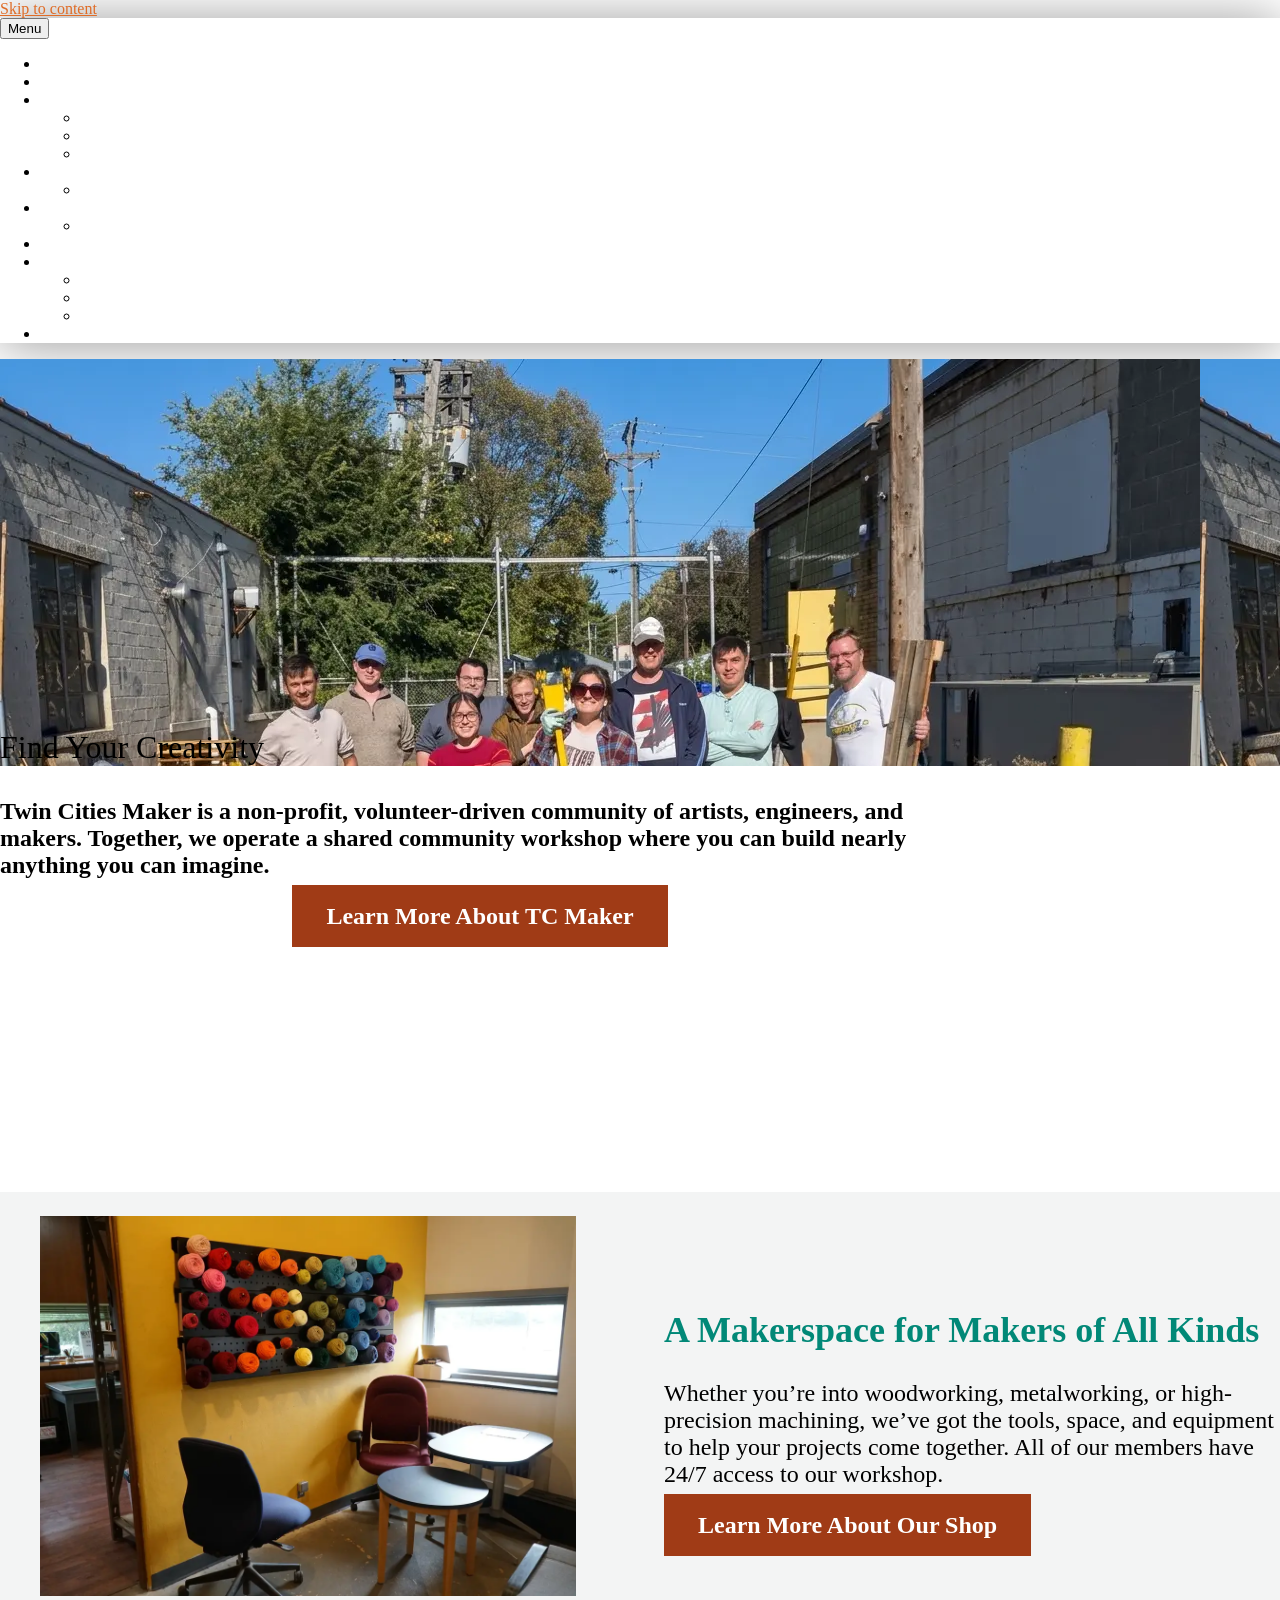
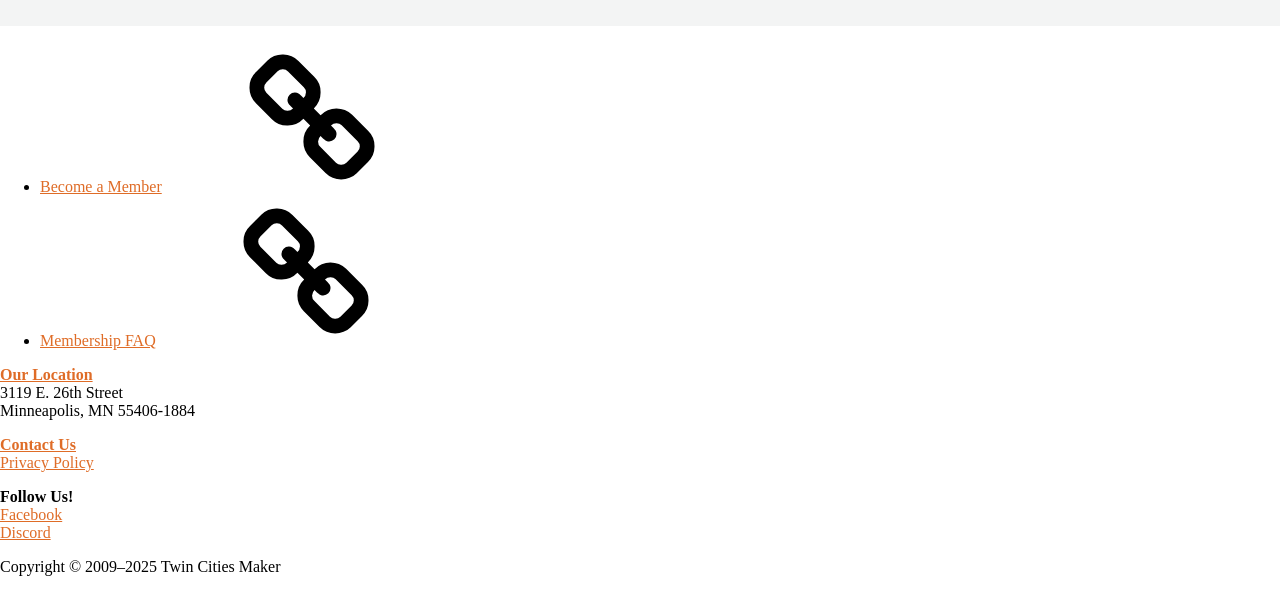
==== layer0-pro-photo/index.html @ 7d72ac8d "Add layer0-pro-photo sample using AI-enhanced editorial community garden photo" ====
<!DOCTYPE html>

<html lang="en-US">
<head>
<meta charset="utf-8"/>
<meta content="width=device-width, initial-scale=1" name="viewport"/>
<link href="http://gmpg.org/xfn/11" rel="profile"/>
<link href="https://tcmaker.org/xmlrpc.php" rel="pingback"/>
<title>Twin Cities Maker – Inclusive Minneapolis Makerspace &amp; Shared Workshop</title>
<script type="text/javascript">
  WebFontConfig = {"google":{"families":["Open+Sans:r,i,b,bi:latin,latin-ext"]},"api_url":"https:\/\/fonts-api.wp.com\/css"};
  (function() {
    var wf = document.createElement('script');
    wf.src = 'https://tcmaker.org/wp-content/mu-plugins/wpcomsh/vendor/automattic/custom-fonts/js/webfont.js';
    wf.type = 'text/javascript';
    wf.async = 'true';
    var s = document.getElementsByTagName('script')[0];
    s.parentNode.insertBefore(wf, s);
	})();
</script><style id="jetpack-custom-fonts-css">.wf-active body, .wf-active button, .wf-active input, .wf-active select, .wf-active textarea{font-family:"Open Sans",sans-serif}.wf-active pre{font-family:"Open Sans",sans-serif}.wf-active code, .wf-active kbd, .wf-active tt, .wf-active var{font-family:"Open Sans",sans-serif}</style>
<meta content="max-image-preview:large" name="robots">
<link href="//downloads.mightycause.com" rel="dns-prefetch">
<link href="//secure.gravatar.com" rel="dns-prefetch">
<link href="//www.googletagmanager.com" rel="dns-prefetch"/>
<link href="//fonts-api.wp.com" rel="dns-prefetch"/>
<link href="//widgets.wp.com" rel="dns-prefetch"/>
<link href="//s0.wp.com" rel="dns-prefetch"/>
<link href="//0.gravatar.com" rel="dns-prefetch"/>
<link href="//1.gravatar.com" rel="dns-prefetch"/>
<link href="//2.gravatar.com" rel="dns-prefetch"/>
<link href="//i0.wp.com" rel="preconnect"/>
<link href="//c0.wp.com" rel="preconnect"/>
<link href="https://tcmaker.org/feed/" rel="alternate" title="Twin Cities Maker » Feed" type="application/rss+xml"/>
<link href="https://tcmaker.org/comments/feed/" rel="alternate" title="Twin Cities Maker » Comments Feed" type="application/rss+xml"/>
<link href="https://tcmaker.org/wp-json/oembed/1.0/embed?url=https%3A%2F%2Ftcmaker.org%2F" rel="alternate" title="oEmbed (JSON)" type="application/json+oembed"/>
<link href="https://tcmaker.org/wp-json/oembed/1.0/embed?url=https%3A%2F%2Ftcmaker.org%2F&amp;format=xml" rel="alternate" title="oEmbed (XML)" type="text/xml+oembed"/>
<script type="application/ld+json">{"@context":"https:\/\/schema.org","@graph":[{"@type":"Organization","@id":"https:\/\/tcmaker.org\/#organization","name":"Twin Cities Maker","url":"https:\/\/tcmaker.org\/","description":"Find Your Creativity","logo":{"@type":"ImageObject","url":"https:\/\/i0.wp.com\/tcmaker.org\/wp-content\/uploads\/2023\/03\/logo-NewPalette-text.png?fit=2013%2C334&ssl=1","width":2013,"height":334}},{"@type":"WebSite","@id":"https:\/\/tcmaker.org\/#website","name":"Twin Cities Maker","url":"https:\/\/tcmaker.org\/","potentialAction":{"@type":"SearchAction","target":{"@type":"EntryPoint","urlTemplate":"https:\/\/tcmaker.org\/?s={search_term_string}"},"query-input":"required name=search_term_string"},"description":"Find Your Creativity","inLanguage":"en-US","publisher":{"@id":"https:\/\/tcmaker.org\/#organization"}}]}</script><style id="wp-img-auto-sizes-contain-inline-css">
img:is([sizes=auto i],[sizes^="auto," i]){contain-intrinsic-size:3000px 1500px}
/*# sourceURL=wp-img-auto-sizes-contain-inline-css */
</style>
<style id="wp-emoji-styles-inline-css">

	img.wp-smiley, img.emoji {
		display: inline !important;
		border: none !important;
		box-shadow: none !important;
		height: 1em !important;
		width: 1em !important;
		margin: 0 0.07em !important;
		vertical-align: -0.1em !important;
		background: none !important;
		padding: 0 !important;
	}
/*# sourceURL=wp-emoji-styles-inline-css */
</style>
<link href="https://tcmaker.org/wp-content/plugins/gutenberg/build/styles/block-library/style.min.css?m=1794517142" id="all-css-ad6f1356c34a9fdeb3ec96924b658b7e" media="all" rel="stylesheet" type="text/css"/>
<style id="wp-block-library-inline-css">
.has-text-align-justify{text-align:justify;}
/*# sourceURL=wp-block-library-inline-css */
</style>
<style id="classic-theme-styles-inline-css">
.wp-block-button__link{background-color:#32373c;border-radius:9999px;box-shadow:none;color:#fff;font-size:1.125em;padding:calc(.667em + 2px) calc(1.333em + 2px);text-decoration:none}.wp-block-file__button{background:#32373c;color:#fff}.wp-block-accordion-heading{margin:0}.wp-block-accordion-heading__toggle{background-color:inherit!important;color:inherit!important}.wp-block-accordion-heading__toggle:not(:focus-visible){outline:none}.wp-block-accordion-heading__toggle:focus,.wp-block-accordion-heading__toggle:hover{background-color:inherit!important;border:none;box-shadow:none;color:inherit;padding:var(--wp--preset--spacing--20,1em) 0;text-decoration:none}.wp-block-accordion-heading__toggle:focus-visible{outline:auto;outline-offset:0}.wp-block-tab-list button:not(.has-text-color){color:inherit!important}.wp-block-tab-list button:not(.has-background){background-color:inherit!important}.wp-block-tab-list button:focus,.wp-block-tab-list button:hover{text-decoration:none}.wp-block-tab-list button:focus-visible{outline:auto;outline-offset:0}
/*# sourceURL=https://tcmaker.org/wp-content/plugins/gutenberg/build/styles/block-library/classic.min.css */
</style>
<link href="https://tcmaker.org/wp-content/plugins/jetpack/jetpack_vendor/automattic/jetpack-podcast/dist/blocks/podcast-episode/style.css?m=1784576016" id="all-css-cbad0020d988f5af69aff2ad6856e2c9" media="all" rel="stylesheet" type="text/css"/>
<link href="https://tcmaker.org/wp-content/plugins/jetpack/jetpack_vendor/automattic/jetpack-forms/src/../dist/contact-form/css/jetpack-forms-layout.css?ver=16.5-a.3" id="jetpack-forms-layout-css" media="all" rel="stylesheet"/>
<link href="https://tcmaker.org/_static/??-eJyNjlEOwiAQRC8kUgta+mE8iqGAFQuFdBeb3l6sIUYTE78mmd2ZN3MkKoxoRqTRpd6OQG8Go1RD0fPdjDpMVCYMXiJaVS4kyiVK9xSfC4BqC7nmwyRdQgy5FXBxZqsANvMb6RMp1Dmq4OH6BzWH1mcKk6Jdsk6/wqRzQQ2Qy7UhK+6X/z2jbHByCQlJP1n93nvyx13TcrHnDW8Jl0IemKlaVrO6rYQWF/YACzl5Cw==" id="all-css-7d535e0e92de74844c4e6fc5ce2ae61f" media="all" rel="stylesheet" type="text/css"/>
<style id="jetpack-search-active-filters-style-inline-css">
.wp-block-jetpack-search-active-filters{align-items:center;display:flex;flex-wrap:wrap;gap:.5rem}.wp-block-jetpack-search-active-filters[hidden]{display:none}.wp-block-jetpack-search-active-filters .jetpack-search-active-filters__heading{color:inherit;font-size:.8rem;font-weight:600;opacity:.8}.wp-block-jetpack-search-active-filters .jetpack-search-active-filters__pills{display:flex;flex-wrap:wrap;gap:.25rem;list-style:none;margin:0;padding:0}.wp-block-jetpack-search-active-filters .jetpack-search-active-filters__pill{align-items:center;background:#0000;border:1px solid;border-radius:12px;color:inherit;cursor:pointer;display:inline-flex;font:inherit;font-size:.8rem;gap:.25rem;letter-spacing:normal;line-height:1.2;padding:.2rem .6rem;text-transform:none;transition:background-color .2s ease,border-color .2s ease,box-shadow .2s ease}@supports(border-color:color-mix(in sRGB,black 50%,white)){.wp-block-jetpack-search-active-filters .jetpack-search-active-filters__pill{background:color-mix(in sRGB,currentColor 14%,#0000);border-color:color-mix(in sRGB,currentColor 38%,#0000)}}.wp-block-jetpack-search-active-filters :is(.jetpack-search-active-filters__pill:focus-visible,.jetpack-search-active-filters__pill:hover){background:#0000;border-color:currentColor}@supports(background:color-mix(in sRGB,black 50%,white)){.wp-block-jetpack-search-active-filters :is(.jetpack-search-active-filters__pill:focus-visible,.jetpack-search-active-filters__pill:hover){background:color-mix(in sRGB,currentColor 24%,#0000);border-color:color-mix(in sRGB,currentColor 52%,#0000)}}.wp-block-jetpack-search-active-filters .jetpack-search-active-filters__pill:focus-visible{box-shadow:0 0 0 2px currentColor;outline:none}@supports(box-shadow:0 0 0 2px color-mix(in sRGB,black 50%,white)){.wp-block-jetpack-search-active-filters .jetpack-search-active-filters__pill:focus-visible{box-shadow:0 0 0 2px color-mix(in sRGB,currentColor 28%,#0000)}}.wp-block-jetpack-search-active-filters .jetpack-search-active-filters__pill-remove{font-weight:700;line-height:1}
/*# sourceURL=https://tcmaker.org/wp-content/plugins/jetpack/jetpack_vendor/automattic/jetpack-search/build/search-blocks/active-filters.css */
</style>
<style id="jetpack-search-ai-answer-style-inline-css">
.wp-block-jetpack-search-ai-answer{border-inline-start:3px solid color-mix(in sRGB,currentColor 30%,#0000);margin-block:0 var(--wp--preset--spacing--40,1.5rem);padding-block:var(--wp--preset--spacing--30,.75rem);padding-inline-start:var(--wp--preset--spacing--30,1rem)}.wp-block-jetpack-search-ai-answer[hidden]{display:none}.jp-search-answers-panel__heading{font-size:.75em;font-weight:600;letter-spacing:.06em;margin:0 0 .5em;opacity:.7;text-transform:uppercase}.jp-search-answers-panel__loading,.jp-search-answers-panel__loading-hint{align-items:center;color:inherit;display:flex;font-size:.75em;gap:.5em;margin:.5em 0 0;opacity:.7}.jp-search-answers-panel__loading-hint[hidden],.jp-search-answers-panel__loading[hidden]{display:none}.jp-search-answers-panel__loading-hint{font-style:italic}.jp-search-answers-panel__error{margin:0}.jp-search-answers-panel__error-message{margin:0 0 .25em}.jp-search-answers-panel__error-detail{font-size:.875em;margin:0;opacity:.7}.jp-search-answers-panel__content{margin:0}.jp-search-answers-panel__text{font-size:.875em;line-height:1.6}.jp-search-answers-panel__text :is(h2,h3,h4){font-size:1em;font-weight:700;margin:.8em 0 .3em}.jp-search-answers-panel__text p{margin:0 0 .6em}.jp-search-answers-panel__text ul{list-style:disc;margin:0 0 .6em 1.2em;padding:0}.jp-search-answers-panel__text li{margin-bottom:.2em}.jp-search-answers-panel__text strong{font-weight:700}.jp-search-answers-panel__text em{font-style:italic}.jp-search-answers-panel__toggle{align-items:center;background:none;border:0;color:inherit;cursor:pointer;display:inline-flex;font:inherit;font-size:.75em;gap:.4em;margin-top:.5em;padding:0;text-decoration:underline}.jp-search-answers-panel__toggle[hidden]{display:none}.jp-search-answers-panel__toggle:hover{opacity:.7}.jp-search-answers-panel__toggle-icon{border-bottom:1.5px solid;border-right:1.5px solid;display:inline-block;height:.4em;transform:rotate(45deg);width:.4em}.jp-search-answers-panel__citations{display:flex;flex-wrap:wrap;font-size:.75em;gap:.5em 1em;list-style:none;margin:.75em 0 0;padding:0}.jp-search-answers-panel__citations[hidden]{display:none}.jp-search-answers-panel__citations li{margin:0}.jp-search-answers-panel__citations a{align-items:center;display:inline-flex;gap:.25em}.jp-search-answers-panel__citation-icon{flex-shrink:0}@keyframes jp-search-animated-ellipsis-bounce{0%,80%,to{opacity:.2}40%{opacity:1}}.jp-search-animated-ellipsis{display:inline-flex;gap:2px}.jp-search-animated-ellipsis span{animation:jp-search-animated-ellipsis-bounce 1.4s infinite both;background:currentColor;border-radius:50%;display:inline-block;height:3px;width:3px}.jp-search-animated-ellipsis span:nth-child(2){animation-delay:.16s}.jp-search-animated-ellipsis span:nth-child(3){animation-delay:.32s}
/*# sourceURL=https://tcmaker.org/wp-content/plugins/jetpack/jetpack_vendor/automattic/jetpack-search/build/search-blocks/ai-answer.css */
</style>
<style id="jetpack-search-clear-filters-style-inline-css">
.jetpack-search-clear-filters[hidden]{display:none}.jetpack-search-clear-filters__button{cursor:pointer}.jetpack-search-clear-filters.is-style-compact .jetpack-search-clear-filters__button{font-size:.8125rem;line-height:1.5;min-width:0;padding:.25em .75em;width:auto}
/*# sourceURL=https://tcmaker.org/wp-content/plugins/jetpack/jetpack_vendor/automattic/jetpack-search/build/search-blocks/clear-filters.css */
</style>
<style id="jetpack-search-filter-checkbox-style-inline-css">
.wp-block-jetpack-search-filter-checkbox[hidden]{display:none}@keyframes jetpack-search-skeleton-shimmer{0%{background-position:-200% 0}to{background-position:200% 0}}.wp-block-jetpack-search-filter-checkbox .jetpack-search-skeleton{animation:jetpack-search-skeleton-shimmer 1.5s linear infinite;background:color-mix(in sRGB,currentColor 8%,#0000) linear-gradient(90deg,#0000,color-mix(in sRGB,currentColor 6%,#0000) 50%,#0000) repeat;background-size:200% 100%;border-radius:4px;display:block}@media(prefers-reduced-motion:reduce){.wp-block-jetpack-search-filter-checkbox .jetpack-search-skeleton{animation:none}}.wp-block-jetpack-search-filter-checkbox .jetpack-search-skeleton--filter-row{height:1rem;width:80%}.wp-block-jetpack-search-filter-checkbox .jetpack-search-filter__list--skeleton{list-style:none;margin:0;padding:0}.wp-block-jetpack-search-filter-checkbox .jetpack-search-filter__list--skeleton[hidden]{display:none}.wp-block-jetpack-search-filter-checkbox .jetpack-search-filter__item--skeleton{padding:.25rem 0}.wp-block-jetpack-search-filter-checkbox .jetpack-search-filter__title{color:inherit;font-size:.85rem;font-weight:700;letter-spacing:.05em;margin:0 0 .5rem;text-transform:uppercase}.wp-block-jetpack-search-filter-checkbox .jetpack-search-filter__list{list-style:none;margin:0;padding:0}.wp-block-jetpack-search-filter-checkbox .jetpack-search-filter__item{padding:.25rem 0}.wp-block-jetpack-search-filter-checkbox .jetpack-search-filter__item label{align-items:center;cursor:pointer;display:flex;gap:.5rem}.wp-block-jetpack-search-filter-checkbox .jetpack-search-filter__label{flex:1}.wp-block-jetpack-search-filter-checkbox .jetpack-search-filter__count{background:color-mix(in sRGB,currentColor 12%,#0000);border-radius:10px;color:inherit;font-size:.8rem;padding:0 .4rem}.wp-block-jetpack-search-filter-checkbox .jetpack-search-filter__count[hidden]{display:none}.wp-block-jetpack-search-filter-checkbox[data-display-style=chips] .jetpack-search-filter__list{display:flex;flex-wrap:wrap;gap:.5rem}.wp-block-jetpack-search-filter-checkbox[data-display-style=chips] .jetpack-search-filter__item{padding:0}.wp-block-jetpack-search-filter-checkbox[data-display-style=chips] .jetpack-search-filter__item label{align-items:center;border:1px solid;border-radius:9999px;cursor:pointer;display:inline-flex;gap:.35rem;padding:.35rem .7rem;position:relative;transition:background-color .2s ease,border-color .2s ease,box-shadow .2s ease}@supports(border-color:color-mix(in sRGB,black 50%,white)){.wp-block-jetpack-search-filter-checkbox[data-display-style=chips] .jetpack-search-filter__item label{border-color:color-mix(in sRGB,currentColor 24%,#0000)}}.wp-block-jetpack-search-filter-checkbox[data-display-style=chips] .jetpack-search-filter__item label:hover{background:#0000;border-color:currentColor}@supports(background:color-mix(in sRGB,black 50%,white)){.wp-block-jetpack-search-filter-checkbox[data-display-style=chips] .jetpack-search-filter__item label:hover{background:color-mix(in sRGB,currentColor 8%,#0000);border-color:color-mix(in sRGB,currentColor 32%,#0000)}}.wp-block-jetpack-search-filter-checkbox[data-display-style=chips] .jetpack-search-filter__item label:focus-within{box-shadow:0 0 0 2px currentColor}@supports(box-shadow:0 0 0 2px color-mix(in sRGB,black 50%,white)){.wp-block-jetpack-search-filter-checkbox[data-display-style=chips] .jetpack-search-filter__item label:focus-within{box-shadow:0 0 0 2px color-mix(in sRGB,currentColor 28%,#0000)}}.wp-block-jetpack-search-filter-checkbox[data-display-style=chips] .jetpack-search-filter__item label:has(input:checked){background:#0000;border-color:currentColor}@supports(background:color-mix(in sRGB,black 50%,white)){.wp-block-jetpack-search-filter-checkbox[data-display-style=chips] .jetpack-search-filter__item label:has(input:checked){background:color-mix(in sRGB,currentColor 14%,#0000);border-color:color-mix(in sRGB,currentColor 38%,#0000)}}.wp-block-jetpack-search-filter-checkbox[data-display-style=chips] .jetpack-search-filter__item input[type=checkbox]{block-size:1px;border:0;clip-path:inset(50%);inline-size:1px;margin:-1px;overflow:hidden;padding:0;position:absolute;white-space:nowrap}.wp-block-jetpack-search-filter-checkbox[data-display-style=chips] .jetpack-search-filter__label{flex:0 1 auto}.wp-block-jetpack-search-filter-checkbox[data-display-style=chips] .jetpack-search-filter__count{font-size:.72rem;line-height:1.2;padding:.1rem .4rem}
/*# sourceURL=https://tcmaker.org/wp-content/plugins/jetpack/jetpack_vendor/automattic/jetpack-search/build/search-blocks/filter-checkbox.css */
</style>
<style id="jetpack-search-filter-date-style-inline-css">
.wp-block-jetpack-search-filter-date[hidden]{display:none}@keyframes jetpack-search-skeleton-shimmer{0%{background-position:-200% 0}to{background-position:200% 0}}.wp-block-jetpack-search-filter-date .jetpack-search-skeleton{animation:jetpack-search-skeleton-shimmer 1.5s linear infinite;background:color-mix(in sRGB,currentColor 8%,#0000) linear-gradient(90deg,#0000,color-mix(in sRGB,currentColor 6%,#0000) 50%,#0000) repeat;background-size:200% 100%;border-radius:4px;display:block}@media(prefers-reduced-motion:reduce){.wp-block-jetpack-search-filter-date .jetpack-search-skeleton{animation:none}}.wp-block-jetpack-search-filter-date .jetpack-search-skeleton--filter-row{height:1rem;width:80%}.wp-block-jetpack-search-filter-date .jetpack-search-filter__list--skeleton{list-style:none;margin:0;padding:0}.wp-block-jetpack-search-filter-date .jetpack-search-filter__list--skeleton[hidden]{display:none}.wp-block-jetpack-search-filter-date .jetpack-search-filter__item--skeleton{padding:.25rem 0}.wp-block-jetpack-search-filter-date .jetpack-search-filter__title{color:inherit;font-size:.85rem;font-weight:700;letter-spacing:.05em;margin:0 0 .5rem;text-transform:uppercase}.wp-block-jetpack-search-filter-date .jetpack-search-filter__list{list-style:none;margin:0;padding:0}.wp-block-jetpack-search-filter-date .jetpack-search-filter__item{padding:.25rem 0}.wp-block-jetpack-search-filter-date .jetpack-search-filter__item label{align-items:center;cursor:pointer;display:flex;gap:.5rem}.wp-block-jetpack-search-filter-date .jetpack-search-filter__label{flex:1}.wp-block-jetpack-search-filter-date .jetpack-search-filter__count{background:color-mix(in sRGB,currentColor 12%,#0000);border-radius:10px;color:inherit;font-size:.8rem;padding:0 .4rem}.wp-block-jetpack-search-filter-date .jetpack-search-filter__count[hidden]{display:none}.wp-block-jetpack-search-filter-date[data-display-style=chips] .jetpack-search-filter__list{display:flex;flex-wrap:wrap;gap:.5rem}.wp-block-jetpack-search-filter-date[data-display-style=chips] .jetpack-search-filter__item{padding:0}.wp-block-jetpack-search-filter-date[data-display-style=chips] .jetpack-search-filter__item label{align-items:center;border:1px solid;border-radius:9999px;cursor:pointer;display:inline-flex;gap:.35rem;padding:.35rem .7rem;position:relative;transition:background-color .2s ease,border-color .2s ease,box-shadow .2s ease}@supports(border-color:color-mix(in sRGB,black 50%,white)){.wp-block-jetpack-search-filter-date[data-display-style=chips] .jetpack-search-filter__item label{border-color:color-mix(in sRGB,currentColor 24%,#0000)}}.wp-block-jetpack-search-filter-date[data-display-style=chips] .jetpack-search-filter__item label:hover{background:#0000;border-color:currentColor}@supports(background:color-mix(in sRGB,black 50%,white)){.wp-block-jetpack-search-filter-date[data-display-style=chips] .jetpack-search-filter__item label:hover{background:color-mix(in sRGB,currentColor 8%,#0000);border-color:color-mix(in sRGB,currentColor 32%,#0000)}}.wp-block-jetpack-search-filter-date[data-display-style=chips] .jetpack-search-filter__item label:focus-within{box-shadow:0 0 0 2px currentColor}@supports(box-shadow:0 0 0 2px color-mix(in sRGB,black 50%,white)){.wp-block-jetpack-search-filter-date[data-display-style=chips] .jetpack-search-filter__item label:focus-within{box-shadow:0 0 0 2px color-mix(in sRGB,currentColor 28%,#0000)}}.wp-block-jetpack-search-filter-date[data-display-style=chips] .jetpack-search-filter__item label:has(input:checked){background:#0000;border-color:currentColor}@supports(background:color-mix(in sRGB,black 50%,white)){.wp-block-jetpack-search-filter-date[data-display-style=chips] .jetpack-search-filter__item label:has(input:checked){background:color-mix(in sRGB,currentColor 14%,#0000);border-color:color-mix(in sRGB,currentColor 38%,#0000)}}.wp-block-jetpack-search-filter-date[data-display-style=chips] .jetpack-search-filter__item input[type=checkbox]{block-size:1px;border:0;clip-path:inset(50%);inline-size:1px;margin:-1px;overflow:hidden;padding:0;position:absolute;white-space:nowrap}.wp-block-jetpack-search-filter-date[data-display-style=chips] .jetpack-search-filter__label{flex:0 1 auto}.wp-block-jetpack-search-filter-date[data-display-style=chips] .jetpack-search-filter__count{font-size:.72rem;line-height:1.2;padding:.1rem .4rem}
/*# sourceURL=https://tcmaker.org/wp-content/plugins/jetpack/jetpack_vendor/automattic/jetpack-search/build/search-blocks/filter-date.css */
</style>
<style id="jetpack-search-filters-style-inline-css">
.jetpack-search-filters{display:flex;flex-direction:column;gap:var(--wp--style--block-gap,1rem)}.jetpack-search-filters__editor-canvas{border:1px dashed color-mix(in srgb,currentcolor 40%,#0000);border-radius:2px;padding:.5rem}.jetpack-search-filters__editor-label{display:block;font-size:.6875rem;font-weight:600;letter-spacing:.04em;margin-bottom:.5rem;opacity:.6;text-transform:uppercase}.jetpack-search-filters__empty{font-size:.875rem;line-height:1.5;margin:0;opacity:.6}.jetpack-search-filters__empty[hidden]{display:none}
/*# sourceURL=https://tcmaker.org/wp-content/plugins/jetpack/jetpack_vendor/automattic/jetpack-search/build/search-blocks/filters.css */
</style>
<style id="jetpack-search-filters-popover-style-inline-css">
.jetpack-search-filters-popover{display:inline-block;position:relative}.jetpack-search-filters-popover__trigger{align-items:center;background:#0000;border:1px solid color-mix(in srgb,currentcolor 20%,#0000);border-radius:4px;color:inherit;cursor:pointer;display:inline-flex;gap:4px;height:2rem;justify-content:center;padding:0;position:relative;width:2rem}.jetpack-search-filters-popover__trigger:hover:not(:disabled),.jetpack-search-filters-popover__trigger[aria-expanded=true]{background:color-mix(in sRGB,currentColor 6%,#0000)}.jetpack-search-filters-popover__trigger:disabled{cursor:not-allowed;opacity:.4}.jetpack-search-filters-popover__badge{background:color-mix(in sRGB,currentColor 85%,#0000);border-radius:8px;box-sizing:border-box;font-size:11px;height:16px;inset-block-start:0;inset-inline-end:0;line-height:16px;min-width:16px;padding:0 4px;position:absolute;text-align:center;transform:translate(50%,-50%)}.jetpack-search-filters-popover__badge[hidden]{display:none}:dir(rtl) .jetpack-search-filters-popover__badge{transform:translate(-50%,-50%)}.jetpack-search-filters-popover__badge-count{color:var(--jp-search-page-surface,var(--wp--preset--color--background,#fff))}.jetpack-search-filters-popover .jetpack-search-filters-popover__panel{background-color:var(--jp-search-page-surface,var(--wp--preset--color--base,var(--wp--preset--color--background,#fff)));border:1px solid color-mix(in srgb,currentcolor 15%,#0000);border-radius:4px;box-shadow:0 4px 16px color-mix(in sRGB,currentColor 12%,#0000);color:var(--jp-search-page-ink,var(--wp--preset--color--contrast,var(--wp--preset--color--foreground,inherit)));display:none;flex-direction:column;font-size:1rem;gap:1rem;inset-block-start:calc(100% + 4px);inset-inline-end:0;max-width:min(360px,90vw);min-width:260px;padding:12px;position:absolute;z-index:20}.jetpack-search-filters-popover.is-popover-open .jetpack-search-filters-popover__panel{display:flex}.jetpack-search-filters-popover.is-editor-preview.is-popover-open .jetpack-search-filters-popover__panel{background:#0000;border:none;border-radius:0;box-shadow:none;color:inherit;display:flex;max-width:none;min-width:0;padding:0;position:static;z-index:auto}
/*# sourceURL=https://tcmaker.org/wp-content/plugins/jetpack/jetpack_vendor/automattic/jetpack-search/build/search-blocks/filters-popover.css */
</style>
<style id="jetpack-search-no-results-style-inline-css">
.jetpack-search-no-results{margin:0}.jetpack-search-no-results[data-wp-bind--hidden]:not(:has(>:not([hidden]))),.jetpack-search-no-results[hidden]{display:none}.jetpack-search-no-results__variant{margin:0}.jetpack-search-no-results__variant[hidden]{display:none}.jetpack-search-no-results--default{align-items:center;display:flex;flex-direction:column;gap:.25rem;justify-content:center;min-block-size:12rem;opacity:.6;padding-block:2rem;padding-inline:1rem;text-align:center}.jetpack-search-no-results--default p{font-size:.875rem;line-height:1.5;margin:0;max-width:36ch}.jetpack-search-no-results--default p[hidden]{display:none}
/*# sourceURL=https://tcmaker.org/wp-content/plugins/jetpack/jetpack_vendor/automattic/jetpack-search/build/search-blocks/no-results.css */
</style>
<style id="jetpack-search-powered-by-style-inline-css">
.wp-block-jetpack-search-powered-by{margin-block:var(--wp--style--block-gap,1.5em);text-align:center}.jetpack-search-powered-by__link{align-items:center;color:inherit;display:inline-flex;font-size:var(--wp--preset--font-size--small,.7em);gap:.5em;line-height:1;text-decoration:none}.jetpack-search-powered-by__logo{display:inline-flex;flex:0 0 auto;height:1em;width:1em}.jetpack-search-powered-by__logo svg{display:block;height:100%;width:100%}.jetpack-search-powered-by__text{font-weight:500}
/*# sourceURL=https://tcmaker.org/wp-content/plugins/jetpack/jetpack_vendor/automattic/jetpack-search/build/search-blocks/powered-by.css */
</style>
<style id="jetpack-search-results-count-style-inline-css">
.wp-block-jetpack-search-results-count{color:inherit;font-size:.85rem;margin:0;opacity:.7}
/*# sourceURL=https://tcmaker.org/wp-content/plugins/jetpack/jetpack_vendor/automattic/jetpack-search/build/search-blocks/results-count.css */
</style>
<link href="https://tcmaker.org/wp-content/plugins/jetpack/jetpack_vendor/automattic/jetpack-search/build/search-blocks/results-list.css?m=1784576016" id="all-css-52ef4846f2fbcba065d34ed3d772d346" media="all" rel="stylesheet" type="text/css"/>
<style id="jetpack-search-results-load-more-style-inline-css">
.wp-block-jetpack-search-results-load-more{padding-block:var(--wp--style--block-gap,1rem);text-align:center}.wp-block-jetpack-search-results-load-more[hidden]{display:none}.wp-block-jetpack-search-results-load-more .jetpack-search-load-more__button{cursor:pointer}.wp-block-jetpack-search-results-load-more .jetpack-search-load-more__button[hidden]{display:none}.wp-block-jetpack-search-results-load-more .jetpack-search-load-more__button:disabled{cursor:not-allowed;opacity:.5}.wp-block-jetpack-search-results-load-more.is-style-compact .jetpack-search-load-more__button{font-size:.8125rem;line-height:1.5;min-width:0;padding:.25em .75em;width:auto}.wp-block-jetpack-search-results-load-more .jetpack-search-load-more__spinner{color:inherit;display:block;margin-block:var(--wp--style--block-gap,.5rem);margin-inline:auto;opacity:.7}.wp-block-jetpack-search-results-load-more .jetpack-search-load-more__spinner[hidden]{display:none}.wp-block-jetpack-search-results-load-more .jetpack-search-load-more__sentinel{display:block;height:1px;width:100%}
/*# sourceURL=https://tcmaker.org/wp-content/plugins/jetpack/jetpack_vendor/automattic/jetpack-search/build/search-blocks/results-load-more.css */
</style>
<style id="jetpack-search-results-sort-style-inline-css">
.wp-block-jetpack-search-results-sort{align-items:center;display:flex;gap:.5rem;margin-inline-start:auto}.wp-block-jetpack-search-results-sort label{color:inherit;font-size:.9rem;opacity:.8}.wp-block-jetpack-search-results-sort select{appearance:auto;border:1px solid color-mix(in srgb,currentcolor 20%,#0000);border-radius:4px;cursor:pointer;padding:.2rem .5rem}.wp-block-jetpack-search-results-sort select,.wp-block-jetpack-search-results-sort select option{background-color:var(--jp-search-page-surface,var(--wp--preset--color--base,var(--wp--preset--color--background,#fff)));color:var(--jp-search-page-ink,var(--wp--preset--color--contrast,var(--wp--preset--color--foreground,inherit)))}.wp-block-jetpack-search-results-sort .jetpack-search-results-sort__radio-group{align-items:center;border:0;display:flex;flex-wrap:wrap;margin:0;padding:0}.wp-block-jetpack-search-results-sort .jetpack-search-results-sort__radio-group legend{border:0;clip-path:inset(50%);height:1px;margin:0;overflow:hidden;padding:0;position:absolute;white-space:nowrap;width:1px}.wp-block-jetpack-search-results-sort .jetpack-search-results-sort__radio-item{align-items:center;display:flex;font-size:.9rem;position:relative}.wp-block-jetpack-search-results-sort .jetpack-search-results-sort__radio-item input[type=radio]{appearance:none;border:0;clip-path:inset(50%);height:1px;margin:0;overflow:hidden;padding:0;position:absolute;white-space:nowrap;width:1px}.wp-block-jetpack-search-results-sort .jetpack-search-results-sort__radio-item label{cursor:pointer}.wp-block-jetpack-search-results-sort .jetpack-search-results-sort__radio-item input[type=radio]:checked+label{font-weight:600;opacity:1}.wp-block-jetpack-search-results-sort .jetpack-search-results-sort__radio-item input[type=radio]:focus-visible+label{outline:2px solid currentColor;outline-offset:2px}.wp-block-jetpack-search-results-sort .jetpack-search-results-sort__radio-item:not(:last-child):after{content:"•"/"";margin-block:0;margin-inline:.5rem;opacity:.5}.jetpack-search-results-sort--popover{display:inline-block;position:relative}.jetpack-search-results-sort--popover .jetpack-search-results-sort__trigger{align-items:center;background:#0000;border:1px solid color-mix(in srgb,currentcolor 20%,#0000);border-radius:4px;color:inherit;cursor:pointer;display:inline-flex;height:2rem;justify-content:center;padding:0;width:2rem}.jetpack-search-results-sort--popover .jetpack-search-results-sort__trigger:hover:not(:disabled),.jetpack-search-results-sort--popover .jetpack-search-results-sort__trigger[aria-expanded=true]{background:color-mix(in sRGB,currentColor 6%,#0000)}.jetpack-search-results-sort--popover .jetpack-search-results-sort__trigger:disabled{cursor:not-allowed;opacity:.4}.jetpack-search-results-sort--popover .jetpack-search-results-sort__menu{background-color:var(--jp-search-page-surface,var(--wp--preset--color--base,var(--wp--preset--color--background,#fff)));border:1px solid color-mix(in srgb,currentcolor 15%,#0000);border-radius:4px;box-shadow:0 4px 16px color-mix(in sRGB,currentColor 12%,#0000);color:var(--jp-search-page-ink,var(--wp--preset--color--contrast,var(--wp--preset--color--foreground,inherit)));display:flex;flex-direction:column;font-size:1rem;inset-block-start:calc(100% + 4px);inset-inline-end:0;min-width:160px;padding:4px;position:absolute;z-index:20}.jetpack-search-results-sort--popover .jetpack-search-results-sort__menu[hidden]{display:none}.jetpack-search-results-sort--popover .jetpack-search-results-sort__menu-item{appearance:none;background:#0000;border:none;border-radius:2px;color:inherit;cursor:pointer;font:inherit;padding:6px 8px;text-align:start}.jetpack-search-results-sort--popover :is(.jetpack-search-results-sort__menu-item:focus-visible,.jetpack-search-results-sort__menu-item:hover){background:color-mix(in sRGB,currentColor 8%,#0000)}.jetpack-search-results-sort--popover .jetpack-search-results-sort__menu-item[aria-checked=true]:before{content:"✓";margin-inline-end:6px}
/*# sourceURL=https://tcmaker.org/wp-content/plugins/jetpack/jetpack_vendor/automattic/jetpack-search/build/search-blocks/results-sort.css */
</style>
<style id="jetpack-search-search-input-style-inline-css">
.jetpack-search-compact-toolbar>.wp-block-jetpack-search-search-input{flex:1 1 0;min-width:0}.wp-block-jetpack-search-search-input .jetpack-search-input__inside-wrapper{align-items:center;border-bottom:1px solid #0000;display:flex;gap:.5rem;padding:.5rem 0;position:relative}@supports(border-color:color-mix(in sRGB,black 50%,white)){.wp-block-jetpack-search-search-input .jetpack-search-input__inside-wrapper{border-bottom-color:color-mix(in sRGB,currentColor 15%,#0000)}}.wp-block-jetpack-search-search-input .jetpack-search-input__icon{fill:currentColor;flex:0 0 auto;height:1.5rem;opacity:.6;width:1.5rem}.wp-block-jetpack-search-search-input .jetpack-search-input__field{background:#0000;border:0;color:inherit;flex:1 1 auto;font-size:1.25rem;line-height:1.4;min-width:0;padding:0}.wp-block-jetpack-search-search-input .jetpack-search-input__field::-webkit-search-cancel-button,.wp-block-jetpack-search-search-input .jetpack-search-input__field::-webkit-search-decoration{appearance:none}.wp-block-jetpack-search-search-input .jetpack-search-input__field::placeholder{color:inherit;opacity:.5}.wp-block-jetpack-search-search-input .jetpack-search-input__field:focus{outline:none}.wp-block-jetpack-search-search-input .jetpack-search-input__clear{background:none;border:0;color:inherit;cursor:pointer;flex:0 0 auto;font-size:1rem;line-height:1;opacity:.6;padding:.25rem .5rem}.wp-block-jetpack-search-search-input .jetpack-search-input__clear[hidden]{display:none}.wp-block-jetpack-search-search-input :is(.jetpack-search-input__clear:focus-visible,.jetpack-search-input__clear:hover){opacity:1}.wp-block-jetpack-search-search-input .jetpack-search-input__suggestions{background-color:var(--jp-search-page-surface,var(--wp--preset--color--base,var(--wp--preset--color--background,#fff)));border:1px solid color-mix(in srgb,currentcolor 15%,#0000);border-radius:4px;box-shadow:0 4px 16px color-mix(in sRGB,currentColor 12%,#0000);color:var(--jp-search-page-ink,var(--wp--preset--color--contrast,var(--wp--preset--color--foreground,inherit)));font-size:1rem;left:0;list-style:none;margin:0;max-height:60vh;overflow-y:auto;overscroll-behavior:contain;padding:4px 0;position:absolute;right:0;top:calc(100% + 4px);z-index:20}.wp-block-jetpack-search-search-input .jetpack-search-input__suggestions[hidden]{display:none}@media(max-width:480px){.wp-block-jetpack-search-search-input .jetpack-search-input__suggestions{max-height:50vh}}.wp-block-jetpack-search-search-input .jetpack-search-input__suggestions-label{color:color-mix(in sRGB,currentColor 55%,#0000);font-size:.75rem;font-weight:600;letter-spacing:.06em;padding:8px 12px 4px;text-transform:uppercase}.wp-block-jetpack-search-search-input .jetpack-search-input__suggestions-option{border-radius:2px;color:inherit;cursor:pointer;font:inherit;line-height:1.4;padding:8px 12px}@media(max-width:480px){.wp-block-jetpack-search-search-input .jetpack-search-input__suggestions-option{padding:12px}}.wp-block-jetpack-search-search-input .jetpack-search-input__suggestions-option:hover{background:color-mix(in sRGB,currentColor 8%,#0000)}.wp-block-jetpack-search-search-input .jetpack-search-input__suggestions-option.is-active{background:color-mix(in sRGB,currentColor 14%,#0000)}
/*# sourceURL=https://tcmaker.org/wp-content/plugins/jetpack/jetpack_vendor/automattic/jetpack-search/build/search-blocks/search-input.css */
</style>
<style id="jetpack-search-search-results-style-inline-css">
.jetpack-search-search-results{display:flex;flex-direction:column;gap:var(--wp--style--block-gap,1.5rem)}
/*# sourceURL=https://tcmaker.org/wp-content/plugins/jetpack/jetpack_vendor/automattic/jetpack-search/build/search-blocks/search-results.css */
</style>
<link href="https://tcmaker.org/wp-content/plugins/timeline-block/includes/cool-timeline-block/dist/style-index.css?m=1793381321" id="all-css-d43b94bbb92d724bba588f9d934bc80f" media="all" rel="stylesheet" type="text/css"/>
<link href="https://tcmaker.org/_static/??-eJx9y0sKgCAUQNENZX4KP4NoLfp8haEiWUS7r0lQk4aHyz0KCRni7rHSpdKEPliMmDBvH5RoT1xJxNnC2aaQW6i1OX7uu739PGMauGS8M73SkghA4zhoKTrNPHdWTf0FGQk0RA==" id="all-css-6853ecf327a5ee5d39026a44315eb317" media="all" rel="stylesheet" type="text/css"/>
<style id="global-styles-inline-css">
:root{--wp--preset--aspect-ratio--square: 1;--wp--preset--aspect-ratio--4-3: 4/3;--wp--preset--aspect-ratio--3-4: 3/4;--wp--preset--aspect-ratio--3-2: 3/2;--wp--preset--aspect-ratio--2-3: 2/3;--wp--preset--aspect-ratio--16-9: 16/9;--wp--preset--aspect-ratio--9-16: 9/16;--wp--preset--color--black: #000000;--wp--preset--color--cyan-bluish-gray: #abb8c3;--wp--preset--color--white: #ffffff;--wp--preset--color--pale-pink: #f78da7;--wp--preset--color--vivid-red: #cf2e2e;--wp--preset--color--luminous-vivid-orange: #ff6900;--wp--preset--color--luminous-vivid-amber: #fcb900;--wp--preset--color--light-green-cyan: #7bdcb5;--wp--preset--color--vivid-green-cyan: #00d084;--wp--preset--color--pale-cyan-blue: #8ed1fc;--wp--preset--color--vivid-cyan-blue: #0693e3;--wp--preset--color--vivid-purple: #9b51e0;--wp--preset--gradient--vivid-cyan-blue-to-vivid-purple: linear-gradient(135deg,rgb(6,147,227) 0%,rgb(155,81,224) 100%);--wp--preset--gradient--light-green-cyan-to-vivid-green-cyan: linear-gradient(135deg,rgb(122,220,180) 0%,rgb(0,208,130) 100%);--wp--preset--gradient--luminous-vivid-amber-to-luminous-vivid-orange: linear-gradient(135deg,rgb(252,185,0) 0%,rgb(255,105,0) 100%);--wp--preset--gradient--luminous-vivid-orange-to-vivid-red: linear-gradient(135deg,rgb(255,105,0) 0%,rgb(207,46,46) 100%);--wp--preset--gradient--very-light-gray-to-cyan-bluish-gray: linear-gradient(135deg,rgb(238,238,238) 0%,rgb(169,184,195) 100%);--wp--preset--gradient--cool-to-warm-spectrum: linear-gradient(135deg,rgb(74,234,220) 0%,rgb(151,120,209) 20%,rgb(207,42,186) 40%,rgb(238,44,130) 60%,rgb(251,105,98) 80%,rgb(254,248,76) 100%);--wp--preset--gradient--blush-light-purple: linear-gradient(135deg,rgb(255,206,236) 0%,rgb(152,150,240) 100%);--wp--preset--gradient--blush-bordeaux: linear-gradient(135deg,rgb(254,205,165) 0%,rgb(254,45,45) 50%,rgb(107,0,62) 100%);--wp--preset--gradient--luminous-dusk: linear-gradient(135deg,rgb(255,203,112) 0%,rgb(199,81,192) 50%,rgb(65,88,208) 100%);--wp--preset--gradient--pale-ocean: linear-gradient(135deg,rgb(255,245,203) 0%,rgb(182,227,212) 50%,rgb(51,167,181) 100%);--wp--preset--gradient--electric-grass: linear-gradient(135deg,rgb(202,248,128) 0%,rgb(113,206,126) 100%);--wp--preset--gradient--midnight: linear-gradient(135deg,rgb(2,3,129) 0%,rgb(40,116,252) 100%);--wp--preset--font-size--small: 13px;--wp--preset--font-size--medium: 20px;--wp--preset--font-size--large: 36px;--wp--preset--font-size--x-large: 42px;--wp--preset--font-family--albert-sans: 'Albert Sans', sans-serif;--wp--preset--font-family--alegreya: Alegreya, serif;--wp--preset--font-family--arvo: Arvo, serif;--wp--preset--font-family--bodoni-moda: 'Bodoni Moda', serif;--wp--preset--font-family--bricolage-grotesque: 'Bricolage Grotesque', sans-serif;--wp--preset--font-family--cabin: Cabin, sans-serif;--wp--preset--font-family--chivo: Chivo, sans-serif;--wp--preset--font-family--commissioner: Commissioner, sans-serif;--wp--preset--font-family--cormorant: Cormorant, serif;--wp--preset--font-family--courier-prime: 'Courier Prime', monospace;--wp--preset--font-family--crimson-pro: 'Crimson Pro', serif;--wp--preset--font-family--dm-mono: 'DM Mono', monospace;--wp--preset--font-family--dm-sans: 'DM Sans', sans-serif;--wp--preset--font-family--dm-serif-display: 'DM Serif Display', serif;--wp--preset--font-family--domine: Domine, serif;--wp--preset--font-family--eb-garamond: 'EB Garamond', serif;--wp--preset--font-family--epilogue: Epilogue, sans-serif;--wp--preset--font-family--fahkwang: Fahkwang, sans-serif;--wp--preset--font-family--figtree: Figtree, sans-serif;--wp--preset--font-family--fira-sans: 'Fira Sans', sans-serif;--wp--preset--font-family--fjalla-one: 'Fjalla One', sans-serif;--wp--preset--font-family--fraunces: Fraunces, serif;--wp--preset--font-family--gabarito: Gabarito, system-ui;--wp--preset--font-family--ibm-plex-mono: 'IBM Plex Mono', monospace;--wp--preset--font-family--ibm-plex-sans: 'IBM Plex Sans', sans-serif;--wp--preset--font-family--ibarra-real-nova: 'Ibarra Real Nova', serif;--wp--preset--font-family--instrument-serif: 'Instrument Serif', serif;--wp--preset--font-family--inter: Inter, sans-serif;--wp--preset--font-family--josefin-sans: 'Josefin Sans', sans-serif;--wp--preset--font-family--jost: Jost, sans-serif;--wp--preset--font-family--libre-baskerville: 'Libre Baskerville', serif;--wp--preset--font-family--libre-franklin: 'Libre Franklin', sans-serif;--wp--preset--font-family--literata: Literata, serif;--wp--preset--font-family--lora: Lora, serif;--wp--preset--font-family--merriweather: Merriweather, serif;--wp--preset--font-family--montserrat: Montserrat, sans-serif;--wp--preset--font-family--newsreader: Newsreader, serif;--wp--preset--font-family--noto-sans-mono: 'Noto Sans Mono', sans-serif;--wp--preset--font-family--nunito: Nunito, sans-serif;--wp--preset--font-family--open-sans: 'Open Sans', sans-serif;--wp--preset--font-family--overpass: Overpass, sans-serif;--wp--preset--font-family--pt-serif: 'PT Serif', serif;--wp--preset--font-family--petrona: Petrona, serif;--wp--preset--font-family--piazzolla: Piazzolla, serif;--wp--preset--font-family--playfair-display: 'Playfair Display', serif;--wp--preset--font-family--plus-jakarta-sans: 'Plus Jakarta Sans', sans-serif;--wp--preset--font-family--poppins: Poppins, sans-serif;--wp--preset--font-family--raleway: Raleway, sans-serif;--wp--preset--font-family--roboto: Roboto, sans-serif;--wp--preset--font-family--roboto-slab: 'Roboto Slab', serif;--wp--preset--font-family--rubik: Rubik, sans-serif;--wp--preset--font-family--rufina: Rufina, serif;--wp--preset--font-family--sora: Sora, sans-serif;--wp--preset--font-family--source-sans-3: 'Source Sans 3', sans-serif;--wp--preset--font-family--source-serif-4: 'Source Serif 4', serif;--wp--preset--font-family--space-mono: 'Space Mono', monospace;--wp--preset--font-family--syne: Syne, sans-serif;--wp--preset--font-family--texturina: Texturina, serif;--wp--preset--font-family--urbanist: Urbanist, sans-serif;--wp--preset--font-family--work-sans: 'Work Sans', sans-serif;--wp--preset--text-shadow--light: 0.05em 0.05em 0.1em rgba(0, 0, 0, 0.3);--wp--preset--text-shadow--strong: 0.1em 0.1em 0.25em rgba(0, 0, 0, 0.5);--wp--preset--spacing--20: 0.44rem;--wp--preset--spacing--30: 0.67rem;--wp--preset--spacing--40: 1rem;--wp--preset--spacing--50: 1.5rem;--wp--preset--spacing--60: 2.25rem;--wp--preset--spacing--70: 3.38rem;--wp--preset--spacing--80: 5.06rem;--wp--preset--shadow--natural: 6px 6px 9px rgba(0, 0, 0, 0.2);--wp--preset--shadow--deep: 12px 12px 50px rgba(0, 0, 0, 0.4);--wp--preset--shadow--sharp: 6px 6px 0px rgba(0, 0, 0, 0.2);--wp--preset--shadow--outlined: 6px 6px 0px -3px rgb(255, 255, 255), 6px 6px rgb(0, 0, 0);--wp--preset--shadow--crisp: 6px 6px 0px rgb(0, 0, 0);}.wp-block-button{--wp--preset--dimension--25: 25%;--wp--preset--dimension--50: 50%;--wp--preset--dimension--75: 75%;--wp--preset--dimension--100: 100%;}:where(body) { margin: 0; }:where(.is-layout-flex){gap: 0.5em;}:where(.is-layout-grid){gap: 0.5em;}body .is-layout-flex{display: flex;}.is-layout-flex{flex-wrap: wrap;align-items: center;}.is-layout-flex > :is(*, div){margin: 0;}body .is-layout-grid{display: grid;}.is-layout-grid > :is(*, div){margin: 0;}body{padding-top: 0px;padding-right: 0px;padding-bottom: 0px;padding-left: 0px;}:root :where(.wp-element-button, .wp-block-button__link){background-color: #32373c;border-width: 0;color: #fff;font-family: inherit;font-size: inherit;font-style: inherit;font-weight: inherit;letter-spacing: inherit;line-height: inherit;padding-top: calc(0.667em + 2px);padding-right: calc(1.333em + 2px);padding-bottom: calc(0.667em + 2px);padding-left: calc(1.333em + 2px);text-decoration: none;text-transform: inherit;}.has-black-color{color: var(--wp--preset--color--black) !important;}.has-cyan-bluish-gray-color{color: var(--wp--preset--color--cyan-bluish-gray) !important;}.has-white-color{color: var(--wp--preset--color--white) !important;}.has-pale-pink-color{color: var(--wp--preset--color--pale-pink) !important;}.has-vivid-red-color{color: var(--wp--preset--color--vivid-red) !important;}.has-luminous-vivid-orange-color{color: var(--wp--preset--color--luminous-vivid-orange) !important;}.has-luminous-vivid-amber-color{color: var(--wp--preset--color--luminous-vivid-amber) !important;}.has-light-green-cyan-color{color: var(--wp--preset--color--light-green-cyan) !important;}.has-vivid-green-cyan-color{color: var(--wp--preset--color--vivid-green-cyan) !important;}.has-pale-cyan-blue-color{color: var(--wp--preset--color--pale-cyan-blue) !important;}.has-vivid-cyan-blue-color{color: var(--wp--preset--color--vivid-cyan-blue) !important;}.has-vivid-purple-color{color: var(--wp--preset--color--vivid-purple) !important;}.has-black-background-color{background-color: var(--wp--preset--color--black) !important;}.has-cyan-bluish-gray-background-color{background-color: var(--wp--preset--color--cyan-bluish-gray) !important;}.has-white-background-color{background-color: var(--wp--preset--color--white) !important;}.has-pale-pink-background-color{background-color: var(--wp--preset--color--pale-pink) !important;}.has-vivid-red-background-color{background-color: var(--wp--preset--color--vivid-red) !important;}.has-luminous-vivid-orange-background-color{background-color: var(--wp--preset--color--luminous-vivid-orange) !important;}.has-luminous-vivid-amber-background-color{background-color: var(--wp--preset--color--luminous-vivid-amber) !important;}.has-light-green-cyan-background-color{background-color: var(--wp--preset--color--light-green-cyan) !important;}.has-vivid-green-cyan-background-color{background-color: var(--wp--preset--color--vivid-green-cyan) !important;}.has-pale-cyan-blue-background-color{background-color: var(--wp--preset--color--pale-cyan-blue) !important;}.has-vivid-cyan-blue-background-color{background-color: var(--wp--preset--color--vivid-cyan-blue) !important;}.has-vivid-purple-background-color{background-color: var(--wp--preset--color--vivid-purple) !important;}.has-black-border-color{border-color: var(--wp--preset--color--black) !important;}.has-cyan-bluish-gray-border-color{border-color: var(--wp--preset--color--cyan-bluish-gray) !important;}.has-white-border-color{border-color: var(--wp--preset--color--white) !important;}.has-pale-pink-border-color{border-color: var(--wp--preset--color--pale-pink) !important;}.has-vivid-red-border-color{border-color: var(--wp--preset--color--vivid-red) !important;}.has-luminous-vivid-orange-border-color{border-color: var(--wp--preset--color--luminous-vivid-orange) !important;}.has-luminous-vivid-amber-border-color{border-color: var(--wp--preset--color--luminous-vivid-amber) !important;}.has-light-green-cyan-border-color{border-color: var(--wp--preset--color--light-green-cyan) !important;}.has-vivid-green-cyan-border-color{border-color: var(--wp--preset--color--vivid-green-cyan) !important;}.has-pale-cyan-blue-border-color{border-color: var(--wp--preset--color--pale-cyan-blue) !important;}.has-vivid-cyan-blue-border-color{border-color: var(--wp--preset--color--vivid-cyan-blue) !important;}.has-vivid-purple-border-color{border-color: var(--wp--preset--color--vivid-purple) !important;}.has-vivid-cyan-blue-to-vivid-purple-gradient-background{background: var(--wp--preset--gradient--vivid-cyan-blue-to-vivid-purple) !important;}.has-light-green-cyan-to-vivid-green-cyan-gradient-background{background: var(--wp--preset--gradient--light-green-cyan-to-vivid-green-cyan) !important;}.has-luminous-vivid-amber-to-luminous-vivid-orange-gradient-background{background: var(--wp--preset--gradient--luminous-vivid-amber-to-luminous-vivid-orange) !important;}.has-luminous-vivid-orange-to-vivid-red-gradient-background{background: var(--wp--preset--gradient--luminous-vivid-orange-to-vivid-red) !important;}.has-very-light-gray-to-cyan-bluish-gray-gradient-background{background: var(--wp--preset--gradient--very-light-gray-to-cyan-bluish-gray) !important;}.has-cool-to-warm-spectrum-gradient-background{background: var(--wp--preset--gradient--cool-to-warm-spectrum) !important;}.has-blush-light-purple-gradient-background{background: var(--wp--preset--gradient--blush-light-purple) !important;}.has-blush-bordeaux-gradient-background{background: var(--wp--preset--gradient--blush-bordeaux) !important;}.has-luminous-dusk-gradient-background{background: var(--wp--preset--gradient--luminous-dusk) !important;}.has-pale-ocean-gradient-background{background: var(--wp--preset--gradient--pale-ocean) !important;}.has-electric-grass-gradient-background{background: var(--wp--preset--gradient--electric-grass) !important;}.has-midnight-gradient-background{background: var(--wp--preset--gradient--midnight) !important;}.has-small-font-size{font-size: var(--wp--preset--font-size--small) !important;}.has-medium-font-size{font-size: var(--wp--preset--font-size--medium) !important;}.has-large-font-size{font-size: var(--wp--preset--font-size--large) !important;}.has-x-large-font-size{font-size: var(--wp--preset--font-size--x-large) !important;}.has-albert-sans-font-family{font-family: var(--wp--preset--font-family--albert-sans) !important;}.has-alegreya-font-family{font-family: var(--wp--preset--font-family--alegreya) !important;}.has-arvo-font-family{font-family: var(--wp--preset--font-family--arvo) !important;}.has-bodoni-moda-font-family{font-family: var(--wp--preset--font-family--bodoni-moda) !important;}.has-bricolage-grotesque-font-family{font-family: var(--wp--preset--font-family--bricolage-grotesque) !important;}.has-cabin-font-family{font-family: var(--wp--preset--font-family--cabin) !important;}.has-chivo-font-family{font-family: var(--wp--preset--font-family--chivo) !important;}.has-commissioner-font-family{font-family: var(--wp--preset--font-family--commissioner) !important;}.has-cormorant-font-family{font-family: var(--wp--preset--font-family--cormorant) !important;}.has-courier-prime-font-family{font-family: var(--wp--preset--font-family--courier-prime) !important;}.has-crimson-pro-font-family{font-family: var(--wp--preset--font-family--crimson-pro) !important;}.has-dm-mono-font-family{font-family: var(--wp--preset--font-family--dm-mono) !important;}.has-dm-sans-font-family{font-family: var(--wp--preset--font-family--dm-sans) !important;}.has-dm-serif-display-font-family{font-family: var(--wp--preset--font-family--dm-serif-display) !important;}.has-domine-font-family{font-family: var(--wp--preset--font-family--domine) !important;}.has-eb-garamond-font-family{font-family: var(--wp--preset--font-family--eb-garamond) !important;}.has-epilogue-font-family{font-family: var(--wp--preset--font-family--epilogue) !important;}.has-fahkwang-font-family{font-family: var(--wp--preset--font-family--fahkwang) !important;}.has-figtree-font-family{font-family: var(--wp--preset--font-family--figtree) !important;}.has-fira-sans-font-family{font-family: var(--wp--preset--font-family--fira-sans) !important;}.has-fjalla-one-font-family{font-family: var(--wp--preset--font-family--fjalla-one) !important;}.has-fraunces-font-family{font-family: var(--wp--preset--font-family--fraunces) !important;}.has-gabarito-font-family{font-family: var(--wp--preset--font-family--gabarito) !important;}.has-ibm-plex-mono-font-family{font-family: var(--wp--preset--font-family--ibm-plex-mono) !important;}.has-ibm-plex-sans-font-family{font-family: var(--wp--preset--font-family--ibm-plex-sans) !important;}.has-ibarra-real-nova-font-family{font-family: var(--wp--preset--font-family--ibarra-real-nova) !important;}.has-instrument-serif-font-family{font-family: var(--wp--preset--font-family--instrument-serif) !important;}.has-inter-font-family{font-family: var(--wp--preset--font-family--inter) !important;}.has-josefin-sans-font-family{font-family: var(--wp--preset--font-family--josefin-sans) !important;}.has-jost-font-family{font-family: var(--wp--preset--font-family--jost) !important;}.has-libre-baskerville-font-family{font-family: var(--wp--preset--font-family--libre-baskerville) !important;}.has-libre-franklin-font-family{font-family: var(--wp--preset--font-family--libre-franklin) !important;}.has-literata-font-family{font-family: var(--wp--preset--font-family--literata) !important;}.has-lora-font-family{font-family: var(--wp--preset--font-family--lora) !important;}.has-merriweather-font-family{font-family: var(--wp--preset--font-family--merriweather) !important;}.has-montserrat-font-family{font-family: var(--wp--preset--font-family--montserrat) !important;}.has-newsreader-font-family{font-family: var(--wp--preset--font-family--newsreader) !important;}.has-noto-sans-mono-font-family{font-family: var(--wp--preset--font-family--noto-sans-mono) !important;}.has-nunito-font-family{font-family: var(--wp--preset--font-family--nunito) !important;}.has-open-sans-font-family{font-family: var(--wp--preset--font-family--open-sans) !important;}.has-overpass-font-family{font-family: var(--wp--preset--font-family--overpass) !important;}.has-pt-serif-font-family{font-family: var(--wp--preset--font-family--pt-serif) !important;}.has-petrona-font-family{font-family: var(--wp--preset--font-family--petrona) !important;}.has-piazzolla-font-family{font-family: var(--wp--preset--font-family--piazzolla) !important;}.has-playfair-display-font-family{font-family: var(--wp--preset--font-family--playfair-display) !important;}.has-plus-jakarta-sans-font-family{font-family: var(--wp--preset--font-family--plus-jakarta-sans) !important;}.has-poppins-font-family{font-family: var(--wp--preset--font-family--poppins) !important;}.has-raleway-font-family{font-family: var(--wp--preset--font-family--raleway) !important;}.has-roboto-font-family{font-family: var(--wp--preset--font-family--roboto) !important;}.has-roboto-slab-font-family{font-family: var(--wp--preset--font-family--roboto-slab) !important;}.has-rubik-font-family{font-family: var(--wp--preset--font-family--rubik) !important;}.has-rufina-font-family{font-family: var(--wp--preset--font-family--rufina) !important;}.has-sora-font-family{font-family: var(--wp--preset--font-family--sora) !important;}.has-source-sans-3-font-family{font-family: var(--wp--preset--font-family--source-sans-3) !important;}.has-source-serif-4-font-family{font-family: var(--wp--preset--font-family--source-serif-4) !important;}.has-space-mono-font-family{font-family: var(--wp--preset--font-family--space-mono) !important;}.has-syne-font-family{font-family: var(--wp--preset--font-family--syne) !important;}.has-texturina-font-family{font-family: var(--wp--preset--font-family--texturina) !important;}.has-urbanist-font-family{font-family: var(--wp--preset--font-family--urbanist) !important;}.has-work-sans-font-family{font-family: var(--wp--preset--font-family--work-sans) !important;}.has-light-text-shadow{text-shadow: var(--wp--preset--text-shadow--light) !important;}.has-strong-text-shadow{text-shadow: var(--wp--preset--text-shadow--strong) !important;}
:root :where(.wp-block-icon svg){width: 24px;}
:where(.wp-block-columns.is-layout-flex){gap: 2em;}:where(.wp-block-columns.is-layout-grid){gap: 2em;}
:root :where(.wp-block-pullquote){font-size: 1.5em;line-height: 1.6;}
:where(.wp-block-gallery.is-layout-flex){gap: var( --wp--style--gallery-gap-default, var( --gallery-block--gutter-size, var( --wp--style--block-gap, 0.5em ) ) );}:where(.wp-block-gallery.is-layout-grid){gap: var( --wp--style--gallery-gap-default, var( --gallery-block--gutter-size, var( --wp--style--block-gap, 0.5em ) ) );}
:where(.wp-block-latest-posts.is-layout-flex){gap: 1.25em;}:where(.wp-block-latest-posts.is-layout-grid){gap: 1.25em;}
:where(.wp-block-post-template.is-layout-flex){gap: 1.25em;}:where(.wp-block-post-template.is-layout-grid){gap: 1.25em;}
:where(.wp-block-term-template.is-layout-flex){gap: 1.25em;}:where(.wp-block-term-template.is-layout-grid){gap: 1.25em;}
/*# sourceURL=global-styles-inline-css */
</style>
<link href="https://tcmaker.org/wp-content/plugins/svg-support/css/svgs-attachment.css?m=1794677294" id="all-css-756d870c37b95e4bce168323ad9e84c8" media="all" rel="stylesheet" type="text/css"/>
<style id="jetpack-stats-inline-css">
img#wpstats{display:none}
/*# sourceURL=jetpack-stats-inline-css */
</style>
<link href="https://tcmaker.org/wp-content/themes/lodestar/style.css?m=1779126367" id="all-css-f59cd320a342d562b1695f21c4f9b507" media="all" rel="stylesheet" type="text/css"/>
<style id="lodestar-style-inline-css">
.byline { clip: rect(1px, 1px, 1px, 1px); height: 1px; position: absolute; overflow: hidden; width: 1px; }
/*# sourceURL=lodestar-style-inline-css */
</style>
<link href="https://tcmaker.org/wp-content/themes/lodestar/assets/css/blocks.css?m=1779126367" id="all-css-76bc997bbbd6f73f793c12bc3ec1a226" media="all" rel="stylesheet" type="text/css"/>
<link href="https://fonts-api.wp.com/css?family=Work+Sans%3A800%7CKarla%3A400%2C400italic%2C700%2C700italic&amp;subset=latin%2Clatin-ext" id="lodestar_fonts_url-css" media="all" rel="stylesheet"/>
<link href="https://tcmaker.org/wp-content/plugins/jetpack/_inc/genericons/genericons/genericons.css?m=1771843756" id="all-css-11e5fbd9c2827e945ffa2723b69bd97a" media="all" rel="stylesheet" type="text/css"/>
<style id="jetpack_likes-inline-css">
#jp-post-flair{padding-top:.5em}#content div.sharedaddy,#main div.sharedaddy,div.sharedaddy{clear:both}div.sharedaddy h3.sd-title{display:inline-block;font-size:9pt;font-weight:700;line-height:1.2;margin:0 0 1em}div.sharedaddy h3.sd-title:before{border-top:1px solid #dcdcde;content:"";display:block;margin-bottom:1em;min-width:30px;width:100%}div.jetpack-likes-widget-wrapper{min-height:50px;position:relative;width:100%}div.jetpack-likes-widget-wrapper .sd-link-color{font-size:12px}div.jetpack-comment-likes-widget-wrapper{min-height:31px;position:relative;width:100%}div.jetpack-comment-likes-widget-wrapper iframe{margin-bottom:0}#likes-other-gravatars{background-color:#fff;border:1px solid #dcdcde;border-radius:4px;box-shadow:none;display:none;height:auto;max-height:240px;min-width:220px;overflow:auto;padding:9px 12px 10px;position:absolute;z-index:1000}#likes-other-gravatars *{line-height:normal}#likes-other-gravatars .likes-text{color:#101517;font-size:12px;font-weight:500;padding-bottom:8px}#likes-other-gravatars :is(li,ul){list-style-type:none;margin:0;padding:0;text-indent:0}#likes-other-gravatars li:before{content:""}#likes-other-gravatars ul.wpl-avatars{display:block;max-height:190px;overflow:auto}#likes-other-gravatars ul.wpl-avatars li{float:none;height:28px;margin:0 0 4px;width:196px}#likes-other-gravatars ul.wpl-avatars li a{align-items:center;border-bottom:none!important;display:flex;gap:8px;margin:0 2px 0 0;text-decoration:none}#likes-other-gravatars ul.wpl-avatars li a span{color:#2c3338;font-size:12px;overflow:hidden;text-overflow:ellipsis;white-space:nowrap}#likes-other-gravatars ul.wpl-avatars li.wpl-likes-remaining{align-items:center;color:#646970;display:flex;font-size:12px}#likes-other-gravatars ul.wpl-avatars li a img{background:none;border:none;border-radius:50%;box-sizing:border-box;margin:0!important;padding:1px!important;position:static}div.sd-box{border-top:1px solid #00000021}.jetpack-likes-widget-loaded iframe,.jetpack-likes-widget-loading .likes-widget-placeholder,.jetpack-likes-widget-unloaded .likes-widget-placeholder{display:block}.jetpack-likes-widget-loaded .likes-widget-placeholder,.jetpack-likes-widget-loading iframe,.jetpack-likes-widget-unloaded iframe{display:none}.comment-likes-widget,.entry-content .post-likes-widget,.post-likes-widget{border-width:0;margin:0}.comment-likes-widget-placeholder,.post-likes-widget-placeholder{border-width:0;margin:0;position:relative}.comment-likes-widget-placeholder{display:flex;font-family:-apple-system,BlinkMacSystemFont,Segoe UI,Roboto,Oxygen-Sans,Ubuntu,Cantarell,Helvetica Neue,sans-serif;height:18px;position:absolute}.comment-likes-widget-placeholder:before{background-image:url("data:image/svg+xml;charset=utf-8,%3Csvg xmlns='http://www.w3.org/2000/svg' viewBox='0 0 24 24'%3E%3Cpath fill='none' d='M0 0h24v24H0z'/%3E%3Cpath fill='%232ea2cc' d='m12 2 2.582 6.953L22 9.257l-5.822 4.602L18.18 21 12 16.89 5.82 21l2.002-7.14L2 9.256l7.418-.304'/%3E%3C/svg%3E");background-repeat:no-repeat;background-size:16px 16px;color:#2ea2cc;content:"";display:inline-block;height:16px;padding-right:5px;position:relative;top:3px;width:16px}.post-likes-widget-placeholder .button{display:none}:is(.comment-likes-widget-placeholder,.post-likes-widget-placeholder) .loading{color:#999;font-size:12px}.comment-likes-widget-placeholder .loading{align-self:center;color:#4e4e4e;margin-top:4px;padding-left:5px}div.sharedaddy.sd-like-enabled .sd-like h3{display:none}div.sharedaddy.sd-like-enabled .sd-like .post-likes-widget{float:none;position:absolute;top:0;width:100%}.comment-likes-widget{width:100%}.cs-rating,.pd-rating{display:block!important}.sd-gplus .sd-title{display:none}@media print{.jetpack-likes-widget-wrapper{display:none}}
/*# sourceURL=https://tcmaker.org/wp-content/plugins/jetpack/_inc/build/likes/style.min.css */
</style>
<link href="https://tcmaker.org/_static/??-eJxNjVkKAkEMBS9kzAiz2B/iUSRkgtPaG520g7d3Q/TnUfAKai3AOZkkQ1skimLIs6hRRZ8Y18I5gto9yJZVN+tPjw1KaGef9GPpghexQnw93STNuSI1y5HMPH8f4ECqnuHdgkVCkYpaGTWzpwBRUvvnV/QYD7vJ9fuhn3oHPHaD654rMu7Z0czj9AA5f0fU" id="all-css-98f45756bc33f11ceda43fb0d23e8797" media="all" rel="stylesheet" type="text/css"/>
<style id="jetpack-global-styles-frontend-style-inline-css">
:root { --font-headings: unset; --font-base: unset; --font-headings-default: -apple-system,BlinkMacSystemFont,"Segoe UI",Roboto,Oxygen-Sans,Ubuntu,Cantarell,"Helvetica Neue",sans-serif; --font-base-default: -apple-system,BlinkMacSystemFont,"Segoe UI",Roboto,Oxygen-Sans,Ubuntu,Cantarell,"Helvetica Neue",sans-serif;}
/*# sourceURL=jetpack-global-styles-frontend-style-inline-css */
</style>
<script src="https://tcmaker.org/wp-content/plugins/svg-support/vendor/DOMPurify/DOMPurify.min.js?m=1794677294" type="text/javascript"></script>
<script id="jetpack-mu-wpcom-settings-js-before">
var JETPACK_MU_WPCOM_SETTINGS = {"assetsUrl":"https://tcmaker.org/wp-content/mu-plugins/wpcomsh/jetpack_vendor/automattic/jetpack-mu-wpcom/src/build/"};
//# sourceURL=jetpack-mu-wpcom-settings-js-before
</script>
<script id="jquery-core-js" src="https://tcmaker.org/wp-includes/js/jquery/jquery.min.js?ver=3.7.1"></script>
<script src="https://tcmaker.org/wp-includes/js/jquery/jquery-migrate.min.js?m=1686289764" type="text/javascript"></script>
<script id="bodhi_svg_inline-js-extra">
var svgSettings = {"skipNested":""};
//# sourceURL=bodhi_svg_inline-js-extra
</script>
<script id="bodhi_svg_inline-js" src="https://tcmaker.org/wp-content/plugins/svg-support/js/min/svgs-inline-min.js?ver=2.6.4"></script>
<script id="bodhi_svg_inline-js-after">
cssTarget={"Bodhi":"img.style-svg","ForceInlineSVG":"style-svg"};ForceInlineSVGActive="false";frontSanitizationEnabled="on";
//# sourceURL=bodhi_svg_inline-js-after
</script>
<!-- Google tag (gtag.js) snippet added by Site Kit -->
<!-- Google Analytics snippet added by Site Kit -->
<!-- Google Ads snippet added by Site Kit -->


<link href="https://tcmaker.org/wp-json/" rel="https://api.w.org/"/><link href="https://tcmaker.org/wp-json/wp/v2/pages/7272" rel="alternate" title="JSON" type="application/json"/><link href="https://tcmaker.org/xmlrpc.php?rsd" rel="EditURI" title="RSD" type="application/rsd+xml"/>
<link href="https://tcmaker.org/" rel="canonical"/>
<link href="https://wp.me/Pe2ZkP-1Ti" rel="shortlink"/>
<meta content="Site Kit by Google 1.191.0" name="generator"><!-- Event snippet for Page view conversion page -->

<!-- Google AdSense meta tags added by Site Kit -->
<meta content="ca-host-pub-2644536267352236" name="google-adsense-platform-account"/>
<meta content="sitekit.withgoogle.com" name="google-adsense-platform-domain"/>
<!-- End Google AdSense meta tags added by Site Kit -->
<meta content="Elementor 4.4.0; features: additional_custom_breakpoints; settings: css_print_method-external, google_font-enabled, font_display-auto" name="generator"/>
<meta content="Twin Cities Maker is a non-profit, volunteer-driven community of artists, engineers, and makers. Together, we operate a shared community workshop where you can build nearly anything you can imagine. Learn More About TC Maker" name="description">
<style>
				.e-con.e-parent:nth-of-type(n+4):not(.e-lazyloaded):not(.e-no-lazyload),
				.e-con.e-parent:nth-of-type(n+4):not(.e-lazyloaded):not(.e-no-lazyload) * {
					background-image: none !important;
				}
				@media screen and (max-height: 1024px) {
					.e-con.e-parent:nth-of-type(n+3):not(.e-lazyloaded):not(.e-no-lazyload),
					.e-con.e-parent:nth-of-type(n+3):not(.e-lazyloaded):not(.e-no-lazyload) * {
						background-image: none !important;
					}
				}
				@media screen and (max-height: 640px) {
					.e-con.e-parent:nth-of-type(n+2):not(.e-lazyloaded):not(.e-no-lazyload),
					.e-con.e-parent:nth-of-type(n+2):not(.e-lazyloaded):not(.e-no-lazyload) * {
						background-image: none !important;
					}
				}
			</style>
<!-- Google Tag Manager snippet added by Site Kit -->
<script>
			( function( w, d, s, l, i ) {
				w[l] = w[l] || [];
				w[l].push( {'gtm.start': new Date().getTime(), event: 'gtm.js'} );
				var f = d.getElementsByTagName( s )[0],
					j = d.createElement( s ), dl = l != 'dataLayer' ? '&l=' + l : '';
				j.async = true;
				j.src = 'https://www.googletagmanager.com/gtm.js?id=' + i + dl;
				f.parentNode.insertBefore( j, f );
			} )( window, document, 'script', 'dataLayer', 'GTM-5CG49TQG' );
			
</script>
<!-- End Google Tag Manager snippet added by Site Kit -->
<!-- Jetpack Open Graph Tags -->
<meta content="website" property="og:type">
<meta content="Twin Cities Maker" property="og:title">
<meta content="Twin Cities Maker (TC Maker) is a welcoming 24/7 community workshop in Seward, Minneapolis for artists, crafters, engineers, and makers. Tour our Wednesday 7–9 PM Open House." property="og:description"/>
<meta content="https://tcmaker.org/" property="og:url"/>
<meta content="Twin Cities Maker" property="og:site_name"/>
<meta content="https://tcmaker.org/wp-content/uploads/community-garden-pro-1200w.jpg" property="og:image"/>
<meta content="2013" property="og:image:width"/>
<meta content="334" property="og:image:height"/>
<meta content="" property="og:image:alt"/>
<meta content="en_US" property="og:locale"/>
<meta content="Home" name="twitter:text:title"/>
<meta content="https://i0.wp.com/tcmaker.org/wp-content/uploads/2023/03/logo-NewPalette-text.png?fit=2013%2C334&amp;ssl=1" name="twitter:image"/>
<meta content="summary_large_image" name="twitter:card"/>
<!-- End Jetpack Open Graph Tags -->
<link href="https://i0.wp.com/tcmaker.org/wp-content/uploads/2023/04/tcm-logomark-256.png?fit=32%2C32&amp;ssl=1" rel="icon" sizes="32x32"/>
<link href="https://i0.wp.com/tcmaker.org/wp-content/uploads/2023/04/tcm-logomark-256.png?fit=192%2C192&amp;ssl=1" rel="icon" sizes="192x192"/>
<link href="https://i0.wp.com/tcmaker.org/wp-content/uploads/2023/04/tcm-logomark-256.png?fit=180%2C180&amp;ssl=1" rel="apple-touch-icon"/>
<meta content="https://i0.wp.com/tcmaker.org/wp-content/uploads/2023/04/tcm-logomark-256.png?fit=256%2C256&amp;ssl=1" name="msapplication-TileImage"/>
<style id="wp-custom-css" type="text/css">.main-navigation a {
		padding: 1em 0.5em;
	}

.site-title a {text-transform: capitalize;
}

/* heading and text colors */
h1 {color:#000000}
.entry-content h2 {color:#018877}
.entry-content h3 {color:#018877}
.entry-content h4 {color:#018877}
.entry-content h5 {color:#018877}
.entry-content h6 {color:#018877}
p {color:#000000}

/*link colors */
/* a:link {color:#018877} */
a:link {color: #DF6C27}
a:visited {color:#DF6C27}
a:active {color:#DF6C27}
a:hover {color:#DF6C27}

/* ============================== */
/* @simmer customizations 2023/04/03 */
/* ============================== */

/* Sitewide */
.header-top {
	box-shadow: 0 2px 50px rgb(0,0,0,0.4);
}

@media screen and (max-width: 29.999em) {
	.wrap {
		padding-left: 0;
		padding-right: 0;
	}
}

/* Main Navigation */
.main-navigation a:link {color: #FFF}
.main-navigation a:hover {color: #DF6C27}




/* Home */
p.site-title {
	display: none;
}
.lodestar-intro {
	padding-top: 0;
}
.lodestar-intro .entry-content {
	font-size: 1rem;
}
.site-main {
	margin-top: 0;
}
.wp-block-cover__inner-container {
	max-width: 40em;
}
a.site-logo-link {
	display: block;
	padding-left: 2rem;
	padding-right: 2rem;
}

@media screen and (min-width: 30em) {
	.lodestar-intro .entry-content {
		font-size: 1.25rem;
	}
	a.site-logo-link {
		padding-left: 0;
		padding-right: 0;
	}
	body:not(.home) a.site-logo-link img {
		height: 15vw;
	}
	h1.entry-title {
		font-size: 2.5rem;
	}
}

@media screen and (min-width: 60em) {
	.site-description {
		font-size: 2rem;
	}
	.lodestar-intro .entry-content {
		font-size: 1.5rem;
	}
	body:not(.home) a.site-logo-link img {
		height: 6vw;
	}
	h1.entry-title {
		font-size: 3.5rem;
	}
}


body:not(.home) .site-title,
body:not(.home) .site-description {
	display: none;
}
body:not(.home) .custom-header-image {
	height: auto;
	padding: 6%;
} 


/* WildApricot Embeds */
#wa-announcements-embed {
	margin-left: 
}</style></meta></meta></meta></meta></link></link></meta>  <link rel="preload" as="image" href="assets/community-garden-pro-1200w.webp" fetchpriority="high">
</head>
<body class="home wp-singular page-template-default page page-id-7272 wp-custom-logo wp-embed-responsive wp-theme-lodestar lodestar-front-page has-site-logo lodestar-footer-image has-top-content author-hidden elementor-default elementor-kit-7557">
<div class="site" id="page">
<!-- Google Tag Manager (noscript) snippet added by Site Kit -->
<noscript>
<iframe height="0" src="https://www.googletagmanager.com/ns.html?id=GTM-5CG49TQG" style="display:none;visibility:hidden" width="0"></iframe>
</noscript>
<!-- End Google Tag Manager (noscript) snippet added by Site Kit -->
<script id="jetpack-search-theme-token-sampler">(function(){try{var c=getComputedStyle(document.body),r=document.documentElement,ink=c.color,bg=c.backgroundColor;if(ink){r.style.setProperty('--jp-search-page-ink',ink);}if(bg&&bg!==ink&&bg!=='rgba(0, 0, 0, 0)'&&bg!=='transparent'){r.style.setProperty('--jp-search-page-surface',bg);}}catch(e){}})();</script> <a class="skip-link screen-reader-text" href="#content">Skip to content</a>
<header class="site-header" id="masthead" role="banner">
<div class="header-top">
<div class="wrap">
<nav aria-label="Top Menu" class="main-navigation" id="site-navigation" role="navigation">
<button aria-controls="top-menu" aria-expanded="false" class="menu-toggle">Menu</button>
<div class="menu-main-menu-container"><ul class="menu" id="top-menu"><li class="menu-item menu-item-type-post_type menu-item-object-page menu-item-home current-menu-item page_item page-item-7272 current_page_item menu-item-7990" id="menu-item-7990"><a aria-current="page" href="https://tcmaker.org/">Home</a></li>
<li class="menu-item menu-item-type-post_type menu-item-object-page menu-item-10077" id="menu-item-10077"><a href="https://tcmaker.org/help-us-buy-a-building/">Help us buy a building!</a></li>
<li class="menu-item menu-item-type-post_type menu-item-object-page menu-item-has-children menu-item-10" id="menu-item-10"><a href="https://tcmaker.org/about/">About</a>
<ul class="sub-menu">
<li class="menu-item menu-item-type-post_type menu-item-object-page menu-item-7201" id="menu-item-7201"><a href="https://tcmaker.org/workshop/" rel="httpswikitcmakerorg">Our Workshop</a></li>
<li class="menu-item menu-item-type-post_type menu-item-object-page menu-item-7458" id="menu-item-7458"><a href="https://tcmaker.org/membership/">Become a Member</a></li>
<li class="menu-item menu-item-type-post_type menu-item-object-page menu-item-22" id="menu-item-22"><a href="https://tcmaker.org/contact/">Contact</a></li>
</ul>
</li>
<li class="menu-item menu-item-type-post_type menu-item-object-page menu-item-has-children menu-item-7222" id="menu-item-7222"><a href="https://tcmaker.org/calendar/">Calendar</a>
<ul class="sub-menu">
<li class="menu-item menu-item-type-post_type menu-item-object-page menu-item-7203" id="menu-item-7203"><a href="https://tcmaker.org/classes/">Classes</a></li>
</ul>
</li>
<li class="menu-item menu-item-type-post_type menu-item-object-page menu-item-has-children menu-item-7209" id="menu-item-7209"><a href="https://tcmaker.org/donating/">Donate</a>
<ul class="sub-menu">
<li class="menu-item menu-item-type-post_type menu-item-object-page menu-item-10046" id="menu-item-10046"><a href="https://tcmaker.org/donate-online/">Donate Online</a></li>
</ul>
</li>
<li class="menu-item menu-item-type-post_type menu-item-object-page menu-item-8977" id="menu-item-8977"><a href="https://tcmaker.org/sponsors/">Sponsors</a></li>
<li class="menu-item menu-item-type-post_type menu-item-object-page menu-item-has-children menu-item-7211" id="menu-item-7211"><a href="https://tcmaker.org/member-resources/">Member Resources</a>
<ul class="sub-menu">
<li class="menu-item menu-item-type-custom menu-item-object-custom menu-item-7631" id="menu-item-7631"><a href="http://wa.tcmaker.org">Member Login</a></li>
<li class="menu-item menu-item-type-custom menu-item-object-custom menu-item-7364" id="menu-item-7364"><a href="http://wiki.tcmaker.org">Wiki</a></li>
<li class="menu-item menu-item-type-post_type menu-item-object-page menu-item-7706" id="menu-item-7706"><a href="https://tcmaker.org/report-an-incident/">Report an Incident</a></li>
</ul>
</li>
<li class="menu-item menu-item-type-post_type menu-item-object-page menu-item-10019" id="menu-item-10019"><a href="https://tcmaker.org/twin-cities-makerfest/">Twin Cities Maker Fest</a></li>
</ul></div></nav><!-- #site-navigation -->
</div>
</div><!-- .header-top -->
<div class="custom-header">
<div class="custom-header-image" style="background-image: url(assets/community-garden-pro-1200w.webp)">
<div class="site-branding">
<div class="wrap">
<a class="site-logo-link" href="https://tcmaker.org/" itemprop="url" rel="home"><img alt="" class="site-logo" data-attachment-id="7953" data-comments-opened="1" data-image-caption="" data-image-description="" data-image-title="logo-NewPalette-text" data-large-file="https://i0.wp.com/tcmaker.org/wp-content/uploads/2023/03/logo-NewPalette-text.png?fit=1024%2C170&amp;ssl=1" data-orig-file="https://i0.wp.com/tcmaker.org/wp-content/uploads/2023/03/logo-NewPalette-text.png?fit=2013%2C334&amp;ssl=1" data-orig-size="2013,334" data-permalink="https://tcmaker.org/logo-newpalette-text-2/" decoding="async" height="334" itemprop="logo" sizes="(max-width: 2013px) 100vw, 2013px" src="https://i0.wp.com/tcmaker.org/wp-content/uploads/2023/03/logo-NewPalette-text.png?fit=2013%2C334&amp;ssl=1" srcset="https://i0.wp.com/tcmaker.org/wp-content/uploads/2023/03/logo-NewPalette-text.png?w=2013&amp;ssl=1 2013w, https://i0.wp.com/tcmaker.org/wp-content/uploads/2023/03/logo-NewPalette-text.png?resize=300%2C50&amp;ssl=1 300w, https://i0.wp.com/tcmaker.org/wp-content/uploads/2023/03/logo-NewPalette-text.png?resize=1024%2C170&amp;ssl=1 1024w, https://i0.wp.com/tcmaker.org/wp-content/uploads/2023/03/logo-NewPalette-text.png?resize=768%2C127&amp;ssl=1 768w, https://i0.wp.com/tcmaker.org/wp-content/uploads/2023/03/logo-NewPalette-text.png?resize=1536%2C255&amp;ssl=1 1536w, https://i0.wp.com/tcmaker.org/wp-content/uploads/2023/03/logo-NewPalette-text.png?resize=1200%2C199&amp;ssl=1 1200w, https://i0.wp.com/tcmaker.org/wp-content/uploads/2023/03/logo-NewPalette-text.png?resize=700%2C116&amp;ssl=1 700w, https://i0.wp.com/tcmaker.org/wp-content/uploads/2023/03/logo-NewPalette-text.png?resize=2000%2C332&amp;ssl=1 2000w" width="2013"/></a>
<p class="site-title"><a href="https://tcmaker.org/" rel="home">Twin Cities Maker</a></p>
<p class="site-description">Find Your Creativity</p>
</div><!-- .wrap -->
</div><!-- .site-branding -->
</div>
</div><!-- .custom-header -->
</header>
<div class="site-content" id="content">
<div class="content-area" id="primary">
<main class="site-main" id="main" role="main">
<div class="wrap"><article class="lodestar-intro post-7272 page type-page status-publish hentry" id="post-7272">
<div class="entry-content">
<div class="wp-block-cover alignfull has-parallax" style="min-height:394px;aspect-ratio:unset;"><div class="wp-block-cover__image-background wp-image-8216 has-parallax" style="background-color:#01685b"></div><span aria-hidden="true" class="wp-block-cover__background has-background-dim-30 has-background-dim"></span><div class="wp-block-cover__inner-container is-layout-flow wp-block-cover-is-layout-flow">
<p class="has-text-align-center wp-block-paragraph"><strong>Twin Cities Maker is a non-profit, volunteer-driven community of artists, engineers, and makers. Together, we operate a shared community workshop where you can build nearly anything you can imagine.</strong></p>
<div class="wp-block-buttons is-horizontal is-content-justification-center is-layout-flex wp-container-core-buttons-is-layout-7d812b4c wp-block-buttons-is-layout-flex">
<div class="wp-block-button is-style-fill"><a class="wp-block-button__link has-white-color has-text-color has-background wp-element-button" href="https://tcmaker.org/about/" style="border-radius:0px;background-color:#a03b16"><strong>Learn More About TC Maker</strong></a></div>
</div>
</div></div>
<div class="wp-block-group alignwide"><div class="wp-block-group__inner-container is-layout-flow wp-block-group-is-layout-flow">
<div class="wp-block-columns alignwide are-vertically-aligned-top data-carousel-extra {border-style: solid} has-background is-layout-flex wp-container-core-columns-is-layout-8f761849 wp-block-columns-is-layout-flex" style="background-color:#2125290d">
<div class="wp-block-column is-vertically-aligned-top is-layout-flow wp-block-column-is-layout-flow" style="flex-basis:50%">
<figure class="wp-block-image size-full is-resized"><img src="../sample-home/assets/tcm-lounge-1200w.webp" srcset="../sample-home/assets/tcm-lounge-640w.webp 640w, ../sample-home/assets/tcm-lounge-1200w.webp 1200w" sizes="(max-width: 768px) 100vw, 768px" alt="Sunlit Twin Cities Maker lounge with a warm yellow wall, rainbow yarn pegboard, seating area, and adjoining digital fabrication lab." width="1200" height="800" loading="lazy" class="wp-image-7463" style="object-fit:cover;height:380px;width:100%;"></figure>
</div>
<div class="wp-block-column is-layout-flow wp-block-column-is-layout-flow" style="flex-basis:50%">
<h2 class="wp-block-heading has-text-color" style="color:#018877">A Makerspace for Makers of All Kinds</h2>
<p class="wp-block-paragraph">Whether you’re into woodworking, metalworking, or high-precision machining, we’ve got the tools, space, and equipment to help your projects come together. All of our members have 24/7 access to our workshop.</p>
<div class="wp-block-buttons is-layout-flex wp-block-buttons-is-layout-flex">
<div class="wp-block-button"><a class="wp-block-button__link has-white-color has-text-color has-background wp-element-button" style="border-radius:0px;background-color:#a03b16"><strong>Learn More About Our Shop</strong></a></div>
</div>
</div>
</div>
</div></div>
</div>
</article><!-- #post-## -->
</div>
</main><!-- #main -->
</div><!-- #primary -->
</div>
<footer class="site-footer" id="colophon" role="contentinfo">
<nav aria-label="Social Links Menu" class="jetpack-social-navigation jetpack-social-navigation-svg">
<div class="menu-membership-container"><ul class="menu" id="menu-membership"><li class="menu-item menu-item-type-post_type menu-item-object-page menu-item-7455" id="menu-item-7455"><a href="https://tcmaker.org/membership/"><span class="screen-reader-text">Become a Member</span><svg aria-hidden="true" class="icon icon-chain" role="img"> <use href="#icon-chain" xlink:href="#icon-chain"></use> </svg></a></li>
<li class="menu-item menu-item-type-post_type menu-item-object-page menu-item-7440" id="menu-item-7440"><a href="https://tcmaker.org/membership/membership-faq/"><span class="screen-reader-text">Membership FAQ</span><svg aria-hidden="true" class="icon icon-chain" role="img"> <use href="#icon-chain" xlink:href="#icon-chain"></use> </svg></a></li>
</ul></div> </nav><!-- .jetpack-social-navigation -->
<aside class="widget-area" role="complementary">
<div class="wrap">
<div class="widget-column">
<section class="widget widget_block" id="block-120"><p> <b> <a href="https://tcmaker.org/contact/">Our Location </a></b><br/> 

3119 E. 26th Street <br/>
Minneapolis, MN 55406-1884 <br/></p></section> </div>
<div class="widget-column">
<section class="widget widget_block" id="block-121"><a href="https://www.tcmaker.org/contact"> <b> Contact Us</b></a><br>
<a href="https://wiki.tcmaker.org/en/governance/twin_cities_maker_privacy_policy" target="_blank"> Privacy Policy</a></br></section> </div>
<div class="widget-column">
<section class="widget widget_block" id="block-110"><p> <b> Follow Us! </b> <br/>
<a href="https://www.facebook.com/groups/85060647690/" target="_blank"> Facebook </a> <br/>
<a href="https://discord.com/invite/Jz8Zwne9Kk" target="_blank">  Discord </a>
</p>
<p>Copyright © 2009–2025 Twin Cities Maker</p></section> </div>
</div></aside><!-- .widget-area -->
<div class="site-info">
<div class="wrap">
</div><!-- .wrap -->
</div><!-- .site-info -->
</footer>
</div><!-- #page -->
<!-- -->
<script type="speculationrules">
{"prefetch":[{"source":"document","where":{"and":[{"href_matches":"/*"},{"not":{"href_matches":["/wp-*.php","/wp-admin/*","/wp-content/uploads/*","/wp-content/*","/wp-content/plugins/*","/wp-content/themes/lodestar/*","/*\\?(.+)"]}},{"not":{"selector_matches":"a[rel~=\"nofollow\"]"}},{"not":{"selector_matches":".no-prefetch, .no-prefetch a"}}]},"eagerness":"conservative"}]}
</script>
<meta content="" data-customproperties='{"woo_active":"0","logged_in":"0","wptheme":"lodestar","wptheme_is_block":"0"}' data-provider="wordpress.com" data-service="atomic" data-site-tz="America/Chicago" id="bilmur" property="bilmur:data"/>

<script>
				( () => {
					const lazyloadRunObserver = () => {
						const lazyloadBackgrounds = document.querySelectorAll( `.e-con.e-parent:not(.e-lazyloaded)` );
						const lazyloadBackgroundObserver = new IntersectionObserver( ( entries ) => {
							entries.forEach( ( entry ) => {
								if ( entry.isIntersecting ) {
									let lazyloadBackground = entry.target;
									if( lazyloadBackground ) {
										lazyloadBackground.classList.add( 'e-lazyloaded' );
									}
									lazyloadBackgroundObserver.unobserve( entry.target );
								}
							});
						}, { rootMargin: '200px 0px 200px 0px' } );
						lazyloadBackgrounds.forEach( ( lazyloadBackground ) => {
							lazyloadBackgroundObserver.observe( lazyloadBackground );
						} );
					};
					const events = [
						'DOMContentLoaded',
						'elementor/lazyload/observe',
					];
					events.forEach( ( event ) => {
						document.addEventListener( event, lazyloadRunObserver );
					} );
				} )();
			</script>
<link as="script" href="https://tcmaker.org/wp-content/plugins/jetpack/_inc/blocks/swiper.js" rel="prefetch"/>
<div id="jp-carousel-loading-overlay" style="display: none;">
<div id="jp-carousel-loading-wrapper">
<span id="jp-carousel-library-loading"><svg aria-hidden="true" class="jetpack-spinner" focusable="false" height="40" viewbox="0 0 100 100" width="40" xmlns="http://www.w3.org/2000/svg"><circle cx="50" cy="50" fill="none" r="46" stroke="#ddd" stroke-width="8"></circle><path d="M 50 4 A 46 46 0 0 1 96 50" fill="none" stroke="currentColor" stroke-linecap="round" stroke-width="8"><animatetransform attributename="transform" dur="1.4s" from="0 50 50" repeatcount="indefinite" to="360 50 50" type="rotate"></animatetransform></path></svg></span>
</div>
</div>
<div class="jp-carousel-overlay" style="display: none;">
<div class="jp-carousel-container">
<!-- The Carousel Swiper -->
<div class="jp-carousel-wrap swiper jp-carousel-swiper-container jp-carousel-transitions" itemscope="" itemtype="https://schema.org/ImageGallery">
<div class="jp-carousel swiper-wrapper"></div>
<div class="jp-swiper-button-prev swiper-button-prev">
<svg fill="none" height="24" viewbox="0 0 25 24" width="25" xmlns="http://www.w3.org/2000/svg">
<mask height="12" id="maskPrev" mask-type="alpha" maskunits="userSpaceOnUse" width="9" x="8" y="6">
<path d="M16.2072 16.59L11.6496 12L16.2072 7.41L14.8041 6L8.8335 12L14.8041 18L16.2072 16.59Z" fill="white"></path>
</mask>
<g mask="url(#maskPrev)">
<rect fill="#FFFFFF" height="24" width="23.8823" x="0.579102"></rect>
</g>
</svg>
</div>
<div class="jp-swiper-button-next swiper-button-next">
<svg fill="none" height="24" viewbox="0 0 25 24" width="25" xmlns="http://www.w3.org/2000/svg">
<mask height="12" id="maskNext" mask-type="alpha" maskunits="userSpaceOnUse" width="8" x="8" y="6">
<path d="M8.59814 16.59L13.1557 12L8.59814 7.41L10.0012 6L15.9718 12L10.0012 18L8.59814 16.59Z" fill="white"></path>
</mask>
<g mask="url(#maskNext)">
<rect fill="#FFFFFF" height="24" width="23.8822" x="0.34375"></rect>
</g>
</svg>
</div>
</div>
<!-- The main close buton -->
<div class="jp-carousel-close-hint">
<svg fill="none" height="24" viewbox="0 0 25 24" width="25" xmlns="http://www.w3.org/2000/svg">
<mask height="14" id="maskClose" mask-type="alpha" maskunits="userSpaceOnUse" width="15" x="5" y="5">
<path d="M19.3166 6.41L17.9135 5L12.3509 10.59L6.78834 5L5.38525 6.41L10.9478 12L5.38525 17.59L6.78834 19L12.3509 13.41L17.9135 19L19.3166 17.59L13.754 12L19.3166 6.41Z" fill="white"></path>
</mask>
<g mask="url(#maskClose)">
<rect fill="#FFFFFF" height="24" width="23.8823" x="0.409668"></rect>
</g>
</svg>
</div>
<!-- Image info, comments and meta -->
<div class="jp-carousel-info">
<div class="jp-carousel-info-footer">
<div class="jp-carousel-pagination-container">
<div class="jp-swiper-pagination swiper-pagination"></div>
<div class="jp-carousel-pagination"></div>
</div>
<div class="jp-carousel-photo-title-container">
<div class="jp-carousel-photo-caption"></div>
</div>
<div class="jp-carousel-photo-icons-container">
<a aria-label="Toggle photo metadata visibility" class="jp-carousel-icon-btn jp-carousel-icon-info" href="#">
<span class="jp-carousel-icon">
<svg fill="none" height="24" viewbox="0 0 25 24" width="25" xmlns="http://www.w3.org/2000/svg">
<mask height="20" id="maskInfo" mask-type="alpha" maskunits="userSpaceOnUse" width="21" x="2" y="2">
<path clip-rule="evenodd" d="M12.7537 2C7.26076 2 2.80273 6.48 2.80273 12C2.80273 17.52 7.26076 22 12.7537 22C18.2466 22 22.7046 17.52 22.7046 12C22.7046 6.48 18.2466 2 12.7537 2ZM11.7586 7V9H13.7488V7H11.7586ZM11.7586 11V17H13.7488V11H11.7586ZM4.79292 12C4.79292 16.41 8.36531 20 12.7537 20C17.142 20 20.7144 16.41 20.7144 12C20.7144 7.59 17.142 4 12.7537 4C8.36531 4 4.79292 7.59 4.79292 12Z" fill="white" fill-rule="evenodd"></path>
</mask>
<g mask="url(#maskInfo)">
<rect fill="#FFFFFF" height="24" width="23.8823" x="0.8125"></rect>
</g>
</svg>
</span>
</a>
<a aria-label="Toggle photo comments visibility" class="jp-carousel-icon-btn jp-carousel-icon-comments" href="#">
<span class="jp-carousel-icon">
<svg fill="none" height="24" viewbox="0 0 25 24" width="25" xmlns="http://www.w3.org/2000/svg">
<mask height="20" id="maskComments" mask-type="alpha" maskunits="userSpaceOnUse" width="21" x="2" y="2">
<path clip-rule="evenodd" d="M4.3271 2H20.2486C21.3432 2 22.2388 2.9 22.2388 4V16C22.2388 17.1 21.3432 18 20.2486 18H6.31729L2.33691 22V4C2.33691 2.9 3.2325 2 4.3271 2ZM6.31729 16H20.2486V4H4.3271V18L6.31729 16Z" fill="white" fill-rule="evenodd"></path>
</mask>
<g mask="url(#maskComments)">
<rect fill="#FFFFFF" height="24" width="23.8823" x="0.34668"></rect>
</g>
</svg>
<span aria-label="This image has comments." class="jp-carousel-has-comments-indicator"></span>
</span>
</a>
</div>
</div>
<div class="jp-carousel-info-extra">
<div class="jp-carousel-info-content-wrapper">
<div class="jp-carousel-photo-title-container">
<div class="jp-carousel-photo-title"></div>
</div>
<div class="jp-carousel-comments-wrapper">
<div id="jp-carousel-comments-loading">
<span>Loading Comments...</span>
</div>
<div class="jp-carousel-comments"></div>
<div id="jp-carousel-comment-form-container">
<span id="jp-carousel-comment-form-spinner"><svg aria-hidden="true" class="jetpack-spinner" focusable="false" height="20" viewbox="0 0 100 100" width="20" xmlns="http://www.w3.org/2000/svg"><circle cx="50" cy="50" fill="none" r="46" stroke="#ddd" stroke-width="8"></circle><path d="M 50 4 A 46 46 0 0 1 96 50" fill="none" stroke="currentColor" stroke-linecap="round" stroke-width="8"><animatetransform attributename="transform" dur="1.4s" from="0 50 50" repeatcount="indefinite" to="360 50 50" type="rotate"></animatetransform></path></svg></span>
<div id="jp-carousel-comment-post-results"></div>
<form id="jp-carousel-comment-form">
<label class="screen-reader-text" for="jp-carousel-comment-form-comment-field">Write a Comment...</label>
<textarea class="jp-carousel-comment-form-field jp-carousel-comment-form-textarea" id="jp-carousel-comment-form-comment-field" name="comment" placeholder="Write a Comment..."></textarea>
<div id="jp-carousel-comment-form-submit-and-info-wrapper">
<div id="jp-carousel-comment-form-commenting-as">
<fieldset>
<label for="jp-carousel-comment-form-email-field">Email (Required)</label>
<input class="jp-carousel-comment-form-field jp-carousel-comment-form-text-field" id="jp-carousel-comment-form-email-field" name="email" type="text"/>
</fieldset>
<fieldset>
<label for="jp-carousel-comment-form-author-field">Name (Required)</label>
<input class="jp-carousel-comment-form-field jp-carousel-comment-form-text-field" id="jp-carousel-comment-form-author-field" name="author" type="text"/>
</fieldset>
<fieldset>
<label for="jp-carousel-comment-form-url-field">Website</label>
<input class="jp-carousel-comment-form-field jp-carousel-comment-form-text-field" id="jp-carousel-comment-form-url-field" name="url" type="text"/>
</fieldset>
</div>
<input class="jp-carousel-comment-form-button" id="jp-carousel-comment-form-button-submit" name="submit" type="submit" value="Post Comment"/>
</div>
</form>
</div>
</div>
<div class="jp-carousel-image-meta">
<div class="jp-carousel-title-and-caption">
<div class="jp-carousel-photo-info">
<div class="jp-carousel-caption" itemprop="caption description"></div>
</div>
<div class="jp-carousel-photo-description"></div>
</div>
<a aria-label="Download image" class="jp-carousel-image-download" href="#" style="display: none;" target="_blank">
<svg fill="none" height="24" viewbox="0 0 25 24" width="25" xmlns="http://www.w3.org/2000/svg">
<mask height="18" id="mask0" mask-type="alpha" maskunits="userSpaceOnUse" width="19" x="3" y="3">
<path clip-rule="evenodd" d="M5.84615 5V19H19.7775V12H21.7677V19C21.7677 20.1 20.8721 21 19.7775 21H5.84615C4.74159 21 3.85596 20.1 3.85596 19V5C3.85596 3.9 4.74159 3 5.84615 3H12.8118V5H5.84615ZM14.802 5V3H21.7677V10H19.7775V6.41L9.99569 16.24L8.59261 14.83L18.3744 5H14.802Z" fill="white" fill-rule="evenodd"></path>
</mask>
<g mask="url(#mask0)">
<rect fill="#FFFFFF" height="24" width="23.8823" x="0.870605"></rect>
</g>
</svg>
<span class="jp-carousel-download-text"></span>
</a>
<div class="jp-carousel-image-map" style="display: none;"></div>
</div>
</div>
</div>
</div>
</div>
</div>
<link href="https://tcmaker.org/_static/??wp-content/plugins/jetpack/_inc/blocks/swiper.css,wp-content/plugins/jetpack/modules/carousel/jetpack-carousel.css?m=1791216234-6c53529752f030994c59" id="all-css-26a5cf890db43f72966fcbff25a9b8da" media="all" rel="stylesheet" type="text/css"/>
<style id="core-block-supports-inline-css">
.wp-container-core-buttons-is-layout-7d812b4c{justify-content:center;}.wp-container-core-columns-is-layout-8f761849{flex-wrap:nowrap;}
/*# sourceURL=core-block-supports-inline-css */
</style>
<script id="jetpack-portfolio-theme-supports-js-after">
const jetpack_portfolio_theme_supports = true
//# sourceURL=jetpack-portfolio-theme-supports-js-after
</script>
<script id="jetpack-testimonial-theme-supports-js-after">
const jetpack_testimonial_theme_supports = true
//# sourceURL=jetpack-testimonial-theme-supports-js-after
</script>


<script src="https://tcmaker.org/_static/??-eJyNy0ESgjAMQNELGTNFCbJwPEvAFAKlZUgUjy9HYPvnv32FvmSX7OijLGKYylvMeUM2EzecDDN/dWDXkq+TXfYzZEil43R6t1lXSJpniKX/GET9Hfa1PANRaKlqqYGaYxMiSSe3B/GR7lX4A1ZJROk=" type="text/javascript"></script>
<script id="jetpack-stats-js-before">
_stq = window._stq || [];
_stq.push([ "view", {"v":"ext","blog":"207581135","post":"7272","tz":"-6","srv":"tcmaker.org","hp":"atomic","ac":"2","amp":"0","j":"1:16.5-a.3"} ]);
_stq.push([ "clickTrackerInit", "207581135", "7272" ]);
//# sourceURL=jetpack-stats-js-before
</script>

<script id="jetpack-carousel-js-extra">
var jetpackSwiperLibraryPath = {"url":"https://tcmaker.org/wp-content/plugins/jetpack/_inc/blocks/swiper.js"};
var jetpackCarouselStrings = {"widths":[370,700,1000,1200,1400,2000],"is_logged_in":"","lang":"en","ajaxurl":"https://tcmaker.org/wp-admin/admin-ajax.php","nonce":"89fb3dc46b","display_exif":"1","display_comments":"1","single_image_gallery":"1","single_image_gallery_media_file":"","background_color":"black","comment":"Comment","post_comment":"Post Comment","write_comment":"Write a Comment...","image_label":"Open image in full-screen.","download_original":"View full size \u003Cspan class=\"photo-size\"\u003E{0}\u003Cspan class=\"photo-size-times\"\u003E\u00d7\u003C/span\u003E{1}\u003C/span\u003E","no_comment_text":"Please be sure to submit some text with your comment.","no_comment_email":"Please provide an email address to comment.","no_comment_author":"Please provide your name to comment.","comment_post_error":"Sorry, but there was an error posting your comment. Please try again later.","comment_approved":"Your comment was approved.","comment_unapproved":"Your comment is in moderation.","camera":"Camera","aperture":"Aperture","shutter_speed":"Shutter Speed","focal_length":"Focal Length","copyright":"Copyright","comment_registration":"0","require_name_email":"1","login_url":"https://tcmaker.org/wp-login.php?redirect_to=https%3A%2F%2Ftcmaker.org%2F","blog_id":"1","meta_data":["camera","aperture","shutter_speed","focal_length","copyright"],"loading_comments":"Loading Comments..."};
//# sourceURL=jetpack-carousel-js-extra
</script>
<script src="https://tcmaker.org/wp-content/plugins/jetpack/_inc/build/carousel/jetpack-carousel.min.js?m=1790650208" type="text/javascript"></script>
<script id="wp-emoji-settings" type="application/json">
{"baseUrl":"https://s.w.org/images/core/emoji/17.0.2/72x72/","ext":".png","svgUrl":"https://s.w.org/images/core/emoji/17.0.2/svg/","svgExt":".svg","source":{"concatemoji":"https://tcmaker.org/wp-includes/js/wp-emoji-release.min.js?ver=7.1.4"}}
</script>
<script type="module">
/*! This file is auto-generated */
var e="script#wp-emoji-settings",t=document.querySelector(e);if(!(t instanceof HTMLScriptElement))throw new Error("Element missing: "+e);const r=JSON.parse(t.text),s=(window._wpemojiSettings=r,"wpEmojiSettingsSupports"),o=["flag","emoji"];function i(e){try{var t={supportTests:e,timestamp:(new Date).valueOf()};sessionStorage.setItem(s,JSON.stringify(t))}catch(e){}}function c(e,t,n){e.clearRect(0,0,e.canvas.width,e.canvas.height),e.fillText(t,0,0);t=new Uint32Array(e.getImageData(0,0,e.canvas.width,e.canvas.height).data);e.clearRect(0,0,e.canvas.width,e.canvas.height),e.fillText(n,0,0);const r=new Uint32Array(e.getImageData(0,0,e.canvas.width,e.canvas.height).data);return t.every((e,t)=>e===r[t])}function p(e,t){e.clearRect(0,0,e.canvas.width,e.canvas.height),e.fillText(t,0,0);var n=e.getImageData(16,16,1,1);for(let e=0;e<n.data.length;e++)if(0!==n.data[e])return!1;return!0}function u(e,t,n,r){switch(t){case"flag":return n(e,"\ud83c\udff3\ufe0f\u200d\u26a7\ufe0f","\ud83c\udff3\ufe0f\u200b\u26a7\ufe0f")?!1:!n(e,"\ud83c\udde8\ud83c\uddf6","\ud83c\udde8\u200b\ud83c\uddf6")&&!n(e,"\ud83c\udff4\udb40\udc67\udb40\udc62\udb40\udc65\udb40\udc6e\udb40\udc67\udb40\udc7f","\ud83c\udff4\u200b\udb40\udc67\u200b\udb40\udc62\u200b\udb40\udc65\u200b\udb40\udc6e\u200b\udb40\udc67\u200b\udb40\udc7f");case"emoji":return!r(e,"\ud83e\u1fac8")}return!1}function f(e,t,n,r){let a;const s=(a="undefined"!=typeof WorkerGlobalScope&&self instanceof WorkerGlobalScope?new OffscreenCanvas(300,150):document.createElement("canvas")).getContext("2d",{willReadFrequently:!0}),o=(s.textBaseline="top",s.font="600 32px Arial",{});return e.forEach(e=>{o[e]=t(s,e,n,r)}),o}function a(e){var t=document.createElement("script");t.src=e,t.defer=!0,document.head.appendChild(t)}r.supports={everything:!0,everythingExceptFlag:!0},new Promise(t=>{let n=function(){try{var e=JSON.parse(sessionStorage.getItem(s));if("object"==typeof e&&"number"==typeof e.timestamp&&(new Date).valueOf()<e.timestamp+604800&&"object"==typeof e.supportTests)return e.supportTests}catch(e){}return null}();if(!n){if("undefined"!=typeof Worker&&"undefined"!=typeof OffscreenCanvas&&"undefined"!=typeof URL&&URL.createObjectURL&&"undefined"!=typeof Blob)try{var e="postMessage("+f.toString()+"("+[JSON.stringify(o),u.toString(),c.toString(),p.toString()].join(",")+"));",r=new Blob([e],{type:"text/javascript"});const a=new Worker(URL.createObjectURL(r),{name:"wpTestEmojiSupports"});return void(a.onmessage=e=>{i(n=e.data),a.terminate(),t(n)})}catch(e){}i(n=f(o,u,c,p))}t(n)}).then(e=>{for(const n in e)r.supports[n]=e[n],r.supports.everything=r.supports.everything&&r.supports[n],"flag"!==n&&(r.supports.everythingExceptFlag=r.supports.everythingExceptFlag&&r.supports[n]);var t;r.supports.everythingExceptFlag=r.supports.everythingExceptFlag&&!r.supports.flag,r.supports.everything||((t=r.source||{}).concatemoji?a(t.concatemoji):t.wpemoji&&t.twemoji&&(a(t.twemoji),a(t.wpemoji)))});
//# sourceURL=https://tcmaker.org/wp-includes/js/wp-emoji-loader.min.js
</script>
<svg style="position: absolute;width: 0;height: 0;overflow: hidden" version="1.1" xmlns="http://www.w3.org/2000/svg" xmlns:xlink="http://www.w3.org/1999/xlink">
<defs>
<symbol id="icon-500px" viewbox="0 0 24 24">
<path d="M6.94026,15.1412c.00437.01213.108.29862.168.44064a6.55008,6.55008,0,1,0,6.03191-9.09557,6.68654,6.68654,0,0,0-2.58357.51467A8.53914,8.53914,0,0,0,8.21268,8.61344L8.209,8.61725V3.22948l9.0504-.00008c.32934-.0036.32934-.46353.32934-.61466s0-.61091-.33035-.61467L7.47248,2a.43.43,0,0,0-.43131.42692v7.58355c0,.24466.30476.42131.58793.4819.553.11812.68074-.05864.81617-.2457l.018-.02481A10.52673,10.52673,0,0,1,9.32258,9.258a5.35268,5.35268,0,1,1,7.58985,7.54976,5.417,5.417,0,0,1-3.80867,1.56365,5.17483,5.17483,0,0,1-2.69822-.74478l.00342-4.61111a2.79372,2.79372,0,0,1,.71372-1.78792,2.61611,2.61611,0,0,1,1.98282-.89477,2.75683,2.75683,0,0,1,1.95525.79477,2.66867,2.66867,0,0,1,.79656,1.909,2.724,2.724,0,0,1-2.75849,2.748,4.94651,4.94651,0,0,1-.86254-.13719c-.31234-.093-.44519.34058-.48892.48349-.16811.54966.08453.65862.13687.67489a3.75751,3.75751,0,0,0,1.25234.18375,3.94634,3.94634,0,1,0-2.82444-6.742,3.67478,3.67478,0,0,0-1.13028,2.584l-.00041.02323c-.0035.11667-.00579,2.881-.00644,3.78811l-.00407-.00451a6.18521,6.18521,0,0,1-1.0851-1.86092c-.10544-.27856-.34358-.22925-.66857-.12917-.14192.04372-.57386.17677-.47833.489Zm4.65165-1.08338a.51346.51346,0,0,0,.19513.31818l.02276.022a.52945.52945,0,0,0,.3517.18416.24242.24242,0,0,0,.16577-.0611c.05473-.05082.67382-.67812.73287-.738l.69041.68819a.28978.28978,0,0,0,.21437.11032.53239.53239,0,0,0,.35708-.19486c.29792-.30419.14885-.46821.07676-.54751l-.69954-.69975.72952-.73469c.16-.17311.01874-.35708-.12218-.498-.20461-.20461-.402-.25742-.52855-.14083l-.7254.72665-.73354-.73375a.20128.20128,0,0,0-.14179-.05695.54135.54135,0,0,0-.34379.19648c-.22561.22555-.274.38149-.15656.5059l.73374.7315-.72942.73072A.26589.26589,0,0,0,11.59191,14.05782Zm1.59866-9.915A8.86081,8.86081,0,0,0,9.854,4.776a.26169.26169,0,0,0-.16938.22759.92978.92978,0,0,0,.08619.42094c.05682.14524.20779.531.50006.41955a8.40969,8.40969,0,0,1,2.91968-.55484,7.87875,7.87875,0,0,1,3.086.62286,8.61817,8.61817,0,0,1,2.30562,1.49315.2781.2781,0,0,0,.18318.07586c.15529,0,.30425-.15253.43167-.29551.21268-.23861.35873-.4369.1492-.63538a8.50425,8.50425,0,0,0-2.62312-1.694A9.0177,9.0177,0,0,0,13.19058,4.14283ZM19.50945,18.6236h0a.93171.93171,0,0,0-.36642-.25406.26589.26589,0,0,0-.27613.06613l-.06943.06929A7.90606,7.90606,0,0,1,7.60639,18.505a7.57284,7.57284,0,0,1-1.696-2.51537,8.58715,8.58715,0,0,1-.5147-1.77754l-.00871-.04864c-.04939-.25873-.28755-.27684-.62981-.22448-.14234.02178-.5755.088-.53426.39969l.001.00712a9.08807,9.08807,0,0,0,15.406,4.99094c.00193-.00192.04753-.04718.0725-.07436C19.79425,19.16234,19.87422,18.98728,19.50945,18.6236Z"></path>
</symbol>
<symbol id="icon-amazon" viewbox="0 0 24 24">
<path d="M13.582,8.182C11.934,8.367,9.78,8.49,8.238,9.166c-1.781,0.769-3.03,2.337-3.03,4.644 c0,2.953,1.86,4.429,4.253,4.429c2.02,0,3.125-0.477,4.685-2.065c0.516,0.747,0.685,1.109,1.629,1.894 c0.212,0.114,0.483,0.103,0.672-0.066l0.006,0.006c0.567-0.505,1.599-1.401,2.18-1.888c0.231-0.188,0.19-0.496,0.009-0.754 c-0.52-0.718-1.072-1.303-1.072-2.634V8.305c0-1.876,0.133-3.599-1.249-4.891C15.23,2.369,13.422,2,12.04,2 C9.336,2,6.318,3.01,5.686,6.351C5.618,6.706,5.877,6.893,6.109,6.945l2.754,0.298C9.121,7.23,9.308,6.977,9.357,6.72 c0.236-1.151,1.2-1.706,2.284-1.706c0.584,0,1.249,0.215,1.595,0.738c0.398,0.584,0.346,1.384,0.346,2.061V8.182z M13.049,14.088 c-0.451,0.8-1.169,1.291-1.967,1.291c-1.09,0-1.728-0.83-1.728-2.061c0-2.42,2.171-2.86,4.227-2.86v0.615 C13.582,12.181,13.608,13.104,13.049,14.088z M20.683,19.339C18.329,21.076,14.917,22,11.979,22c-4.118,0-7.826-1.522-10.632-4.057 c-0.22-0.199-0.024-0.471,0.241-0.317c3.027,1.762,6.771,2.823,10.639,2.823c2.608,0,5.476-0.541,8.115-1.66 C20.739,18.62,21.072,19.051,20.683,19.339z M21.336,21.043c-0.194,0.163-0.379,0.076-0.293-0.139 c0.284-0.71,0.92-2.298,0.619-2.684c-0.301-0.386-1.99-0.183-2.749-0.092c-0.23,0.027-0.266-0.173-0.059-0.319 c1.348-0.946,3.555-0.673,3.811-0.356C22.925,17.773,22.599,19.986,21.336,21.043z"></path>
</symbol>
<symbol id="icon-apple" viewbox="0 0 24 24">
<path d="M20.07,17.586a10.874,10.874,0,0,1-1.075,1.933,9.822,9.822,0,0,1-1.385,1.674,2.687,2.687,0,0,1-1.78.784,4.462,4.462,0,0,1-1.644-.393,4.718,4.718,0,0,0-1.77-.391,4.878,4.878,0,0,0-1.82.391A4.9,4.9,0,0,1,9.021,22a2.53,2.53,0,0,1-1.82-.8A10.314,10.314,0,0,1,5.752,19.46,11.987,11.987,0,0,1,4.22,16.417a11.143,11.143,0,0,1-.643-3.627,6.623,6.623,0,0,1,.87-3.465A5.1,5.1,0,0,1,6.268,7.483a4.9,4.9,0,0,1,2.463-.695,5.8,5.8,0,0,1,1.9.443,6.123,6.123,0,0,0,1.511.444,9.04,9.04,0,0,0,1.675-.523,5.537,5.537,0,0,1,2.277-.4,4.835,4.835,0,0,1,3.788,1.994,4.213,4.213,0,0,0-2.235,3.827,4.222,4.222,0,0,0,1.386,3.181,4.556,4.556,0,0,0,1.385.909q-.167.483-.353.927ZM16.211,2.4a4.267,4.267,0,0,1-1.094,2.8,3.726,3.726,0,0,1-3.1,1.528A3.114,3.114,0,0,1,12,6.347a4.384,4.384,0,0,1,1.16-2.828,4.467,4.467,0,0,1,1.414-1.061A4.215,4.215,0,0,1,16.19,2a3.633,3.633,0,0,1,.021.4Z"></path>
</symbol>
<symbol id="icon-apple-podcasts" viewbox="0 0 24 24">
<path d="M20.9988 7.98575C20.9978 7.80475 20.9955 7.6235 20.9907 7.4425C20.98 7.04825 20.9567 6.65025 20.8867 6.2605C20.8155 5.8645 20.6995 5.496 20.5163 5.13625C20.3363 4.78275 20.1012 4.4595 19.821 4.17925C19.5407 3.899 19.2173 3.66375 18.8638 3.48375C18.5043 3.30075 18.1357 3.1845 17.74 3.1135C17.35 3.04325 16.952 3.02025 16.5575 3.0095C16.3765 3.0045 16.1955 3.0025 16.0142 3.0015C15.7992 3 15.5843 3 15.3693 3H8.63075C8.41575 3 8.20075 3 7.98575 3.00125C7.80475 3.00225 7.6235 3.0045 7.4425 3.00925C7.048 3.02 6.65 3.04325 6.26 3.11325C5.86425 3.1845 5.496 3.3005 5.13625 3.4835C4.78275 3.6635 4.4595 3.8985 4.179 4.179C3.89875 4.4595 3.6635 4.78275 3.48375 5.13625C3.3005 5.496 3.1845 5.8645 3.11325 6.2605C3.04325 6.6505 3.02 7.04825 3.00925 7.4425C3.00425 7.6235 3.00225 7.8045 3.00125 7.98575C3 8.20075 3 8.41575 3 8.63075V15.3695C3 15.5845 3 15.7995 3.00125 16.0145C3.00225 16.1955 3.0045 16.3767 3.00925 16.5577C3.02 16.952 3.04325 17.35 3.11325 17.7397C3.1845 18.1357 3.3005 18.5043 3.48375 18.864C3.66375 19.2175 3.89875 19.5407 4.179 19.821C4.4595 20.1015 4.78275 20.3365 5.13625 20.5163C5.49575 20.6993 5.86425 20.8155 6.26 20.8865C6.65 20.9567 7.048 20.9797 7.4425 20.9905C7.6235 20.9955 7.8045 20.9975 7.98575 20.9985C8.20075 21 8.41575 21 8.63075 21H15.3695C15.5845 21 15.7995 21 16.0145 20.9988C16.1955 20.9978 16.3767 20.9955 16.5577 20.9907C16.9522 20.98 17.3502 20.9567 17.7402 20.8867C18.136 20.8155 18.5043 20.6995 18.864 20.5165C19.2175 20.3365 19.5408 20.1015 19.8213 19.8213C20.1015 19.5408 20.3368 19.2175 20.5165 18.8643C20.6998 18.5045 20.8157 18.136 20.887 17.74C20.957 17.35 20.9802 16.9522 20.991 16.558C20.996 16.377 20.998 16.196 20.999 16.0147C21 15.7992 21 15.5843 21 15.3693V8.63075C21 8.41575 21 8.20075 20.9988 7.98575ZM13.3787 14.9288C13.3357 15.433 13.2545 16.1055 13.148 16.7902C13.0722 17.2775 13.0108 17.5408 12.9548 17.729C12.864 18.0343 12.5248 18.3013 11.9943 18.3013C11.4638 18.3013 11.1245 18.0343 11.0337 17.729C10.9777 17.5408 10.9162 17.2775 10.8405 16.7902C10.7342 16.1055 10.6527 15.433 10.6097 14.9288C10.5647 14.3995 10.5413 14.0685 10.583 13.6842C10.6045 13.4857 10.6725 13.3465 10.8015 13.2105C11.0485 12.95 11.4823 12.783 11.9943 12.783C12.5063 12.783 12.9403 12.95 13.187 13.2105C13.316 13.3465 13.384 13.4857 13.4055 13.6842C13.4473 14.0687 13.4237 14.3998 13.3787 14.9288ZM9.84925 13.65C9.901 13.6985 9.9285 13.7675 9.92475 13.838C9.91275 14.0533 9.917 14.2625 9.9315 14.499C9.93525 14.5617 9.86475 14.6022 9.81275 14.5667C8.777 13.8595 8.1005 12.6638 8.11775 11.314C8.144 9.262 9.78975 7.571 11.8413 7.4915C14.0485 7.406 15.8717 9.17625 15.8717 11.3645C15.8717 12.6933 15.1993 13.868 14.1768 14.5665C14.1248 14.602 14.054 14.5617 14.058 14.499C14.0722 14.2627 14.0767 14.0535 14.0645 13.8383C14.0605 13.7675 14.0883 13.6985 14.14 13.65C14.7498 13.0777 15.1313 12.265 15.1313 11.3647C15.1313 9.59475 13.6565 8.1625 11.8708 8.2315C10.2278 8.29525 8.9025 9.63725 8.85925 11.2805C8.83425 12.214 9.2205 13.0597 9.84925 13.65ZM13.3413 10.8925C13.3413 11.6362 12.7383 12.239 11.9943 12.239C11.2503 12.239 10.6473 11.6362 10.6473 10.8925C10.6473 10.1487 11.2503 9.546 11.9943 9.546C12.7383 9.546 13.3413 10.1487 13.3413 10.8925ZM13.9097 16.824C13.8545 16.8435 13.7985 16.7975 13.8073 16.7397C13.837 16.5417 13.8652 16.343 13.891 16.1473C13.9002 16.0783 13.944 16.0183 14.0077 15.9905C15.7915 15.2118 17.0413 13.4315 17.0413 11.3645C17.0413 8.56875 14.7548 6.29675 11.9528 6.31925C9.212 6.3415 6.974 8.575 6.9475 11.315C6.92725 13.4027 8.18275 15.2052 9.9805 15.9902C10.0445 16.0182 10.0885 16.0778 10.0978 16.147C10.1235 16.3428 10.1517 16.5417 10.1815 16.7397C10.1902 16.7977 10.1342 16.8435 10.079 16.824C7.8045 16.0243 6.17575 13.8423 6.20725 11.2915C6.24625 8.1425 8.8275 5.58775 11.9775 5.579C15.1765 5.57 17.7817 8.16875 17.7817 11.3647C17.7817 13.884 16.1625 16.032 13.9097 16.824Z"></path>
</symbol>
<symbol id="icon-bandcamp" viewbox="0 0 24 24">
<path d="M15.27 17.289 3 17.289 8.73 6.711 21 6.711 15.27 17.289"></path>
</symbol>
<symbol id="icon-behance" viewbox="0 0 24 24">
<path d="M7.799,5.698c0.589,0,1.12,0.051,1.606,0.156c0.482,0.102,0.894,0.273,1.241,0.507c0.344,0.235,0.612,0.546,0.804,0.938 c0.188,0.387,0.281,0.871,0.281,1.443c0,0.619-0.141,1.137-0.421,1.551c-0.284,0.413-0.7,0.751-1.255,1.014 c0.756,0.218,1.317,0.601,1.689,1.146c0.374,0.549,0.557,1.205,0.557,1.975c0,0.623-0.12,1.161-0.359,1.612 c-0.241,0.457-0.569,0.828-0.973,1.114c-0.408,0.288-0.876,0.5-1.399,0.637C9.052,17.931,8.514,18,7.963,18H2V5.698H7.799 M7.449,10.668c0.481,0,0.878-0.114,1.192-0.345c0.311-0.228,0.463-0.603,0.463-1.119c0-0.286-0.051-0.523-0.152-0.707 C8.848,8.315,8.711,8.171,8.536,8.07C8.362,7.966,8.166,7.894,7.94,7.854c-0.224-0.044-0.457-0.06-0.697-0.06H4.709v2.874H7.449z M7.6,15.905c0.267,0,0.521-0.024,0.759-0.077c0.243-0.053,0.457-0.137,0.637-0.261c0.182-0.12,0.332-0.283,0.441-0.491 C9.547,14.87,9.6,14.602,9.6,14.278c0-0.633-0.18-1.084-0.533-1.357c-0.356-0.27-0.83-0.404-1.413-0.404H4.709v3.388L7.6,15.905z M16.162,15.864c0.367,0.358,0.897,0.538,1.583,0.538c0.493,0,0.92-0.125,1.277-0.374c0.354-0.248,0.571-0.514,0.654-0.79h2.155 c-0.347,1.072-0.872,1.838-1.589,2.299C19.534,18,18.67,18.23,17.662,18.23c-0.701,0-1.332-0.113-1.899-0.337 c-0.567-0.227-1.041-0.544-1.439-0.958c-0.389-0.415-0.689-0.907-0.904-1.484c-0.213-0.574-0.32-1.21-0.32-1.899 c0-0.666,0.11-1.288,0.329-1.863c0.222-0.577,0.529-1.075,0.933-1.492c0.406-0.42,0.885-0.751,1.444-0.994 c0.558-0.241,1.175-0.363,1.857-0.363c0.754,0,1.414,0.145,1.98,0.44c0.563,0.291,1.026,0.686,1.389,1.181 c0.363,0.493,0.622,1.057,0.783,1.69c0.16,0.632,0.217,1.292,0.171,1.983h-6.428C15.557,14.84,15.795,15.506,16.162,15.864 M18.973,11.184c-0.291-0.321-0.783-0.496-1.384-0.496c-0.39,0-0.714,0.066-0.973,0.2c-0.254,0.132-0.461,0.297-0.621,0.491 c-0.157,0.197-0.265,0.405-0.328,0.628c-0.063,0.217-0.101,0.413-0.111,0.587h3.98C19.478,11.969,19.265,11.509,18.973,11.184z M15.057,7.738h4.985V6.524h-4.985L15.057,7.738z"></path>
</symbol>
<symbol id="icon-blogger" viewbox="0 0 24 24">
<path d="M14.722,14.019c0,0.361-0.293,0.654-0.654,0.654H9.977c-0.361,0-0.654-0.293-0.654-0.654s0.293-0.654,0.654-0.654h4.091C14.429,13.365,14.722,13.658,14.722,14.019z M9.981,10.698h2.038c0.382,0,0.692-0.31,0.692-0.692c0-0.382-0.31-0.692-0.692-0.692H9.981c-0.382,0-0.692,0.31-0.692,0.692C9.289,10.388,9.599,10.698,9.981,10.698z M21,5v14c0,1.105-0.895,2-2,2H5c-1.105,0-2-0.895-2-2V5c0-1.105,0.895-2,2-2h14C20.105,3,21,3.895,21,5z M17.544,11.39c0-0.398-0.322-0.72-0.72-0.72h-0.607l-0.013,0.001c-0.38,0-0.692-0.295-0.718-0.668l-0.001-0.008c0-1.988-1.611-3.599-3.599-3.599h-1.816c-1.988,0-3.599,1.611-3.599,3.599v3.947c0,1.987,1.611,3.599,3.599,3.599h3.874c1.988,0,3.599-1.611,3.599-3.599L17.544,11.39z"></path>
</symbol>
<symbol id="icon-bluesky" viewbox="0 0 24 24">
<path d="M21.2 3.3C20.7 3.1 19.8 2.8 17.6 4.3C15.4 6 12.9 9.2 12 11C11.1 9.2 8.6 6 6.3 4.3C4.1 2.7 3.3 3 2.7 3.3C2.1 3.6 2 4.6 2 5.1C2 5.6 2.3 9.8 2.5 10.5C3.2 12.8 5.6 13.6 7.8 13.3C4.5 13.8 1.6 15 5.4 19.2C9.6 23.5 11.1 18.3 11.9 15.6C12.7 18.3 13.6 23.3 18.3 19.2C21.9 15.6 19.3 13.8 16 13.3C18.2 13.5 20.6 12.8 21.3 10.5C21.7 9.8 22 5.7 22 5.1C22 4.6 21.9 3.6 21.2 3.3Z"></path>
</symbol>
<symbol id="icon-chain" viewbox="0 0 24 24">
<path d="M19.647,16.706a1.134,1.134,0,0,0-.343-.833l-2.549-2.549a1.134,1.134,0,0,0-.833-.343,1.168,1.168,0,0,0-.883.392l.233.226q.2.189.264.264a2.922,2.922,0,0,1,.184.233.986.986,0,0,1,.159.312,1.242,1.242,0,0,1,.043.337,1.172,1.172,0,0,1-1.176,1.176,1.237,1.237,0,0,1-.337-.043,1,1,0,0,1-.312-.159,2.76,2.76,0,0,1-.233-.184q-.073-.068-.264-.264l-.226-.233a1.19,1.19,0,0,0-.4.895,1.134,1.134,0,0,0,.343.833L15.837,19.3a1.13,1.13,0,0,0,.833.331,1.18,1.18,0,0,0,.833-.318l1.8-1.789a1.12,1.12,0,0,0,.343-.821Zm-8.615-8.64a1.134,1.134,0,0,0-.343-.833L8.163,4.7a1.134,1.134,0,0,0-.833-.343,1.184,1.184,0,0,0-.833.331L4.7,6.473a1.12,1.12,0,0,0-.343.821,1.134,1.134,0,0,0,.343.833l2.549,2.549a1.13,1.13,0,0,0,.833.331,1.184,1.184,0,0,0,.883-.38L8.728,10.4q-.2-.189-.264-.264A2.922,2.922,0,0,1,8.28,9.9a.986.986,0,0,1-.159-.312,1.242,1.242,0,0,1-.043-.337A1.172,1.172,0,0,1,9.254,8.079a1.237,1.237,0,0,1,.337.043,1,1,0,0,1,.312.159,2.761,2.761,0,0,1,.233.184q.073.068.264.264l.226.233a1.19,1.19,0,0,0,.4-.895ZM22,16.706a3.343,3.343,0,0,1-1.042,2.488l-1.8,1.789a3.536,3.536,0,0,1-4.988-.025l-2.525-2.537a3.384,3.384,0,0,1-1.017-2.488,3.448,3.448,0,0,1,1.078-2.561l-1.078-1.078a3.434,3.434,0,0,1-2.549,1.078,3.4,3.4,0,0,1-2.5-1.029L3.029,9.794A3.4,3.4,0,0,1,2,7.294,3.343,3.343,0,0,1,3.042,4.806l1.8-1.789A3.384,3.384,0,0,1,7.331,2a3.357,3.357,0,0,1,2.5,1.042l2.525,2.537a3.384,3.384,0,0,1,1.017,2.488,3.448,3.448,0,0,1-1.078,2.561l1.078,1.078a3.551,3.551,0,0,1,5.049-.049l2.549,2.549A3.4,3.4,0,0,1,22,16.706Z"></path>
</symbol>
<symbol id="icon-codepen" viewbox="0 0 24 24">
<path d="M22.016,8.84c-0.002-0.013-0.005-0.025-0.007-0.037c-0.005-0.025-0.008-0.048-0.015-0.072 c-0.003-0.015-0.01-0.028-0.013-0.042c-0.008-0.02-0.015-0.04-0.023-0.062c-0.007-0.015-0.013-0.028-0.02-0.042 c-0.008-0.02-0.018-0.037-0.03-0.057c-0.007-0.013-0.017-0.027-0.025-0.038c-0.012-0.018-0.023-0.035-0.035-0.052 c-0.01-0.013-0.02-0.025-0.03-0.037c-0.015-0.017-0.028-0.032-0.043-0.045c-0.01-0.012-0.022-0.023-0.035-0.035 c-0.015-0.015-0.032-0.028-0.048-0.04c-0.012-0.01-0.025-0.02-0.037-0.03c-0.005-0.003-0.01-0.008-0.015-0.012l-9.161-6.096 c-0.289-0.192-0.666-0.192-0.955,0L2.359,8.237C2.354,8.24,2.349,8.245,2.344,8.249L2.306,8.277 c-0.017,0.013-0.033,0.027-0.048,0.04C2.246,8.331,2.234,8.342,2.222,8.352c-0.015,0.015-0.028,0.03-0.042,0.047 c-0.012,0.013-0.022,0.023-0.03,0.037C2.139,8.453,2.125,8.471,2.115,8.488C2.107,8.501,2.099,8.514,2.09,8.526 C2.079,8.548,2.069,8.565,2.06,8.585C2.054,8.6,2.047,8.613,2.04,8.626C2.032,8.648,2.025,8.67,2.019,8.69 c-0.005,0.013-0.01,0.027-0.013,0.042C1.999,8.755,1.995,8.778,1.99,8.803C1.989,8.817,1.985,8.828,1.984,8.84 C1.978,8.879,1.975,8.915,1.975,8.954v6.093c0,0.037,0.003,0.075,0.008,0.112c0.002,0.012,0.005,0.025,0.007,0.038 c0.005,0.023,0.008,0.047,0.015,0.072c0.003,0.015,0.008,0.028,0.013,0.04c0.007,0.022,0.013,0.042,0.022,0.063 c0.007,0.015,0.013,0.028,0.02,0.04c0.008,0.02,0.018,0.038,0.03,0.058c0.007,0.013,0.015,0.027,0.025,0.038 c0.012,0.018,0.023,0.035,0.035,0.052c0.01,0.013,0.02,0.025,0.03,0.037c0.013,0.015,0.028,0.032,0.042,0.045 c0.012,0.012,0.023,0.023,0.035,0.035c0.015,0.013,0.032,0.028,0.048,0.04l0.038,0.03c0.005,0.003,0.01,0.007,0.013,0.01 l9.163,6.095C11.668,21.953,11.833,22,12,22c0.167,0,0.332-0.047,0.478-0.144l9.163-6.095l0.015-0.01 c0.013-0.01,0.027-0.02,0.037-0.03c0.018-0.013,0.035-0.028,0.048-0.04c0.013-0.012,0.025-0.023,0.035-0.035 c0.017-0.015,0.03-0.032,0.043-0.045c0.01-0.013,0.02-0.025,0.03-0.037c0.013-0.018,0.025-0.035,0.035-0.052 c0.008-0.013,0.018-0.027,0.025-0.038c0.012-0.02,0.022-0.038,0.03-0.058c0.007-0.013,0.013-0.027,0.02-0.04 c0.008-0.022,0.015-0.042,0.023-0.063c0.003-0.013,0.01-0.027,0.013-0.04c0.007-0.025,0.01-0.048,0.015-0.072 c0.002-0.013,0.005-0.027,0.007-0.037c0.003-0.042,0.007-0.079,0.007-0.117V8.954C22.025,8.915,22.022,8.879,22.016,8.84z M12.862,4.464l6.751,4.49l-3.016,2.013l-3.735-2.492V4.464z M11.138,4.464v4.009l-3.735,2.494L4.389,8.954L11.138,4.464z M3.699,10.562L5.853,12l-2.155,1.438V10.562z M11.138,19.536l-6.749-4.491l3.015-2.011l3.735,2.492V19.536z M12,14.035L8.953,12 L12,9.966L15.047,12L12,14.035z M12.862,19.536v-4.009l3.735-2.492l3.016,2.011L12.862,19.536z M20.303,13.438L18.147,12 l2.156-1.438L20.303,13.438z"></path>
</symbol>
<symbol id="icon-deviantart" viewbox="0 0 24 24">
<path d="M 18.19 5.636 18.19 2 18.188 2 14.553 2 14.19 2.366 12.474 5.636 11.935 6 5.81 6 5.81 10.994 9.177 10.994 9.477 11.357 5.81 18.363 5.81 22 5.811 22 9.447 22 9.81 21.634 11.526 18.364 12.065 18 18.19 18 18.19 13.006 14.823 13.006 14.523 12.641 18.19 5.636z"></path>
</symbol>
<symbol id="icon-digg" viewbox="0 0 24 24">
<path d="M4.5,5.4h2.2V16H1V8.5h3.5V5.4L4.5,5.4z M4.5,14.2v-4H3.2v4H4.5z M7.6,8.5V16h2.2V8.5C9.8,8.5,7.6,8.5,7.6,8.5z M7.6,5.4 v2.2h2.2V5.4C9.8,5.4,7.6,5.4,7.6,5.4z M10.7,8.5h5.7v10.1h-5.7v-1.8h3.5V16h-3.5C10.7,16,10.7,8.5,10.7,8.5z M14.2,14.2v-4h-1.3v4 H14.2z M17.3,8.5H23v10.1h-5.7v-1.8h3.5V16h-3.5C17.3,16,17.3,8.5,17.3,8.5z M20.8,14.2v-4h-1.3v4H20.8z"></path>
</symbol>
<symbol id="icon-discord" viewbox="0 0 24 24">
<path d="M10.227 9.957c-.559 0-1 .48-1 1.063 0 .585.453 1.066 1 1.066.558 0 1-.48 1-1.066.007-.582-.442-1.063-1-1.063zm3.574 0c-.559 0-.996.48-.996 1.063 0 .585.449 1.066.996 1.066.558 0 1-.48 1-1.066 0-.582-.442-1.063-1-1.063zm0 0 M18.563 1.918H5.438c-1.11 0-2.008.879-2.008 1.973v12.957c0 1.093.898 1.972 2.007 1.972h11.11l-.52-1.773 1.254 1.14 1.184 1.075 2.105 1.82V3.891c0-1.094-.898-1.973-2.008-1.973zM14.78 14.434s-.351-.414-.644-.778c1.281-.355 1.773-1.14 1.773-1.14a5.745 5.745 0 0 1-1.129.566c-.488.2-.96.336-1.418.41a7.07 7.07 0 0 1-2.539-.008 8.133 8.133 0 0 1-1.441-.414 6.219 6.219 0 0 1-.715-.324c-.027-.02-.059-.027-.086-.047a.113.113 0 0 1-.039-.031c-.176-.094-.273-.16-.273-.16s.468.765 1.71 1.129c-.293.363-.656.797-.656.797-2.164-.067-2.984-1.457-2.984-1.457 0-3.086 1.41-5.586 1.41-5.586 1.41-1.036 2.75-1.008 2.75-1.008l.098.113c-1.762.5-2.575 1.258-2.575 1.258s.215-.117.579-.277c1.046-.454 1.878-.579 2.222-.606.059-.008.11-.02.168-.02a8.728 8.728 0 0 1 1.977-.019c.933.106 1.93.375 2.949.922 0 0-.773-.719-2.438-1.219l.137-.152s1.34-.028 2.75 1.008c0 0 1.414 2.5 1.414 5.586 0 0-.836 1.39-3 1.457zm0 0"></path>
</symbol>
<symbol id="icon-dribbble" viewbox="0 0 24 24">
<path d="M12,22C6.486,22,2,17.514,2,12S6.486,2,12,2c5.514,0,10,4.486,10,10S17.514,22,12,22z M20.434,13.369 c-0.292-0.092-2.644-0.794-5.32-0.365c1.117,3.07,1.572,5.57,1.659,6.09C18.689,17.798,20.053,15.745,20.434,13.369z M15.336,19.876c-0.127-0.749-0.623-3.361-1.822-6.477c-0.019,0.006-0.038,0.013-0.056,0.019c-4.818,1.679-6.547,5.02-6.701,5.334 c1.448,1.129,3.268,1.803,5.243,1.803C13.183,20.555,14.311,20.313,15.336,19.876z M5.654,17.724 c0.193-0.331,2.538-4.213,6.943-5.637c0.111-0.036,0.224-0.07,0.337-0.102c-0.214-0.485-0.448-0.971-0.692-1.45 c-4.266,1.277-8.405,1.223-8.778,1.216c-0.003,0.087-0.004,0.174-0.004,0.261C3.458,14.207,4.29,16.21,5.654,17.724z M3.639,10.264 c0.382,0.005,3.901,0.02,7.897-1.041c-1.415-2.516-2.942-4.631-3.167-4.94C5.979,5.41,4.193,7.613,3.639,10.264z M9.998,3.709 c0.236,0.316,1.787,2.429,3.187,5c3.037-1.138,4.323-2.867,4.477-3.085C16.154,4.286,14.17,3.471,12,3.471 C11.311,3.471,10.641,3.554,9.998,3.709z M18.612,6.612C18.432,6.855,17,8.69,13.842,9.979c0.199,0.407,0.389,0.821,0.567,1.237 c0.063,0.148,0.124,0.295,0.184,0.441c2.842-0.357,5.666,0.215,5.948,0.275C20.522,9.916,19.801,8.065,18.612,6.612z"></path>
</symbol>
<symbol id="icon-dropbox" viewbox="0 0 24 24">
<path d="M12,6.134L6.069,9.797L2,6.54l5.883-3.843L12,6.134z M2,13.054l5.883,3.843L12,13.459L6.069,9.797L2,13.054z M12,13.459 l4.116,3.439L22,13.054l-4.069-3.257L12,13.459z M22,6.54l-5.884-3.843L12,6.134l5.931,3.663L22,6.54z M12.011,14.2l-4.129,3.426 l-1.767-1.153v1.291l5.896,3.539l5.897-3.539v-1.291l-1.769,1.153L12.011,14.2z"></path>
</symbol>
<symbol id="icon-etsy" viewbox="0 0 24 24">
<path d="M9.16033,4.038c0-.27174.02717-.43478.48913-.43478h6.22283c1.087,0,1.68478.92391,2.11957,2.663l.35326,1.38587h1.05978C19.59511,3.712,19.75815,2,19.75815,2s-2.663.29891-4.23913.29891h-7.962L3.29076,2.163v1.1413L4.731,3.57609c1.00543.19022,1.25.40761,1.33152,1.33152,0,0,.08152,2.71739.08152,7.20109s-.08152,7.17391-.08152,7.17391c0,.81522-.32609,1.11413-1.33152,1.30435l-1.44022.27174V22l4.2663-.13587h7.11957c1.60326,0,5.32609.13587,5.32609.13587.08152-.97826.625-5.40761.70652-5.89674H19.7038L18.644,18.52174c-.84239,1.90217-2.06522,2.038-3.42391,2.038H11.1712c-1.3587,0-2.01087-.54348-2.01087-1.712V12.65217s3.0163,0,3.99457.08152c.76087.05435,1.22283.27174,1.46739,1.33152l.32609,1.413h1.16848l-.08152-3.55978.163-3.587H15.02989l-.38043,1.57609c-.24457,1.03261-.40761,1.22283-1.46739,1.33152-1.38587.13587-4.02174.1087-4.02174.1087Z"></path>
</symbol>
<symbol id="icon-eventbrite" viewbox="0 0 24 24">
<path d="M18.041,3.931L5.959,3C4.325,3,3,4.325,3,5.959v12.083C3,19.675,4.325,21,5.959,21l12.083-0.931C19.699,19.983,21,18.744,21,17.11V6.89C21,5.256,19.741,4.027,18.041,3.931zM16.933,8.17c-0.082,0.215-0.192,0.432-0.378,0.551c-0.188,0.122-0.489,0.132-0.799,0.132c-1.521,0-3.062-0.048-4.607-0.048c-0.152,0.708-0.304,1.416-0.451,2.128c0.932-0.004,1.873,0.005,2.81,0.005c0.726,0,1.462-0.069,1.586,0.525c0.04,0.189-0.001,0.426-0.052,0.615c-0.105,0.38-0.258,0.676-0.625,0.783c-0.185,0.054-0.408,0.058-0.646,0.058c-1.145,0-2.345,0.017-3.493,0.02c-0.169,0.772-0.328,1.553-0.489,2.333c1.57-0.005,3.067-0.041,4.633-0.058c0.627-0.007,1.085,0.194,1.009,0.85c-0.031,0.262-0.098,0.497-0.211,0.725c-0.102,0.208-0.248,0.376-0.488,0.452c-0.237,0.075-0.541,0.064-0.862,0.078c-0.304,0.014-0.614,0.008-0.924,0.016c-0.309,0.009-0.619,0.022-0.919,0.022c-1.253,0-2.429,0.08-3.683,0.073c-0.603-0.004-1.014-0.249-1.124-0.757c-0.059-0.273-0.018-0.58,0.036-0.841c0.541-2.592,1.083-5.176,1.629-7.763c0.056-0.265,0.114-0.511,0.225-0.714C9.279,7.051,9.534,6.834,9.9,6.735c0.368-0.099,0.883-0.047,1.344-0.047c0.305,0,0.612,0.008,0.914,0.016c0.925,0.026,1.817,0.03,2.747,0.053c0.304,0.007,0.615,0.016,0.915,0.016c0.621,0,1.17,0.073,1.245,0.614C17.104,7.675,17.014,7.954,16.933,8.17z" style="fill-rule:evenodd;clip-rule:evenodd"></path>
</symbol>
<symbol id="icon-facebook" viewbox="0 0 24 24">
<path d="M12,2C6.5,2,2,6.5,2,12c0,5,3.7,9.1,8.4,9.9v-7H7.9V12h2.5V9.8c0-2.5,1.5-3.9,3.8-3.9c1.1,0,2.2,0.2,2.2,0.2v2.5h-1.3 c-1.2,0-1.6,0.8-1.6,1.6V12h2.8l-0.4,2.9h-2.3v7C18.3,21.1,22,17,22,12C22,6.5,17.5,2,12,2z"></path>
</symbol>
<symbol id="icon-fediverse" viewbox="0 0 24 24">
<path d="M5.85081 8.88733C5.63868 9.29358 5.30628 9.62442 4.89905 9.83466L10.1241 15.0801L11.3838 14.4417L5.85081 8.88733ZM12.7428 15.8059L11.4831 16.4443L14.1306 19.1022C14.3428 18.6958 14.6752 18.3649 15.0825 18.1547L12.7428 15.8059ZM18.788 10.9628L15.83 12.4619L16.0481 13.857L19.3951 12.1608C19.0742 11.8335 18.8622 11.4151 18.788 10.9628ZM14.1128 13.3322L7.11871 16.8768C7.43963 17.2041 7.65166 17.6225 7.72582 18.0748L14.3309 14.7273L14.1128 13.3322ZM11.8635 4.60095L8.48868 11.1895L9.48512 12.1898L13.0584 5.21403C12.6065 5.13759 12.1892 4.92348 11.8635 4.60095ZM7.61092 12.9031L5.90146 16.2403C6.35333 16.3168 6.77058 16.5309 7.0962 16.8534L8.60729 13.9033L7.61092 12.9031ZM4.87004 9.8493C4.52582 10.0216 4.14278 10.1017 3.75836 10.0817C3.68642 10.0777 3.61473 10.0702 3.54352 10.0593L4.54173 16.444C4.88595 16.2717 5.26899 16.1916 5.65342 16.2116C5.7253 16.2156 5.79694 16.2231 5.86809 16.2341L4.87004 9.8493ZM7.73111 18.1064C7.75395 18.2547 7.76177 18.4049 7.75437 18.5547C7.73734 18.8604 7.65743 19.1592 7.51964 19.4326L13.9033 20.457C13.8805 20.3087 13.8727 20.1585 13.88 20.0087C13.897 19.703 13.977 19.4042 14.1148 19.1308L7.73111 18.1064ZM19.4175 12.1841L16.471 17.9364C16.923 18.0128 17.3403 18.227 17.666 18.5496L20.6124 12.7973C20.1604 12.7208 19.7431 12.5067 19.4175 12.1841ZM15.3989 4.04834C15.1867 4.45466 14.8542 4.78556 14.4469 4.99581L19.01 9.57651C19.2221 9.17019 19.5546 8.83929 19.9619 8.62904L15.3989 4.04834ZM11.234 3.37973L5.46578 6.30295C5.78666 6.63022 5.99866 7.04859 6.07282 7.50088L11.841 4.57753C11.5202 4.25029 11.3082 3.83197 11.234 3.37973ZM14.4364 5.0011C14.0876 5.17976 13.6978 5.26314 13.3064 5.24282C13.2412 5.23884 13.1762 5.23202 13.1116 5.22237L13.6226 8.49422L15.0168 8.71794L14.4364 5.0011ZM13.9196 10.3964L15.1276 18.132C15.4678 17.9652 15.8448 17.888 16.2231 17.9077C16.3011 17.9121 16.3788 17.9207 16.4559 17.9333L15.3138 10.62L13.9196 10.3964ZM6.07692 7.52543C6.10063 7.67596 6.10884 7.82852 6.10141 7.98072C6.08459 8.28399 6.00588 8.5806 5.87013 8.85231L9.1445 9.37821L9.78804 8.12143L6.07692 7.52543ZM11.6889 8.42664L11.0452 9.68356L18.7819 10.9261C18.7596 10.7795 18.7521 10.631 18.7594 10.483C18.7766 10.1755 18.8575 9.87496 18.9968 9.60035L11.6889 8.42664Z"></path>
<path d="M13.3174 5.04077C14.433 5.10157 15.3867 4.24642 15.4474 3.13079C15.5082 2.01516 14.6531 1.06149 13.5374 1.00073C12.4218 0.93994 11.4682 1.79509 11.4074 2.91072C11.3466 4.02635 12.2018 4.98002 13.3174 5.04077ZM20.8714 12.6241C21.987 12.6848 22.9407 11.8297 23.0015 10.714C23.0623 9.59842 22.2071 8.64478 21.0915 8.58399C19.9759 8.52323 19.0222 9.37838 18.9614 10.494C18.9006 11.6096 19.7558 12.5633 20.8714 12.6241ZM15.992 22.1497C17.1076 22.2105 18.0613 21.3554 18.1221 20.2398C18.1828 19.1241 17.3277 18.1705 16.2121 18.1097C15.0965 18.0489 14.1428 18.9041 14.082 20.0197C14.0212 21.1353 14.8764 22.089 15.992 22.1497ZM5.42232 20.4537C6.53795 20.5144 7.49162 19.6593 7.55238 18.5437C7.61317 17.428 6.75802 16.4744 5.64239 16.4136C4.52677 16.3529 3.5731 17.208 3.51234 18.3236C3.45158 19.4392 4.3067 20.3929 5.42232 20.4537ZM3.76933 9.87973C4.88496 9.94052 5.83863 9.08537 5.89938 7.96974C5.96014 6.85411 5.10503 5.90045 3.98937 5.83969C2.87374 5.77893 1.9201 6.63405 1.85931 7.74967C1.79855 8.8653 2.6537 9.81897 3.76933 9.87973Z"></path>
</symbol>
<symbol id="icon-feed" viewbox="0 0 24 24">
<path d="M2,8.667V12c5.515,0,10,4.485,10,10h3.333C15.333,14.637,9.363,8.667,2,8.667z M2,2v3.333 c9.19,0,16.667,7.477,16.667,16.667H22C22,10.955,13.045,2,2,2z M4.5,17C3.118,17,2,18.12,2,19.5S3.118,22,4.5,22S7,20.88,7,19.5 S5.882,17,4.5,17z"></path>
</symbol>
<symbol id="icon-flickr" viewbox="0 0 24 24">
<path d="M6.5,7c-2.75,0-5,2.25-5,5s2.25,5,5,5s5-2.25,5-5S9.25,7,6.5,7z M17.5,7c-2.75,0-5,2.25-5,5s2.25,5,5,5s5-2.25,5-5 S20.25,7,17.5,7z"></path>
</symbol>
<symbol id="icon-foursquare" viewbox="0 0 24 24">
<path d="M17.573,2c0,0-9.197,0-10.668,0S5,3.107,5,3.805s0,16.948,0,16.948c0,0.785,0.422,1.077,0.66,1.172 c0.238,0.097,0.892,0.177,1.285-0.275c0,0,5.035-5.843,5.122-5.93c0.132-0.132,0.132-0.132,0.262-0.132h3.26 c1.368,0,1.588-0.977,1.732-1.552c0.078-0.318,0.692-3.428,1.225-6.122l0.675-3.368C19.56,2.893,19.14,2,17.573,2z M16.495,7.22 c-0.053,0.252-0.372,0.518-0.665,0.518c-0.293,0-4.157,0-4.157,0c-0.467,0-0.802,0.318-0.802,0.787v0.508 c0,0.467,0.337,0.798,0.805,0.798c0,0,3.197,0,3.528,0s0.655,0.362,0.583,0.715c-0.072,0.353-0.407,2.102-0.448,2.295 c-0.04,0.193-0.262,0.523-0.655,0.523c-0.33,0-2.88,0-2.88,0c-0.523,0-0.683,0.068-1.033,0.503 c-0.35,0.437-3.505,4.223-3.505,4.223c-0.032,0.035-0.063,0.027-0.063-0.015V4.852c0-0.298,0.26-0.648,0.648-0.648 c0,0,8.228,0,8.562,0c0.315,0,0.61,0.297,0.528,0.683L16.495,7.22z"></path>
</symbol>
<symbol id="icon-ghost" viewbox="0 0 24 24">
<path d="M10.203,20.997H3.005v-3.599h7.198V20.997z M20.995,17.398h-7.193v3.599h7.193V17.398z M20.998,10.2H3v3.599h17.998V10.2zM13.803,3.003H3.005v3.599h10.798V3.003z M21,3.003h-3.599v3.599H21V3.003z"></path>
</symbol>
<symbol id="icon-github" viewbox="0 0 24 24">
<path d="M12,2C6.477,2,2,6.477,2,12c0,4.419,2.865,8.166,6.839,9.489c0.5,0.09,0.682-0.218,0.682-0.484 c0-0.236-0.009-0.866-0.014-1.699c-2.782,0.602-3.369-1.34-3.369-1.34c-0.455-1.157-1.11-1.465-1.11-1.465 c-0.909-0.62,0.069-0.608,0.069-0.608c1.004,0.071,1.532,1.03,1.532,1.03c0.891,1.529,2.341,1.089,2.91,0.833
c0.091-0.647,0.349-1.086,0.635-1.337c-2.22-0.251-4.555-1.111-4.555-4.943c0-1.091,0.39-1.984,1.03-2.682 C6.546,8.54,6.202,7.524,6.746,6.148c0,0,0.84-0.269,2.75,1.025C10.295,6.95,11.15,6.84,12,6.836 c0.85,0.004,1.705,0.114,2.504,0.336c1.909-1.294,2.748-1.025,2.748-1.025c0.546,1.376,0.202,2.394,0.1,2.646 c0.64,0.699,1.026,1.591,1.026,2.682c0,3.841-2.337,4.687-4.565,4.935c0.359,0.307,0.679,0.917,0.679,1.852 c0,1.335-0.012,2.415-0.012,2.741c0,0.269,0.18,0.579,0.688,0.481C19.138,20.161,22,16.416,22,12C22,6.477,17.523,2,12,2z"></path></symbol>
<symbol id="icon-goodreads" viewbox="0 0 24 24">
<path d="M17.3,17.5c-0.2,0.8-0.5,1.4-1,1.9c-0.4,0.5-1,0.9-1.7,1.2C13.9,20.9,13.1,21,12,21c-0.6,0-1.3-0.1-1.9-0.2 c-0.6-0.1-1.1-0.4-1.6-0.7c-0.5-0.3-0.9-0.7-1.2-1.2c-0.3-0.5-0.5-1.1-0.5-1.7h1.5c0.1,0.5,0.2,0.9,0.5,1.2 c0.2,0.3,0.5,0.6,0.9,0.8c0.3,0.2,0.7,0.3,1.1,0.4c0.4,0.1,0.8,0.1,1.2,0.1c1.4,0,2.5-0.4,3.1-1.2c0.6-0.8,1-2,1-3.5v-1.7h0 c-0.4,0.8-0.9,1.4-1.6,1.9c-0.7,0.5-1.5,0.7-2.4,0.7c-1,0-1.9-0.2-2.6-0.5C8.7,15,8.1,14.5,7.7,14c-0.5-0.6-0.8-1.3-1-2.1 c-0.2-0.8-0.3-1.6-0.3-2.5c0-0.9,0.1-1.7,0.4-2.5c0.3-0.8,0.6-1.5,1.1-2c0.5-0.6,1.1-1,1.8-1.4C10.3,3.2,11.1,3,12,3 c0.5,0,0.9,0.1,1.3,0.2c0.4,0.1,0.8,0.3,1.1,0.5c0.3,0.2,0.6,0.5,0.9,0.8c0.3,0.3,0.5,0.6,0.6,1h0V3.4h1.5V15 C17.6,15.9,17.5,16.7,17.3,17.5z M13.8,14.1c0.5-0.3,0.9-0.7,1.3-1.1c0.3-0.5,0.6-1,0.8-1.6c0.2-0.6,0.3-1.2,0.3-1.9 c0-0.6-0.1-1.2-0.2-1.9c-0.1-0.6-0.4-1.2-0.7-1.7c-0.3-0.5-0.7-0.9-1.3-1.2c-0.5-0.3-1.1-0.5-1.9-0.5s-1.4,0.2-1.9,0.5 c-0.5,0.3-1,0.7-1.3,1.2C8.5,6.4,8.3,7,8.1,7.6C8,8.2,7.9,8.9,7.9,9.5c0,0.6,0.1,1.3,0.2,1.9C8.3,12,8.6,12.5,8.9,13 c0.3,0.5,0.8,0.8,1.3,1.1c0.5,0.3,1.1,0.4,1.9,0.4C12.7,14.5,13.3,14.4,13.8,14.1z"></path>
</symbol>
<symbol id="icon-google" viewbox="0 0 24 24">
<path d="M12.02,10.18v3.72v0.01h5.51c-0.26,1.57-1.67,4.22-5.5,4.22c-3.31,0-6.01-2.75-6.01-6.12s2.7-6.12,6.01-6.12 c1.87,0,3.13,0.8,3.85,1.48l2.84-2.76C16.99,2.99,14.73,2,12.03,2c-5.52,0-10,4.48-10,10s4.48,10,10,10c5.77,0,9.6-4.06,9.6-9.77 c0-0.83-0.11-1.42-0.25-2.05H12.02z"></path>
</symbol>
<symbol id="icon-instagram" viewbox="0 0 24 24">
<path d="M12,4.622c2.403,0,2.688,0.009,3.637,0.052c0.877,0.04,1.354,0.187,1.671,0.31c0.42,0.163,0.72,0.358,1.035,0.673 c0.315,0.315,0.51,0.615,0.673,1.035c0.123,0.317,0.27,0.794,0.31,1.671c0.043,0.949,0.052,1.234,0.052,3.637 s-0.009,2.688-0.052,3.637c-0.04,0.877-0.187,1.354-0.31,1.671c-0.163,0.42-0.358,0.72-0.673,1.035 c-0.315,0.315-0.615,0.51-1.035,0.673c-0.317,0.123-0.794,0.27-1.671,0.31c-0.949,0.043-1.233,0.052-3.637,0.052 s-2.688-0.009-3.637-0.052c-0.877-0.04-1.354-0.187-1.671-0.31c-0.42-0.163-0.72-0.358-1.035-0.673 c-0.315-0.315-0.51-0.615-0.673-1.035c-0.123-0.317-0.27-0.794-0.31-1.671C4.631,14.688,4.622,14.403,4.622,12 s0.009-2.688,0.052-3.637c0.04-0.877,0.187-1.354,0.31-1.671c0.163-0.42,0.358-0.72,0.673-1.035 c0.315-0.315,0.615-0.51,1.035-0.673c0.317-0.123,0.794-0.27,1.671-0.31C9.312,4.631,9.597,4.622,12,4.622 M12,3 C9.556,3,9.249,3.01,8.289,3.054C7.331,3.098,6.677,3.25,6.105,3.472C5.513,3.702,5.011,4.01,4.511,4.511 c-0.5,0.5-0.808,1.002-1.038,1.594C3.25,6.677,3.098,7.331,3.054,8.289C3.01,9.249,3,9.556,3,12c0,2.444,0.01,2.751,0.054,3.711 c0.044,0.958,0.196,1.612,0.418,2.185c0.23,0.592,0.538,1.094,1.038,1.594c0.5,0.5,1.002,0.808,1.594,1.038 c0.572,0.222,1.227,0.375,2.185,0.418C9.249,20.99,9.556,21,12,21s2.751-0.01,3.711-0.054c0.958-0.044,1.612-0.196,2.185-0.418 c0.592-0.23,1.094-0.538,1.594-1.038c0.5-0.5,0.808-1.002,1.038-1.594c0.222-0.572,0.375-1.227,0.418-2.185 C20.99,14.751,21,14.444,21,12s-0.01-2.751-0.054-3.711c-0.044-0.958-0.196-1.612-0.418-2.185c-0.23-0.592-0.538-1.094-1.038-1.594 c-0.5-0.5-1.002-0.808-1.594-1.038c-0.572-0.222-1.227-0.375-2.185-0.418C14.751,3.01,14.444,3,12,3L12,3z M12,7.378 c-2.552,0-4.622,2.069-4.622,4.622S9.448,16.622,12,16.622s4.622-2.069,4.622-4.622S14.552,7.378,12,7.378z M12,15 c-1.657,0-3-1.343-3-3s1.343-3,3-3s3,1.343,3,3S13.657,15,12,15z M16.804,6.116c-0.596,0-1.08,0.484-1.08,1.08 s0.484,1.08,1.08,1.08c0.596,0,1.08-0.484,1.08-1.08S17.401,6.116,16.804,6.116z"></path>
</symbol>
<symbol id="icon-linkedin" viewbox="0 0 24 24">
<path d="M19.7,3H4.3C3.582,3,3,3.582,3,4.3v15.4C3,20.418,3.582,21,4.3,21h15.4c0.718,0,1.3-0.582,1.3-1.3V4.3 C21,3.582,20.418,3,19.7,3z M8.339,18.338H5.667v-8.59h2.672V18.338z M7.004,8.574c-0.857,0-1.549-0.694-1.549-1.548 c0-0.855,0.691-1.548,1.549-1.548c0.854,0,1.547,0.694,1.547,1.548C8.551,7.881,7.858,8.574,7.004,8.574z M18.339,18.338h-2.669 v-4.177c0-0.996-0.017-2.278-1.387-2.278c-1.389,0-1.601,1.086-1.601,2.206v4.249h-2.667v-8.59h2.559v1.174h0.037 c0.356-0.675,1.227-1.387,2.526-1.387c2.703,0,3.203,1.779,3.203,4.092V18.338z"></path>
</symbol>
<symbol id="icon-mail" viewbox="0 0 24 24">
<path d="M20,4H4C2.895,4,2,4.895,2,6v12c0,1.105,0.895,2,2,2h16c1.105,0,2-0.895,2-2V6C22,4.895,21.105,4,20,4z M20,8.236l-8,4.882 L4,8.236V6h16V8.236z"></path>
</symbol>
<symbol id="icon-mastodon" viewbox="0 0 24 24">
<path d="M20.617 13.92c-.265 1.36-2.37 2.85-4.788 3.14-1.262.15-2.503.288-3.827.228-2.165-.1-3.873-.517-3.873-.517 0 .212.013.412.04.6.28 2.136 2.118 2.264 3.858 2.324 1.756.06 3.32-.433 3.32-.433l.072 1.59s-1.228.658-3.417.78c-1.207.066-2.705-.03-4.45-.493-3.785-1-4.436-5.036-4.536-9.13-.03-1.215-.01-2.36-.01-3.32 0-4.186 2.74-5.413 2.74-5.413 1.384-.635 3.757-.902 6.225-.923h.06c2.467.022 4.842.29 6.225.924 0 0 2.742 1.227 2.742 5.413 0 0 .034 3.09-.383 5.233zm-2.854-4.91v5.07h-2.008V9.16c0-1.037-.436-1.563-1.31-1.563-.964 0-1.447.624-1.447 1.86v2.692h-1.996V9.455c0-1.235-.484-1.86-1.45-1.86-.872 0-1.308.527-1.308 1.564v4.92H6.236V9.01c0-1.034.263-1.858.793-2.467.546-.61 1.26-.92 2.15-.92 1.027 0 1.805.394 2.32 1.184l.5.84.5-.84c.514-.79 1.292-1.185 2.32-1.185.888 0 1.604.312 2.15.92.53.61.793 1.434.793 2.47z" style="fill-rule:evenodd"></path>
</symbol>
<symbol id="icon-medium" viewbox="0 0 24 24">
<path d="M5.727 8.027a.623.623 0 0 0-.204-.527L4.02 5.687v-.273H8.69l3.614 7.926 3.175-7.926h4.457v.274l-1.285 1.234a.367.367 0 0 0-.144.36v9.066a.374.374 0 0 0 .144.363l1.258 1.234v.27h-6.324v-.27l1.3-1.265c.13-.13.13-.164.13-.36V8.988l-3.621 9.196h-.489L6.691 8.988v6.164c-.035.258.051.52.235.707l1.691 2.055v.27h-4.8v-.27l1.69-2.055a.814.814 0 0 0 .22-.707zm0 0"></path>
</symbol>
<symbol id="icon-meetup" viewbox="0 0 24 24">
<path d="M19.24775,14.722a3.57032,3.57032,0,0,1-2.94457,3.52073,3.61886,3.61886,0,0,1-.64652.05634c-.07314-.0008-.10187.02846-.12507.09547A2.38881,2.38881,0,0,1,13.49453,20.094a2.33092,2.33092,0,0,1-1.827-.50716.13635.13635,0,0,0-.19878-.00408,3.191,3.191,0,0,1-2.104.60248,3.26309,3.26309,0,0,1-3.00324-2.71993,2.19076,2.19076,0,0,1-.03512-.30865c-.00156-.08579-.03413-.1189-.11608-.13493a2.86421,2.86421,0,0,1-1.23189-.56111,2.945,2.945,0,0,1-1.166-2.05749,2.97484,2.97484,0,0,1,.87524-2.50774.112.112,0,0,0,.02091-.16107,2.7213,2.7213,0,0,1-.36648-1.48A2.81256,2.81256,0,0,1,6.57673,7.58838a.35764.35764,0,0,0,.28869-.22819,4.2208,4.2208,0,0,1,6.02892-1.90111.25161.25161,0,0,0,.22023.0243,3.65608,3.65608,0,0,1,3.76031.90678A3.57244,3.57244,0,0,1,17.95918,8.626a2.97339,2.97339,0,0,1,.01829.57356.10637.10637,0,0,0,.0853.12792,1.97669,1.97669,0,0,1,1.27939,1.33733,2.00266,2.00266,0,0,1-.57112,2.12652c-.05284.05166-.04168.08328-.01173.13489A3.51189,3.51189,0,0,1,19.24775,14.722Zm-6.35959-.27836a1.6984,1.6984,0,0,0,1.14556,1.61113,3.82039,3.82039,0,0,0,1.036.17935,1.46888,1.46888,0,0,0,.73509-.12255.44082.44082,0,0,0,.26057-.44274.45312.45312,0,0,0-.29211-.43375.97191.97191,0,0,0-.20678-.063c-.21326-.03806-.42754-.0701-.63973-.11215a.54787.54787,0,0,1-.50172-.60926,2.75864,2.75864,0,0,1,.1773-.901c.1763-.535.414-1.045.64183-1.55913A12.686,12.686,0,0,0,15.85,10.47863a1.58461,1.58461,0,0,0,.04861-.87208,1.04531,1.04531,0,0,0-.85432-.83981,1.60658,1.60658,0,0,0-1.23654.16594.27593.27593,0,0,1-.36286-.03413c-.085-.0747-.16594-.15379-.24918-.23055a.98682.98682,0,0,0-1.33577-.04933,6.1468,6.1468,0,0,1-.4989.41615.47762.47762,0,0,1-.51535.03566c-.17448-.09307-.35512-.175-.53531-.25665a1.74949,1.74949,0,0,0-.56476-.2016,1.69943,1.69943,0,0,0-1.61654.91787,8.05815,8.05815,0,0,0-.32952.80126c-.45471,1.2557-.82507,2.53825-1.20838,3.81639a1.24151,1.24151,0,0,0,.51532,1.44389,1.42659,1.42659,0,0,0,1.22008.17166,1.09728,1.09728,0,0,0,.66994-.69764c.44145-1.04111.839-2.09989,1.25981-3.14926.11581-.28876.22792-.57874.35078-.86438a.44548.44548,0,0,1,.69189-.19539.50521.50521,0,0,1,.15044.43836,1.75625,1.75625,0,0,1-.14731.50453c-.27379.69219-.55265,1.38236-.82766,2.074a2.0836,2.0836,0,0,0-.14038.42876.50719.50719,0,0,0,.27082.57722.87236.87236,0,0,0,.66145.02739.99137.99137,0,0,0,.53406-.532q.61571-1.20914,1.228-2.42031.28423-.55863.57585-1.1133a.87189.87189,0,0,1,.29055-.35253.34987.34987,0,0,1,.37634-.01265.30291.30291,0,0,1,.12434.31459.56716.56716,0,0,1-.04655.1915c-.05318.12739-.10286.25669-.16183.38156-.34118.71775-.68754,1.43273-1.02568,2.152A2.00213,2.00213,0,0,0,12.88816,14.44366Zm4.78568,5.28972a.88573.88573,0,0,0-1.77139.00465.8857.8857,0,0,0,1.77139-.00465Zm-14.83838-7.296a.84329.84329,0,1,0,.00827-1.68655.8433.8433,0,0,0-.00827,1.68655Zm10.366-9.43673a.83506.83506,0,1,0-.0091,1.67.83505.83505,0,0,0,.0091-1.67Zm6.85014,5.22a.71651.71651,0,0,0-1.433.0093.71656.71656,0,0,0,1.433-.0093ZM5.37528,6.17908A.63823.63823,0,1,0,6.015,5.54483.62292.62292,0,0,0,5.37528,6.17908Zm6.68214,14.80843a.54949.54949,0,1,0-.55052.541A.54556.54556,0,0,0,12.05742,20.98752Zm8.53235-8.49689a.54777.54777,0,0,0-.54027.54023.53327.53327,0,0,0,.532.52293.51548.51548,0,0,0,.53272-.5237A.53187.53187,0,0,0,20.58977,12.49063ZM7.82846,2.4715a.44927.44927,0,1,0,.44484.44766A.43821.43821,0,0,0,7.82846,2.4715Zm13.775,7.60492a.41186.41186,0,0,0-.40065.39623.40178.40178,0,0,0,.40168.40168A.38994.38994,0,0,0,22,10.48172.39946.39946,0,0,0,21.60349,10.07642ZM5.79193,17.96207a.40469.40469,0,0,0-.397-.39646.399.399,0,0,0-.396.405.39234.39234,0,0,0,.39939.389A.39857.39857,0,0,0,5.79193,17.96207Z"></path>
</symbol>
<symbol id="icon-nextdoor" viewbox="0 0 24 24">
<path d="M11.8615 0.651877C6.11188 0.714092 1.22843 5.12326 0.698031 10.9732C0.132369 17.213 4.73317 22.7304 10.9732 23.2962C17.213 23.8619 22.7304 19.2611 23.2962 13.0211C23.8619 6.78111 19.2611 1.26369 13.0211 0.69803C12.6356 0.663073 12.2486 0.647668 11.8615 0.651877ZM12.5886 7.09625C15.2249 7.09625 17.2615 8.96861 17.2615 11.3538V16.3385C17.2615 16.4649 17.1572 16.5692 17.0308 16.5692H14.9365C14.8755 16.5684 14.8173 16.5438 14.7742 16.5007C14.7311 16.4576 14.7065 16.3994 14.7057 16.3385V11.7C14.7057 10.6698 13.9102 9.49606 12.5884 9.49606C11.2093 9.49606 10.4712 10.6698 10.4712 11.7V16.3385C10.4712 16.4649 10.3669 16.5692 10.2404 16.5692H8.14615C8.02062 16.5692 7.92111 16.464 7.92111 16.3385V11.8442C7.92111 11.7076 7.82345 11.5924 7.69034 11.5615C5.26634 11.0206 4.89988 9.66277 4.85188 7.66154C4.85095 7.60025 4.87809 7.53785 4.92111 7.49428C4.96412 7.45052 5.02135 7.42505 5.08265 7.42505L7.24043 7.43649C7.36228 7.43834 7.45957 7.53415 7.46529 7.65581C7.48929 8.47551 7.54615 9.39231 8.28462 9.39231C8.43785 9.39231 8.55102 9.17464 8.61932 9.07495C9.43348 7.87864 10.8864 7.09625 12.5886 7.09625Z"></path>
</symbol>
<symbol id="icon-patreon" viewbox="0 0 24 24">
<path d="M20 7.40755C19.9969 5.10922 18.2543 3.22555 16.2097 2.54588C13.6708 1.70188 10.3222 1.82421 7.89775 2.99921C4.95932 4.42355 4.03626 7.54355 4.00186 10.6552C3.97363 13.2136 4.2222 19.9517 7.92225 19.9997C10.6715 20.0356 11.0809 16.3967 12.3529 14.6442C13.258 13.3974 14.4233 13.0452 15.8578 12.6806C18.3233 12.0537 20.0036 10.0551 20 7.40755Z"></path>
</symbol>
<symbol id="icon-pinterest" viewbox="0 0 24 24">
<path d="M12.289,2C6.617,2,3.606,5.648,3.606,9.622c0,1.846,1.025,4.146,2.666,4.878c0.25,0.111,0.381,0.063,0.439-0.169 c0.044-0.175,0.267-1.029,0.365-1.428c0.032-0.128,0.017-0.237-0.091-0.362C6.445,11.911,6.01,10.75,6.01,9.668 c0-2.777,2.194-5.464,5.933-5.464c3.23,0,5.49,2.108,5.49,5.122c0,3.407-1.794,5.768-4.13,5.768c-1.291,0-2.257-1.021-1.948-2.277 c0.372-1.495,1.089-3.112,1.089-4.191c0-0.967-0.542-1.775-1.663-1.775c-1.319,0-2.379,1.309-2.379,3.059 c0,1.115,0.394,1.869,0.394,1.869s-1.302,5.279-1.54,6.261c-0.405,1.666,0.053,4.368,0.094,4.604 c0.021,0.126,0.167,0.169,0.25,0.063c0.129-0.165,1.699-2.419,2.142-4.051c0.158-0.59,0.817-2.995,0.817-2.995 c0.43,0.784,1.681,1.446,3.013,1.446c3.963,0,6.822-3.494,6.822-7.833C20.394,5.112,16.849,2,12.289,2"></path>
</symbol>
<symbol id="icon-pocket-casts" viewbox="0 0 24 24">
<path d="M12 2C17.523 2 22 6.47704 22 12C22 17.523 17.523 22 12 22C6.47704 22 2 17.523 2 12C2 6.47704 6.47704 2 12 2ZM12 4.22266C7.70445 4.22266 4.22266 7.70445 4.22266 12C4.22269 16.2955 7.70447 19.7773 12 19.7773V17.833C8.77836 17.833 6.16702 15.2216 6.16699 12C6.16699 8.77834 8.77834 6.16699 12 6.16699C15.2217 6.16699 17.833 8.77834 17.833 12H19.7773C19.7773 7.70445 16.2955 4.22266 12 4.22266ZM12 7.33301C9.42267 7.33301 7.33301 9.42267 7.33301 12C7.33304 14.5773 9.42269 16.667 12 16.667V14.9697C10.3599 14.9697 9.0303 13.6401 9.03027 12C9.03027 10.3599 10.3599 9.03027 12 9.03027C13.6401 9.03028 14.9697 10.3599 14.9697 12H16.667C16.667 9.42267 14.5773 7.33301 12 7.33301Z"></path>
</symbol>
<symbol id="icon-ravelry" viewbox="0 0 23 20">
<path d="M12.098 19.34a.25.25 0 01-.118-.043 13.986 13.986 0 01-.394-.258c-.164-.11-.477-.352-.934-.723-.46-.375-.882-.761-1.27-1.168-.39-.406-.796-.925-1.218-1.562a8.521 8.521 0 01-.976-1.926c-.125-.023-.758-.16-1.907-.414A8.785 8.785 0 007.84 17.29a8.152 8.152 0 004.258 2.05zm-6.98-6.762l1.831.313A13.424 13.424 0 016.5 11.02a16.216 16.216 0 01-.207-1.622l-.043-.593c-.61.61-1.047 1.445-1.316 2.5.035.484.097.91.183 1.273zm1.198-6.797a9.064 9.064 0 00-.84 1.653c.32-.344.59-.598.81-.758zm15.649 4.844a8.8 8.8 0 00-.676-3.426 8.85 8.85 0 00-1.824-2.812 8.614 8.614 0 00-2.727-1.883 8.115 8.115 0 00-3.312-.695 8.131 8.131 0 00-3.059.586A8.412 8.412 0 007.754 4.05c-.219.433-.383 1.027-.488 1.785a5.407 5.407 0 011.554-.93 7.481 7.481 0 011.727-.48 16.642 16.642 0 011.558-.153c.489-.02.883-.015 1.18.012l.438.035c.238.008.43.063.574.172a.66.66 0 01.27.367c.03.141.054.278.07.414a.8.8 0 01-.012.317 12.781 12.781 0 00-2.477-.004 7.093 7.093 0 00-1.992.484 9.6 9.6 0 00-1.554.801A12.46 12.46 0 007.176 7.97c.031.27.07.613.125 1.031.054.422.183 1.082.386 1.988.204.903.43 1.57.676 2.004.895.043 1.793-.012 2.696-.164.902-.152 1.683-.351 2.336-.598a20.681 20.681 0 001.77-.746c.526-.254.925-.472 1.19-.66l.407-.265c.156-.121.3-.196.43-.23a.367.367 0 01.331.058c.094.07.157.199.184.383.102.722-.039 1.171-.426 1.351-1.508.723-3.203 1.219-5.086 1.496-.976.149-2.129.207-3.449.176a7.673 7.673 0 001.195 1.973c.504.597 1 1.07 1.493 1.418.496.343.968.636 1.421.878.454.243.825.407 1.106.489l.426.133c1.039.171 1.992.113 2.863-.168 1.414-.739 2.555-1.813 3.418-3.227.867-1.414 1.297-2.969 1.297-4.664zm.805-.414c-.102 1.004-.247 1.793-.434 2.367-.508 1.547-1.168 2.836-1.977 3.867-.808 1.032-1.964 1.973-3.468 2.828-.348.247-.645.41-.895.493-.52.195-1.113.254-1.773.18-.262.019-.528.03-.797.03-2.055 0-3.883-.64-5.492-1.93-1.61-1.288-2.68-2.929-3.22-4.933-.007 0-.019 0-.042-.004-.024-.004-.04-.007-.055-.007-.043.375-.035.793.028 1.257.062.465.156.891.285 1.282.125.39.254.757.39 1.093.133.34.25.606.344.801l.152.29c.059.09.254.394.586.913a4.327 4.327 0 01-1.355-1.187 5.669 5.669 0 01-.856-1.563 14.087 14.087 0 01-.43-1.531 9.012 9.012 0 01-.19-1.2l-.02-.468c-.035-.016-.16-.059-.367-.137-.207-.078-.383-.148-.528-.203-.144-.054-.336-.133-.578-.226a9.221 9.221 0 01-.625-.282c-.176-.09-.36-.183-.543-.285-.187-.097-.34-.199-.465-.3a1.27 1.27 0 01-.27-.286c.138.075.321.172.548.285.23.118.64.286 1.23.508.594.223 1.121.364 1.586.426l.023-.36c.079-1.109.418-2.187 1.024-3.234A9.226 9.226 0 016.5 4.621c.203-.855.5-1.652.883-2.39.11-.208.226-.376.347-.5.125-.13.305-.247.536-.36 1.148-.55 2.25-.937 3.304-1.16A9.935 9.935 0 0114.86.09c1.136.14 2.25.5 3.34 1.082 1.593.855 2.804 2.105 3.624 3.75.82 1.644 1.137 3.406.946 5.289zm0 0"></path>
</symbol>
<symbol id="icon-reddit" viewbox="0 0 24 24">
<path d="M12 2C17.5227 2 22 6.47734 22 12C22 17.5227 17.5227 22 12 22H3.44824C2.914 21.9998 2.64634 21.3537 3.02441 20.9756L4.92871 19.0713C3.11934 17.2619 2 14.7617 2 12C2 6.47734 6.47734 2 12 2ZM15.6562 4.66602C14.8516 4.66602 14.1807 5.23652 14.0244 5.99512C12.6768 6.13965 11.624 7.28281 11.624 8.66797V8.67578C10.1585 8.7375 8.82028 9.15496 7.75781 9.81348C7.36328 9.50801 6.86758 9.32617 6.33008 9.32617C5.04039 9.32628 3.99522 10.3714 3.99512 11.6611C3.99512 12.5971 4.54531 13.4037 5.33984 13.7764C5.41733 16.4872 8.37138 18.668 12.0049 18.668C15.6383 18.6678 18.5955 16.4847 18.6689 13.7715C19.4572 13.3965 20.0029 12.5926 20.0029 11.6621C20.0029 10.3723 18.9577 9.32725 17.668 9.32715C17.1329 9.32715 16.6398 9.50748 16.2461 9.81055C15.1743 9.14732 13.8211 8.73033 12.3408 8.6748V8.66797C12.341 7.67597 13.0781 6.85292 14.0342 6.71777L14.0723 6.85156C14.2906 7.51749 14.9172 7.99902 15.6562 7.99902C16.5765 7.99892 17.3223 7.25228 17.3223 6.33203C17.3221 5.41196 16.5763 4.66612 15.6562 4.66602ZM12.0049 14.9902C12.8165 14.9902 13.5931 15.0299 14.3125 15.1025C14.4349 15.1151 14.5132 15.2425 14.4658 15.3564C14.0635 16.3181 13.1133 16.994 12.0049 16.9941C10.8963 16.9941 9.94707 16.3182 9.54395 15.3564C9.49636 15.2425 9.57385 15.1153 9.69629 15.1025C10.415 15.0299 11.1932 14.9902 12.0049 14.9902ZM8.91895 11.6465C9.57275 11.6465 10.0731 12.333 10.0342 13.1797C9.99512 14.0264 9.50703 14.3348 8.85254 14.335C8.1979 14.335 7.62509 13.9903 7.66406 13.1436C7.70312 12.2968 8.26521 11.6467 8.91895 11.6465ZM15.0908 11.6465C15.7453 11.6467 16.3074 12.2968 16.3457 13.1436C16.3847 13.9903 15.8111 14.335 15.1572 14.335C14.5035 14.3348 14.0146 14.0272 13.9756 13.1797C13.9367 12.333 14.4362 11.6465 15.0908 11.6465Z"></path>
</symbol>
<symbol id="icon-slideshare" viewbox="0 0 24 24">
<path d="M11.738,10.232a2.142,2.142,0,0,1-.721,1.619,2.556,2.556,0,0,1-3.464,0,2.183,2.183,0,0,1,0-3.243,2.572,2.572,0,0,1,3.464,0A2.136,2.136,0,0,1,11.738,10.232Zm5.7,0a2.15,2.15,0,0,1-.715,1.619,2.563,2.563,0,0,1-3.469,0,2.183,2.183,0,0,1,0-3.243,2.58,2.58,0,0,1,3.469,0A2.144,2.144,0,0,1,17.439,10.232Zm2.555,2.045V4.7a2.128,2.128,0,0,0-.363-1.4,1.614,1.614,0,0,0-1.261-.415H5.742a1.656,1.656,0,0,0-1.278.386A2.246,2.246,0,0,0,4.129,4.7v7.643a8.212,8.212,0,0,0,1,.454q.516.193.92.318a6.847,6.847,0,0,0,.92.21q.516.085.806.125a6.615,6.615,0,0,0,.795.045l.665.006q.16,0,.642-.023t.506-.023a1.438,1.438,0,0,1,1.079.307,1.134,1.134,0,0,0,.114.1,7.215,7.215,0,0,0,.693.579q.079-1.033,1.34-.988.057,0,.415.017l.488.023q.13.006.517.011t.6-.011l.619-.051a5.419,5.419,0,0,0,.693-.1l.7-.153a5.353,5.353,0,0,0,.761-.221q.345-.131.766-.307a8.727,8.727,0,0,0,.818-.392Zm1.851-.057a10.4,10.4,0,0,1-4.225,2.862,6.5,6.5,0,0,1-.261,5.281,3.524,3.524,0,0,1-2.078,1.681,2.452,2.452,0,0,1-2.067-.17,1.915,1.915,0,0,1-.931-1.863l-.011-3.7V16.3l-.279-.068q-.188-.045-.267-.057l-.011,3.839a1.9,1.9,0,0,1-.943,1.863,2.481,2.481,0,0,1-2.078.17,3.519,3.519,0,0,1-2.067-1.7,6.546,6.546,0,0,1-.25-5.258A10.4,10.4,0,0,1,2.152,12.22a.56.56,0,0,1-.045-.715q.238-.3.681.011l.125.079a.767.767,0,0,1,.125.091V3.8a1.987,1.987,0,0,1,.534-1.4,1.7,1.7,0,0,1,1.295-.579H19.141a1.7,1.7,0,0,1,1.295.579,1.985,1.985,0,0,1,.534,1.4v7.882l.238-.17q.443-.307.681-.011a.56.56,0,0,1-.045.715Z"></path>
</symbol>
<symbol id="icon-sms" viewbox="0 0 24 24">
<path d="M17.696 4C20.069 4 22 5.973 22 8.398v4.357c0 2.04-1.368 3.783-3.261 4.266v4.427l-5.234-4.295h-7.2C3.93 17.153 2 15.18 2 12.755V8.398C2 5.973 3.931 4 6.304 4h11.392ZM7.028 8.515c-.98 0-1.66.562-1.66 1.349-.009.497.322.91.985 1.178l.39.142c.242.097.305.171.305.297 0 .162-.131.251-.442.251s-.76-.135-1.004-.284l-.112.046-.215.868c.359.258.832.364 1.33.364 1.104 0 1.764-.523 1.764-1.333-.008-.574-.305-.956-.954-1.216l-.393-.146c-.266-.108-.341-.181-.341-.287 0-.152.131-.243.387-.243.274 0 .587.093.808.214l.109-.047.214-.837c-.315-.224-.741-.316-1.171-.316Zm10.302 0c-.98 0-1.66.562-1.66 1.349-.008.497.322.91.985 1.178l.39.142c.243.097.305.171.305.297 0 .162-.13.251-.442.251-.311 0-.76-.135-1.004-.284l-.112.046-.215.868c.359.258.832.364 1.33.364 1.104 0 1.764-.523 1.764-1.333-.008-.574-.305-.956-.954-1.216l-.393-.146c-.266-.108-.341-.181-.341-.287 0-.152.131-.243.387-.243.274 0 .587.093.808.214l.109-.047.214-.837c-.316-.224-.741-.316-1.171-.316Zm-3.733 0c-.297 0-.55.066-.78.202l-.144.098a1.823 1.823 0 0 0-.264.247l-.078.095-.027-.077c-.15-.34-.55-.565-1.033-.565l-.169.007a1.363 1.363 0 0 0-.896.42l-.08.09-.038-.363-.075-.067H8.994l-.075.079.024.634c.005.2.008.397.008.604v2.652l.075.075h1.178l.075-.075v-2.269c0-.113.012-.202.042-.274.083-.23.262-.392.496-.392.314 0 .483.267.483.753v2.182l.075.075h1.179l.075-.075v-2.277c0-.097.016-.213.043-.285.077-.224.26-.373.486-.373.33 0 .5.272.5.817v2.118l.074.075h1.179l.075-.075v-2.293c0-1.131-.537-1.763-1.39-1.763Z"></path>
</symbol>
<symbol id="icon-snapchat" viewbox="0 0 24 24">
<path d="M12.065,2a5.526,5.526,0,0,1,3.132.892A5.854,5.854,0,0,1,17.326,5.4a5.821,5.821,0,0,1,.351,2.33q0,.612-.117,2.487a.809.809,0,0,0,.365.091,1.93,1.93,0,0,0,.664-.176,1.93,1.93,0,0,1,.664-.176,1.3,1.3,0,0,1,.729.234.7.7,0,0,1,.351.6.839.839,0,0,1-.41.7,2.732,2.732,0,0,1-.9.41,3.192,3.192,0,0,0-.9.378.728.728,0,0,0-.41.618,1.575,1.575,0,0,0,.156.56,6.9,6.9,0,0,0,1.334,1.953,5.6,5.6,0,0,0,1.881,1.315,5.875,5.875,0,0,0,1.042.3.42.42,0,0,1,.365.456q0,.911-2.852,1.341a1.379,1.379,0,0,0-.143.507,1.8,1.8,0,0,1-.182.605.451.451,0,0,1-.429.241,5.878,5.878,0,0,1-.807-.085,5.917,5.917,0,0,0-.833-.085,4.217,4.217,0,0,0-.807.065,2.42,2.42,0,0,0-.82.293,6.682,6.682,0,0,0-.755.5q-.351.267-.755.527a3.886,3.886,0,0,1-.989.436A4.471,4.471,0,0,1,11.831,22a4.307,4.307,0,0,1-1.256-.176,3.784,3.784,0,0,1-.976-.436q-.4-.26-.749-.527a6.682,6.682,0,0,0-.755-.5,2.422,2.422,0,0,0-.807-.293,4.432,4.432,0,0,0-.82-.065,5.089,5.089,0,0,0-.853.1,5,5,0,0,1-.762.1.474.474,0,0,1-.456-.241,1.819,1.819,0,0,1-.182-.618,1.411,1.411,0,0,0-.143-.521q-2.852-.429-2.852-1.341a.42.42,0,0,1,.365-.456,5.793,5.793,0,0,0,1.042-.3,5.524,5.524,0,0,0,1.881-1.315,6.789,6.789,0,0,0,1.334-1.953A1.575,1.575,0,0,0,6,12.9a.728.728,0,0,0-.41-.618,3.323,3.323,0,0,0-.9-.384,2.912,2.912,0,0,1-.9-.41.814.814,0,0,1-.41-.684.71.71,0,0,1,.338-.593,1.208,1.208,0,0,1,.716-.241,1.976,1.976,0,0,1,.625.169,2.008,2.008,0,0,0,.69.169.919.919,0,0,0,.416-.091q-.117-1.849-.117-2.474A5.861,5.861,0,0,1,6.385,5.4,5.516,5.516,0,0,1,8.625,2.819,7.075,7.075,0,0,1,12.062,2Z"></path>
</symbol>
<symbol id="icon-soundcloud" viewbox="0 0 24 24">
<path d="M8.9,16.1L9,14L8.9,9.5c0-0.1,0-0.1-0.1-0.1c0,0-0.1-0.1-0.1-0.1c-0.1,0-0.1,0-0.1,0.1c0,0-0.1,0.1-0.1,0.1L8.3,14l0.1,2.1 c0,0.1,0,0.1,0.1,0.1c0,0,0.1,0.1,0.1,0.1C8.8,16.3,8.9,16.3,8.9,16.1z M11.4,15.9l0.1-1.8L11.4,9c0-0.1,0-0.2-0.1-0.2 c0,0-0.1,0-0.1,0s-0.1,0-0.1,0c-0.1,0-0.1,0.1-0.1,0.2l0,0.1l-0.1,5c0,0,0,0.7,0.1,2v0c0,0.1,0,0.1,0.1,0.1c0.1,0.1,0.1,0.1,0.2,0.1 c0.1,0,0.1,0,0.2-0.1c0.1,0,0.1-0.1,0.1-0.2L11.4,15.9z M2.4,12.9L2.5,14l-0.2,1.1c0,0.1,0,0.1-0.1,0.1c0,0-0.1,0-0.1-0.1L2.1,14 l0.1-1.1C2.2,12.9,2.3,12.9,2.4,12.9C2.3,12.9,2.4,12.9,2.4,12.9z M3.1,12.2L3.3,14l-0.2,1.8c0,0.1,0,0.1-0.1,0.1 c-0.1,0-0.1,0-0.1-0.1L2.8,14L3,12.2C3,12.2,3,12.2,3.1,12.2C3.1,12.2,3.1,12.2,3.1,12.2z M3.9,11.9L4.1,14l-0.2,2.1 c0,0.1,0,0.1-0.1,0.1c-0.1,0-0.1,0-0.1-0.1L3.5,14l0.2-2.1c0-0.1,0-0.1,0.1-0.1C3.9,11.8,3.9,11.8,3.9,11.9z M4.7,11.9L4.9,14 l-0.2,2.1c0,0.1-0.1,0.1-0.1,0.1c-0.1,0-0.1,0-0.1-0.1L4.3,14l0.2-2.2c0-0.1,0-0.1,0.1-0.1C4.7,11.7,4.7,11.8,4.7,11.9z M5.6,12 l0.2,2l-0.2,2.1c0,0.1-0.1,0.1-0.1,0.1c0,0-0.1,0-0.1,0c0,0,0-0.1,0-0.1L5.1,14l0.2-2c0,0,0-0.1,0-0.1s0.1,0,0.1,0 C5.5,11.9,5.5,11.9,5.6,12L5.6,12z M6.4,10.7L6.6,14l-0.2,2.1c0,0,0,0.1,0,0.1c0,0-0.1,0-0.1,0c-0.1,0-0.1-0.1-0.2-0.2L5.9,14 l0.2-3.3c0-0.1,0.1-0.2,0.2-0.2c0,0,0.1,0,0.1,0C6.4,10.7,6.4,10.7,6.4,10.7z M7.2,10l0.2,4.1l-0.2,2.1c0,0,0,0.1,0,0.1 c0,0-0.1,0-0.1,0c-0.1,0-0.2-0.1-0.2-0.2l-0.1-2.1L6.8,10c0-0.1,0.1-0.2,0.2-0.2c0,0,0.1,0,0.1,0S7.2,9.9,7.2,10z M8,9.6L8.2,14 L8,16.1c0,0.1-0.1,0.2-0.2,0.2c-0.1,0-0.2-0.1-0.2-0.2L7.5,14l0.1-4.4c0-0.1,0-0.1,0.1-0.1c0,0,0.1-0.1,0.1-0.1c0.1,0,0.1,0,0.1,0.1 C8,9.6,8,9.6,8,9.6z M11.4,16.1L11.4,16.1L11.4,16.1z M9.7,9.6L9.8,14l-0.1,2.1c0,0.1,0,0.1-0.1,0.2s-0.1,0.1-0.2,0.1 c-0.1,0-0.1,0-0.1-0.1s-0.1-0.1-0.1-0.2L9.2,14l0.1-4.4c0-0.1,0-0.1,0.1-0.2s0.1-0.1,0.2-0.1c0.1,0,0.1,0,0.2,0.1S9.7,9.5,9.7,9.6 L9.7,9.6z M10.6,9.8l0.1,4.3l-0.1,2c0,0.1,0,0.1-0.1,0.2c0,0-0.1,0.1-0.2,0.1c-0.1,0-0.1,0-0.2-0.1c0,0-0.1-0.1-0.1-0.2L10,14 l0.1-4.3c0-0.1,0-0.1,0.1-0.2c0,0,0.1-0.1,0.2-0.1c0.1,0,0.1,0,0.2,0.1S10.6,9.7,10.6,9.8z M12.4,14l-0.1,2c0,0.1,0,0.1-0.1,0.2 c-0.1,0.1-0.1,0.1-0.2,0.1c-0.1,0-0.1,0-0.2-0.1c-0.1-0.1-0.1-0.1-0.1-0.2l-0.1-1l-0.1-1l0.1-5.5v0c0-0.1,0-0.2,0.1-0.2 c0.1,0,0.1-0.1,0.2-0.1c0,0,0.1,0,0.1,0c0.1,0,0.1,0.1,0.1,0.2L12.4,14z M22.1,13.9c0,0.7-0.2,1.3-0.7,1.7c-0.5,0.5-1.1,0.7-1.7,0.7 h-6.8c-0.1,0-0.1,0-0.2-0.1c-0.1-0.1-0.1-0.1-0.1-0.2V8.2c0-0.1,0.1-0.2,0.2-0.3c0.5-0.2,1-0.3,1.6-0.3c1.1,0,2.1,0.4,2.9,1.1 c0.8,0.8,1.3,1.7,1.4,2.8c0.3-0.1,0.6-0.2,1-0.2c0.7,0,1.3,0.2,1.7,0.7C21.8,12.6,22.1,13.2,22.1,13.9L22.1,13.9z"></path>
</symbol>
<symbol id="icon-spotify" viewbox="0 0 24 24">
<path d="M12,2C6.477,2,2,6.477,2,12c0,5.523,4.477,10,10,10c5.523,0,10-4.477,10-10C22,6.477,17.523,2,12,2 M16.586,16.424 c-0.18,0.295-0.563,0.387-0.857,0.207c-2.348-1.435-5.304-1.76-8.785-0.964c-0.335,0.077-0.67-0.133-0.746-0.469 c-0.077-0.335,0.132-0.67,0.469-0.746c3.809-0.871,7.077-0.496,9.713,1.115C16.673,15.746,16.766,16.13,16.586,16.424 M17.81,13.7 c-0.226,0.367-0.706,0.482-1.072,0.257c-2.687-1.652-6.785-2.131-9.965-1.166C6.36,12.917,5.925,12.684,5.8,12.273 C5.675,11.86,5.908,11.425,6.32,11.3c3.632-1.102,8.147-0.568,11.234,1.328C17.92,12.854,18.035,13.335,17.81,13.7 M17.915,10.865 c-3.223-1.914-8.54-2.09-11.618-1.156C5.804,9.859,5.281,9.58,5.131,9.086C4.982,8.591,5.26,8.069,5.755,7.919 c3.532-1.072,9.404-0.865,13.115,1.338c0.445,0.264,0.59,0.838,0.327,1.282C18.933,10.983,18.359,11.129,17.915,10.865"></path>
</symbol>
<symbol id="icon-stackoverflow" viewbox="0 0 24 24">
<path d="m 17.817128,20.228605 v -5.337217 h 1.771431 V 22 H 3.6 v -7.108612 h 1.771401 v 5.337217 z"></path>
<path d="m 7.3267845,14.385359 8.6959295,1.817316 0.368168,-1.748385 -8.6959318,-1.817319 z m 1.1503197,-4.140944 8.0517968,3.749872 0.73617,-1.610385 -8.0518344,-3.7728517 z m 2.2315078,-3.9569154 6.832405,5.6822664 1.12738,-1.357316 -6.832576,-5.6822636 z m 4.417,-4.2099019 -1.426448,1.0581864 5.291191,7.1316119 1.426412,-1.0582745 z M 7.1427296,18.434189 h 8.8799844 v -1.7713 H 7.1427296 Z"></path>
<path d="m 17.817128,20.228605 v -5.337217 h 1.771431 V 22 H 3.6 v -7.108612 h 1.771401 v 5.337217 z"></path>
<path d="m 7.3267845,14.385359 8.6959295,1.817316 0.368168,-1.748385 -8.6959318,-1.817319 z m 1.1503197,-4.140944 8.0517968,3.749872 0.73617,-1.610385 -8.0518344,-3.7728517 z m 2.2315078,-3.9569154 6.832405,5.6822664 1.12738,-1.357316 -6.832576,-5.6822636 z m 4.417,-4.2099019 -1.426448,1.0581864 5.291191,7.1316119 1.426412,-1.0582745 z M 7.1427296,18.434189 h 8.8799844 v -1.7713 H 7.1427296 Z"></path>
</symbol>
<symbol id="icon-strava" viewbox="0 0 24 24">
<path d="M15.387 17.944l-2.089-4.116h-3.065L15.387 24l5.15-10.172h-3.066m-7.008-5.599l2.836 5.598h4.172L10.463 0l-7 13.828h4.169"></path>
</symbol>
<symbol id="icon-stumbleupon" viewbox="0 0 24 24">
<path d="M12,4.294c-2.469,0-4.471,2.002-4.471,4.471v6.353c0,0.585-0.474,1.059-1.059,1.059c-0.585,0-1.059-0.474-1.059-1.059 v-2.824H2v2.941c0,2.469,2.002,4.471,4.471,4.471c2.469,0,4.471-2.002,4.471-4.471V8.765c0-0.585,0.474-1.059,1.059-1.059 s1.059,0.474,1.059,1.059v1.294l1.412,0.647l2-0.647V8.765C16.471,6.296,14.469,4.294,12,4.294z M13.059,12.353v2.882 c0,2.469,2.002,4.471,4.471,4.471S22,17.704,22,15.235v-2.824h-3.412v2.824c0,0.585-0.474,1.059-1.059,1.059 c-0.585,0-1.059-0.474-1.059-1.059v-2.882l-2,0.647L13.059,12.353z"></path>
</symbol>
<symbol id="icon-telegram" viewbox="0 0 24 24">
<path d="M12 2C6.477 2 2 6.477 2 12s4.477 10 10 10 10-4.477 10-10S17.523 2 12 2zm3.08 14.757s-.25.625-.936.325l-2.541-1.949-1.63 1.486s-.127.096-.266.036c0 0-.12-.011-.27-.486-.15-.475-.911-2.972-.911-2.972L6 12.349s-.387-.137-.425-.438c-.037-.3.437-.462.437-.462l10.03-3.934s.824-.362.824.238l-1.786 9.004z"></path>
</symbol>
<symbol id="icon-threads" viewbox="0 0 24 24">
<path d="M16.0671 11.1235C15.9632 11.0737 15.8583 11.0261 15.7524 10.9806C15.5671 7.56725 13.702 5.61312 10.5702 5.59312H10.5278C8.6545 5.59312 7.09663 6.39262 6.13775 7.84762L7.86012 9.02913C8.57637 7.94225 9.70062 7.71063 10.5286 7.71063H10.5573C11.5884 7.71725 12.3665 8.01713 12.8701 8.60175C13.2366 9.02738 13.4817 9.61562 13.6031 10.358C12.6889 10.2026 11.7001 10.1547 10.6431 10.2155C7.66562 10.3869 5.75138 12.1235 5.88 14.5365C5.94525 15.7605 6.555 16.8135 7.59688 17.5014C8.47775 18.0829 9.61238 18.3673 10.7915 18.3029C12.3488 18.2175 13.5704 17.6234 14.4226 16.537C15.0699 15.712 15.4792 14.6429 15.66 13.2957C16.4021 13.7436 16.9521 14.333 17.2559 15.0415C17.7724 16.2459 17.8025 18.225 16.1876 19.8385C14.7728 21.252 13.072 21.8635 10.5016 21.8824C7.6505 21.8613 5.49412 20.9469 4.09225 19.1646C2.7795 17.4958 2.101 15.0852 2.07562 12C2.101 8.91475 2.77937 6.50425 4.09225 4.83537C5.49425 3.05312 7.6505 2.13875 10.5016 2.1175C13.3735 2.13875 15.5674 3.0575 17.023 4.84837C17.7368 5.72662 18.2749 6.83087 18.6296 8.11862L20.648 7.58012C20.218 5.99512 19.5414 4.62937 18.6206 3.49662C16.7545 1.20088 14.0252 0.024375 10.5087 0H10.4946C6.98525 0.02425 4.2865 1.20525 2.4735 3.51C0.86025 5.56063 0.0280001 8.41437 0.000125051 11.9915L0 12V12.0084C0.028 15.5855 0.86025 18.4393 2.4735 20.4901C4.2865 22.7948 6.98525 23.9757 10.4946 24H10.5087C13.6287 23.9784 15.828 23.1615 17.6397 21.3514C20.0101 18.9833 19.9387 16.0149 19.1575 14.1926C18.597 12.8859 17.5284 11.8245 16.0671 11.1235ZM10.68 16.1884C9.375 16.2619 8.01925 15.6761 7.9525 14.4215C7.90288 13.4913 8.6145 12.4533 10.7601 12.3296C11.0059 12.3154 11.247 12.3085 11.4839 12.3085C12.2633 12.3085 12.9924 12.3843 13.6552 12.5291C13.408 15.6169 11.9578 16.1183 10.68 16.1884Z"></path>
</symbol>
<symbol id="icon-tiktok" viewbox="0 0 24 24">
<path d="M12.22 2H15.64C15.64 2 15.4502 6.39351 20.3898 6.70186V10.0981C20.3898 10.0981 17.7537 10.2636 15.64 8.64957L15.6769 15.6615C15.6769 16.9151 15.3052 18.1406 14.6087 19.1829C13.9123 20.2253 12.9224 21.0377 11.7642 21.5175C10.606 21.9972 9.33162 22.1228 8.10209 21.8782C6.87257 21.6337 5.74316 21.0301 4.85669 20.1437C3.97022 19.2573 3.3665 18.1279 3.12186 16.8984C2.87723 15.6689 3.00267 14.3945 3.48233 13.2363C3.96199 12.0781 4.77432 11.0881 5.8166 10.3916C6.85888 9.69502 8.0843 9.32318 9.33791 9.32307H10.2271V12.7231V12.7954C9.64757 12.6147 9.02578 12.6217 8.45043 12.8152C7.87508 13.0088 7.37556 13.3792 7.02314 13.8734C6.67071 14.3677 6.48338 14.9606 6.48786 15.5677C6.49235 16.1747 6.68842 16.7648 7.04811 17.2538C7.40781 17.7428 7.91274 18.1057 8.49089 18.2908C9.06903 18.4758 9.69086 18.4736 10.2676 18.2843C10.8444 18.0951 11.3467 17.7285 11.7029 17.2369C12.059 16.7454 12.2508 16.1538 12.2509 15.5468L12.22 2Z"></path>
</symbol>
<symbol id="icon-tumblr" viewbox="0 0 24 24">
<path d="M16.749,17.396c-0.357,0.17-1.041,0.319-1.551,0.332c-1.539,0.041-1.837-1.081-1.85-1.896V9.847h3.861V6.937h-3.847V2.039 c0,0-2.77,0-2.817,0c-0.046,0-0.127,0.041-0.138,0.144c-0.165,1.499-0.867,4.13-3.783,5.181v2.484h1.945v6.282 c0,2.151,1.587,5.206,5.775,5.135c1.413-0.024,2.982-0.616,3.329-1.126L16.749,17.396z"></path>
</symbol>
<symbol id="icon-twitch" viewbox="0 0 24 24">
<path d="M16.499,8.089h-1.636v4.91h1.636V8.089z M12,8.089h-1.637v4.91H12V8.089z M4.228,3.178L3,6.451v13.092h4.499V22h2.456 l2.454-2.456h3.681L21,14.636V3.178H4.228z M19.364,13.816l-2.864,2.865H12l-2.453,2.453V16.68H5.863V4.814h13.501V13.816z"></path>
</symbol>
<symbol id="icon-twitter" viewbox="0 0 24 24">
<path d="M22.23,5.924c-0.736,0.326-1.527,0.547-2.357,0.646c0.847-0.508,1.498-1.312,1.804-2.27 c-0.793,0.47-1.671,0.812-2.606,0.996C18.324,4.498,17.257,4,16.077,4c-2.266,0-4.103,1.837-4.103,4.103 c0,0.322,0.036,0.635,0.106,0.935C8.67,8.867,5.647,7.234,3.623,4.751C3.27,5.357,3.067,6.062,3.067,6.814 c0,1.424,0.724,2.679,1.825,3.415c-0.673-0.021-1.305-0.206-1.859-0.513c0,0.017,0,0.034,0,0.052c0,1.988,1.414,3.647,3.292,4.023 c-0.344,0.094-0.707,0.144-1.081,0.144c-0.264,0-0.521-0.026-0.772-0.074c0.522,1.63,2.038,2.816,3.833,2.85 c-1.404,1.1-3.174,1.756-5.096,1.756c-0.331,0-0.658-0.019-0.979-0.057c1.816,1.164,3.973,1.843,6.29,1.843 c7.547,0,11.675-6.252,11.675-11.675c0-0.178-0.004-0.355-0.012-0.531C20.985,7.47,21.68,6.747,22.23,5.924z"></path>
</symbol>
<symbol id="icon-vimeo" viewbox="0 0 24 24">
<path d="M22.396,7.164c-0.093,2.026-1.507,4.799-4.245,8.32C15.322,19.161,12.928,21,10.97,21c-1.214,0-2.24-1.119-3.079-3.359 c-0.56-2.053-1.119-4.106-1.68-6.159C5.588,9.243,4.921,8.122,4.206,8.122c-0.156,0-0.701,0.328-1.634,0.98L1.594,7.841 c1.027-0.902,2.04-1.805,3.037-2.708C6.001,3.95,7.03,3.327,7.715,3.264c1.619-0.156,2.616,0.951,2.99,3.321 c0.404,2.557,0.685,4.147,0.841,4.769c0.467,2.121,0.981,3.181,1.542,3.181c0.435,0,1.09-0.688,1.963-2.065 c0.871-1.376,1.338-2.422,1.401-3.142c0.125-1.187-0.343-1.782-1.401-1.782c-0.498,0-1.012,0.115-1.541,0.341 c1.023-3.35,2.977-4.977,5.862-4.884C21.511,3.066,22.52,4.453,22.396,7.164z"></path>
</symbol>
<symbol id="icon-vk" viewbox="0 0 24 24">
<path d="M22,7.1c0.2,0.4-0.4,1.5-1.6,3.1c-0.2,0.2-0.4,0.5-0.7,0.9c-0.5,0.7-0.9,1.1-0.9,1.4c-0.1,0.3-0.1,0.6,0.1,0.8 c0.1,0.1,0.4,0.4,0.8,0.9h0l0,0c1,0.9,1.6,1.7,2,2.3c0,0,0,0.1,0.1,0.1c0,0.1,0,0.1,0.1,0.3c0,0.1,0,0.2,0,0.4 c0,0.1-0.1,0.2-0.3,0.3c-0.1,0.1-0.4,0.1-0.6,0.1l-2.7,0c-0.2,0-0.4,0-0.6-0.1c-0.2-0.1-0.4-0.1-0.5-0.2l-0.2-0.1 c-0.2-0.1-0.5-0.4-0.7-0.7s-0.5-0.6-0.7-0.8c-0.2-0.2-0.4-0.4-0.6-0.6C14.8,15,14.6,15,14.4,15c0,0,0,0-0.1,0c0,0-0.1,0.1-0.2,0.2 c-0.1,0.1-0.2,0.2-0.2,0.3c-0.1,0.1-0.1,0.3-0.2,0.5c-0.1,0.2-0.1,0.5-0.1,0.8c0,0.1,0,0.2,0,0.3c0,0.1-0.1,0.2-0.1,0.2l0,0.1 c-0.1,0.1-0.3,0.2-0.6,0.2h-1.2c-0.5,0-1,0-1.5-0.2c-0.5-0.1-1-0.3-1.4-0.6s-0.7-0.5-1.1-0.7s-0.6-0.4-0.7-0.6l-0.3-0.3 c-0.1-0.1-0.2-0.2-0.3-0.3s-0.4-0.5-0.7-0.9s-0.7-1-1.1-1.6c-0.4-0.6-0.8-1.3-1.3-2.2C2.9,9.4,2.5,8.5,2.1,7.5C2,7.4,2,7.3,2,7.2 c0-0.1,0-0.1,0-0.2l0-0.1c0.1-0.1,0.3-0.2,0.6-0.2l2.9,0c0.1,0,0.2,0,0.2,0.1S5.9,6.9,5.9,7L6,7c0.1,0.1,0.2,0.2,0.3,0.3 C6.4,7.7,6.5,8,6.7,8.4C6.9,8.8,7,9,7.1,9.2l0.2,0.3c0.2,0.4,0.4,0.8,0.6,1.1c0.2,0.3,0.4,0.5,0.5,0.7s0.3,0.3,0.4,0.4 c0.1,0.1,0.3,0.1,0.4,0.1c0.1,0,0.2,0,0.3-0.1c0,0,0,0,0.1-0.1c0,0,0.1-0.1,0.1-0.2c0.1-0.1,0.1-0.3,0.1-0.5c0-0.2,0.1-0.5,0.1-0.8 c0-0.4,0-0.8,0-1.3c0-0.3,0-0.5-0.1-0.8c0-0.2-0.1-0.4-0.1-0.5L9.6,7.6C9.4,7.3,9.1,7.2,8.7,7.1C8.6,7.1,8.6,7,8.7,6.9 C8.9,6.7,9,6.6,9.1,6.5c0.4-0.2,1.2-0.3,2.5-0.3c0.6,0,1,0.1,1.4,0.1c0.1,0,0.3,0.1,0.3,0.1c0.1,0.1,0.2,0.1,0.2,0.3 c0,0.1,0.1,0.2,0.1,0.3s0,0.3,0,0.5c0,0.2,0,0.4,0,0.6c0,0.2,0,0.4,0,0.7c0,0.3,0,0.6,0,0.9c0,0.1,0,0.2,0,0.4c0,0.2,0,0.4,0,0.5 c0,0.1,0,0.3,0,0.4s0.1,0.3,0.1,0.4c0.1,0.1,0.1,0.2,0.2,0.3c0.1,0,0.1,0,0.2,0c0.1,0,0.2,0,0.3-0.1c0.1-0.1,0.2-0.2,0.4-0.4 s0.3-0.4,0.5-0.7c0.2-0.3,0.5-0.7,0.7-1.1c0.4-0.7,0.8-1.5,1.1-2.3c0-0.1,0.1-0.1,0.1-0.2c0-0.1,0.1-0.1,0.1-0.1l0,0l0.1,0 c0,0,0,0,0.1,0s0.2,0,0.2,0l3,0c0.3,0,0.5,0,0.7,0S21.9,7,21.9,7L22,7.1z"></path>
</symbol>
<symbol id="icon-whatsapp" viewbox="0 0 24 24">
<path d="M2.048,22l1.406-5.136c-0.867-1.503-1.324-3.208-1.323-4.955C2.133,6.446,6.579,2,12.042,2c2.651,0.001,5.14,1.033,7.011,2.906c1.871,1.873,2.901,4.363,2.9,7.011c-0.002,5.464-4.448,9.91-9.91,9.91c0,0,0,0,0,0h-0.004c-1.659-0.001-3.288-0.417-4.736-1.206L2.048,22z M7.545,18.828l0.301,0.179c1.265,0.751,2.714,1.148,4.193,1.148h0.003c4.54,0,8.235-3.695,8.237-8.237c0.001-2.201-0.855-4.271-2.41-5.828c-1.555-1.557-3.623-2.415-5.824-2.416c-4.544,0-8.239,3.695-8.241,8.237c-0.001,1.556,0.435,3.072,1.259,4.384l0.196,0.312l-0.832,3.04L7.545,18.828z M17.035,14.274c-0.062-0.103-0.227-0.165-0.475-0.289c-0.248-0.124-1.465-0.723-1.692-0.806c-0.227-0.083-0.392-0.124-0.557,0.124c-0.165,0.248-0.64,0.806-0.784,0.971c-0.144,0.165-0.289,0.186-0.536,0.062c-0.248-0.124-1.046-0.385-1.991-1.229c-0.736-0.657-1.233-1.468-1.378-1.715c-0.144-0.248-0.015-0.382,0.109-0.505c0.111-0.111,0.248-0.289,0.371-0.434c0.124-0.145,0.165-0.248,0.248-0.413c0.083-0.165,0.041-0.31-0.021-0.434c-0.062-0.124-0.557-1.343-0.763-1.839C9.364,7.284,9.159,7.35,9.007,7.342c-0.144-0.007-0.31-0.009-0.475-0.009c-0.165,0-0.433,0.062-0.66,0.31C7.646,7.891,7.006,8.49,7.006,9.709c0,1.219,0.887,2.396,1.011,2.562c0.124,0.165,1.746,2.666,4.23,3.739c0.591,0.255,1.052,0.408,1.412,0.522c0.593,0.189,1.133,0.162,1.56,0.098c0.476-0.071,1.465-0.599,1.671-1.177C17.096,14.873,17.096,14.378,17.035,14.274z"></path>
</symbol>
<symbol id="icon-woocommerce" viewbox="0 0 24 24">
<path d="M12 2C17.5228 2 22 6.47715 22 12C22 17.5228 17.5228 22 12 22C6.47715 22 2 17.5228 2 12C2 6.47715 6.47715 2 12 2ZM5.96289 8.48242C5.18274 8.48255 4.78715 8.84526 4.78711 9.51562C4.78716 10.186 5.20472 10.5711 5.96289 10.5713H6.80957V14.583C6.80963 15.7152 7.5685 16.3857 8.67871 16.3857C9.56882 16.3856 10.2837 15.9465 10.8223 14.9355L12.0205 12.6924V14.5947C12.0207 15.7156 12.7461 16.3857 13.8672 16.3857C14.7463 16.3856 15.3951 16.0014 16.0215 14.9355L18.7803 10.2744C19.3848 9.25229 18.9565 8.4827 17.627 8.48242C16.9124 8.48242 16.4499 8.71367 16.0322 9.49414L14.1309 13.0664V9.88965C14.1309 8.94438 13.68 8.48252 12.8447 8.48242C12.1852 8.48242 11.6577 8.76825 11.251 9.55957L9.45898 13.0664V9.92285C9.45898 8.91172 9.04118 8.48258 8.03027 8.48242H5.96289Z"></path>
</symbol>
<symbol id="icon-wordpress" viewbox="0 0 24 24">
<path d="M12.158,12.786L9.46,20.625c0.806,0.237,1.657,0.366,2.54,0.366c1.047,0,2.051-0.181,2.986-0.51 c-0.024-0.038-0.046-0.079-0.065-0.124L12.158,12.786z M3.009,12c0,3.559,2.068,6.634,5.067,8.092L3.788,8.341 C3.289,9.459,3.009,10.696,3.009,12z M18.069,11.546c0-1.112-0.399-1.881-0.741-2.48c-0.456-0.741-0.883-1.368-0.883-2.109 c0-0.826,0.627-1.596,1.51-1.596c0.04,0,0.078,0.005,0.116,0.007C16.472,3.904,14.34,3.009,12,3.009 c-3.141,0-5.904,1.612-7.512,4.052c0.211,0.007,0.41,0.011,0.579,0.011c0.94,0,2.396-0.114,2.396-0.114 C7.947,6.93,8.004,7.642,7.52,7.699c0,0-0.487,0.057-1.029,0.085l3.274,9.739l1.968-5.901l-1.401-3.838 C9.848,7.756,9.389,7.699,9.389,7.699C8.904,7.67,8.961,6.93,9.446,6.958c0,0,1.484,0.114,2.368,0.114 c0.94,0,2.397-0.114,2.397-0.114c0.485-0.028,0.542,0.684,0.057,0.741c0,0-0.488,0.057-1.029,0.085l3.249,9.665l0.897-2.996 C17.841,13.284,18.069,12.316,18.069,11.546z M19.889,7.686c0.039,0.286,0.06,0.593,0.06,0.924c0,0.912-0.171,1.938-0.684,3.22 l-2.746,7.94c2.673-1.558,4.47-4.454,4.47-7.771C20.991,10.436,20.591,8.967,19.889,7.686z M12,22C6.486,22,2,17.514,2,12 C2,6.486,6.486,2,12,2c5.514,0,10,4.486,10,10C22,17.514,17.514,22,12,22z"></path>
</symbol>
<symbol id="icon-yelp" viewbox="0 0 24 24">
<path d="M12.271,16.718v1.417q-.011,3.257-.067,3.4a.707.707,0,0,1-.569.446,4.637,4.637,0,0,1-2.024-.424A4.609,4.609,0,0,1,7.8,20.565a.844.844,0,0,1-.19-.4.692.692,0,0,1,.044-.29,3.181,3.181,0,0,1,.379-.524q.335-.412,2.019-2.409.011,0,.669-.781a.757.757,0,0,1,.44-.274.965.965,0,0,1,.552.039.945.945,0,0,1,.418.324.732.732,0,0,1,.139.468Zm-1.662-2.8a.783.783,0,0,1-.58.781l-1.339.435q-3.067.981-3.257.981a.711.711,0,0,1-.6-.4,2.636,2.636,0,0,1-.19-.836,9.134,9.134,0,0,1,.011-1.857,3.559,3.559,0,0,1,.335-1.389.659.659,0,0,1,.625-.357,22.629,22.629,0,0,1,2.253.859q.781.324,1.283.524l.937.379a.771.771,0,0,1,.4.34A.982.982,0,0,1,10.609,13.917Zm9.213,3.313a4.467,4.467,0,0,1-1.021,1.8,4.559,4.559,0,0,1-1.512,1.417.671.671,0,0,1-.7-.078q-.156-.112-2.052-3.2l-.524-.859a.761.761,0,0,1-.128-.513.957.957,0,0,1,.217-.513.774.774,0,0,1,.926-.29q.011.011,1.327.446,2.264.736,2.7.887a2.082,2.082,0,0,1,.524.229.673.673,0,0,1,.245.68Zm-7.5-7.049q.056,1.137-.6,1.361-.647.19-1.272-.792L6.237,4.08a.7.7,0,0,1,.212-.691,5.788,5.788,0,0,1,2.314-1,5.928,5.928,0,0,1,2.5-.352.681.681,0,0,1,.547.5q.034.2.245,3.407T12.327,10.181Zm7.384,1.2a.679.679,0,0,1-.29.658q-.167.112-3.67.959-.747.167-1.015.257l.011-.022a.769.769,0,0,1-.513-.044.914.914,0,0,1-.413-.357.786.786,0,0,1,0-.971q.011-.011.836-1.137,1.394-1.908,1.673-2.275a2.423,2.423,0,0,1,.379-.435A.7.7,0,0,1,17.435,8a4.482,4.482,0,0,1,1.372,1.489,4.81,4.81,0,0,1,.9,1.868v.034Z"></path>
</symbol>
<symbol id="icon-x" viewbox="0 0 24 24">
<path d="M14.1173 9.62177L20.4459 2H18.9463L13.4511 8.61788L9.06215 2H4L10.637 12.0074L4 20H5.49977L11.3028 13.0113L15.9379 20H21L14.1169 9.62177H14.1173ZM12.0632 12.0956L11.3907 11.0991L6.04016 3.16971H8.34371L12.6617 9.56895L13.3341 10.5655L18.947 18.8835H16.6434L12.0632 12.096V12.0956Z"></path>
</symbol>
<symbol id="icon-xanga" viewbox="0 0 24 24">
<path d="M9,9h6v6H9V9z M3,9h6V3H3V9z M15,9h6V3h-6V9z M15,21h6v-6h-6V21z M3,21h6v-6H3V21z"></path>
</symbol>
<symbol id="icon-youtube" viewbox="0 0 24 24">
<path d="M21.8,8.001c0,0-0.195-1.378-0.795-1.985c-0.76-0.797-1.613-0.801-2.004-0.847c-2.799-0.202-6.997-0.202-6.997-0.202 h-0.009c0,0-4.198,0-6.997,0.202C4.608,5.216,3.756,5.22,2.995,6.016C2.395,6.623,2.2,8.001,2.2,8.001S2,9.62,2,11.238v1.517 c0,1.618,0.2,3.237,0.2,3.237s0.195,1.378,0.795,1.985c0.761,0.797,1.76,0.771,2.205,0.855c1.6,0.153,6.8,0.201,6.8,0.201 s4.203-0.006,7.001-0.209c0.391-0.047,1.243-0.051,2.004-0.847c0.6-0.607,0.795-1.985,0.795-1.985s0.2-1.618,0.2-3.237v-1.517 C22,9.62,21.8,8.001,21.8,8.001z M9.935,14.594l-0.001-5.62l5.404,2.82L9.935,14.594z"></path>
</symbol>
</defs>
</svg>
</body>
</html>
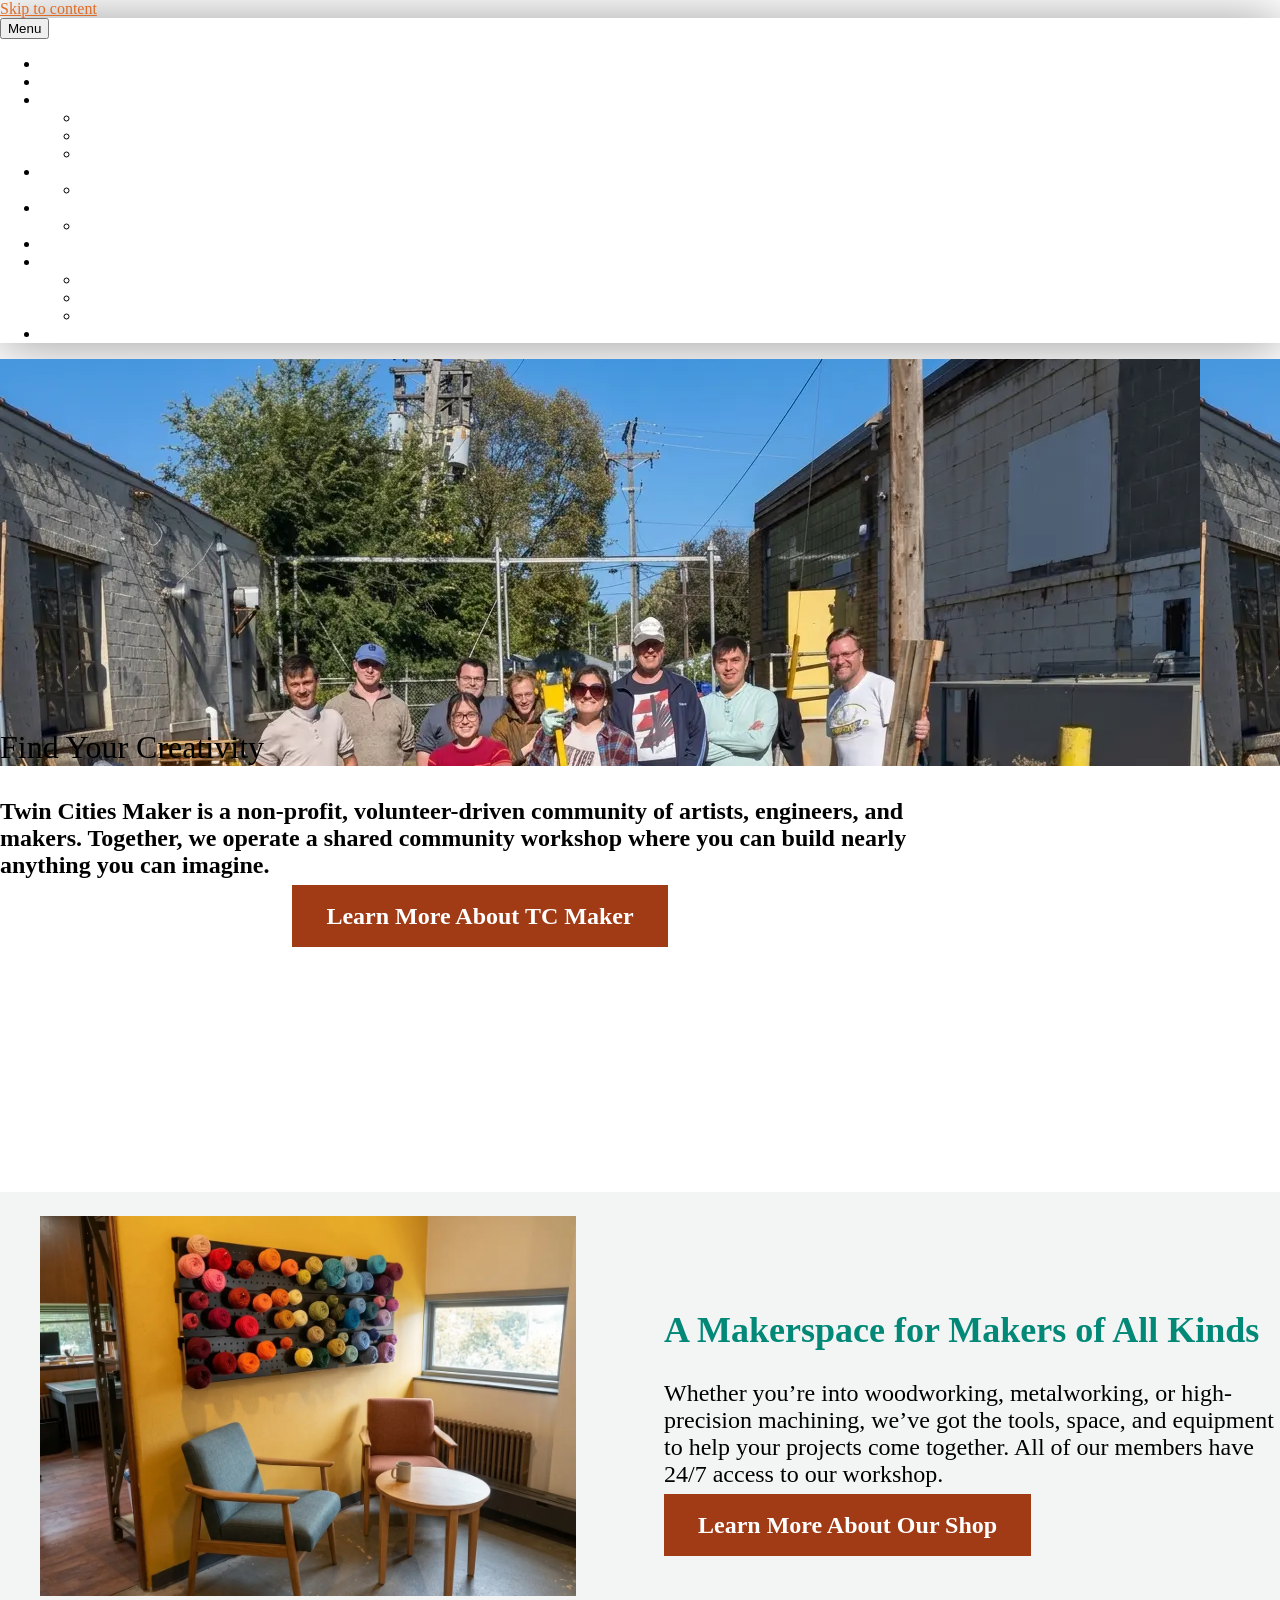
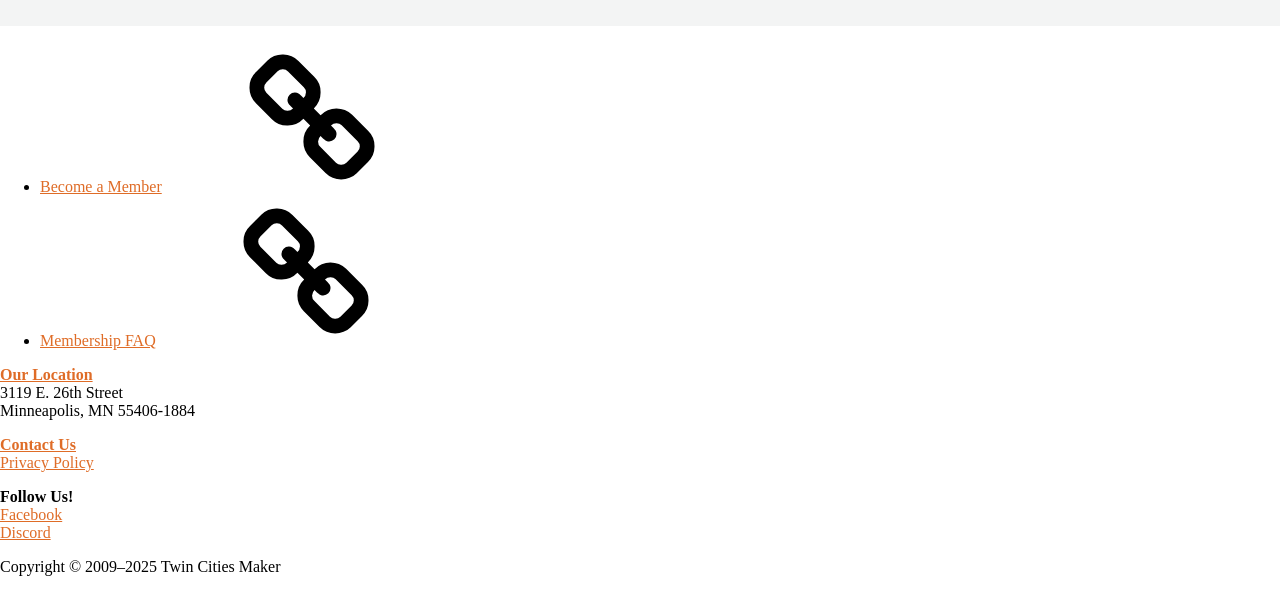
==== commit 2ee7dabe: "Upgrade layer0-pro-photo lounge image to staged editorial photography" ====
--- a/layer0-pro-photo/index.html
+++ b/layer0-pro-photo/index.html
@@ -425,7 +425,7 @@
 <div class="wp-block-group alignwide"><div class="wp-block-group__inner-container is-layout-flow wp-block-group-is-layout-flow">
 <div class="wp-block-columns alignwide are-vertically-aligned-top data-carousel-extra {border-style: solid} has-background is-layout-flex wp-container-core-columns-is-layout-8f761849 wp-block-columns-is-layout-flex" style="background-color:#2125290d">
 <div class="wp-block-column is-vertically-aligned-top is-layout-flow wp-block-column-is-layout-flow" style="flex-basis:50%">
-<figure class="wp-block-image size-full is-resized"><img src="../sample-home/assets/tcm-lounge-1200w.webp" srcset="../sample-home/assets/tcm-lounge-640w.webp 640w, ../sample-home/assets/tcm-lounge-1200w.webp 1200w" sizes="(max-width: 768px) 100vw, 768px" alt="Sunlit Twin Cities Maker lounge with a warm yellow wall, rainbow yarn pegboard, seating area, and adjoining digital fabrication lab." width="1200" height="800" loading="lazy" class="wp-image-7463" style="object-fit:cover;height:380px;width:100%;"></figure>
+<figure class="wp-block-image size-full is-resized"><img src="assets/tcm-lounge-pro-1264w.webp" srcset="assets/tcm-lounge-pro-640w.webp 640w, assets/tcm-lounge-pro-1264w.webp 1264w" sizes="(max-width: 768px) 100vw, 768px" alt="Sunlit Twin Cities Maker lounge featuring a warm golden-yellow wall with a rainbow yarn pegboard, oak-framed teal and rust armchairs around a round wooden table, and an adjoining maker workspace." width="1264" height="848" loading="lazy" class="wp-image-7463" style="object-fit:cover;height:380px;width:100%;"></figure>
 </div>
 <div class="wp-block-column is-layout-flow wp-block-column-is-layout-flow" style="flex-basis:50%">
 <h2 class="wp-block-heading has-text-color" style="color:#018877">A Makerspace for Makers of All Kinds</h2>
